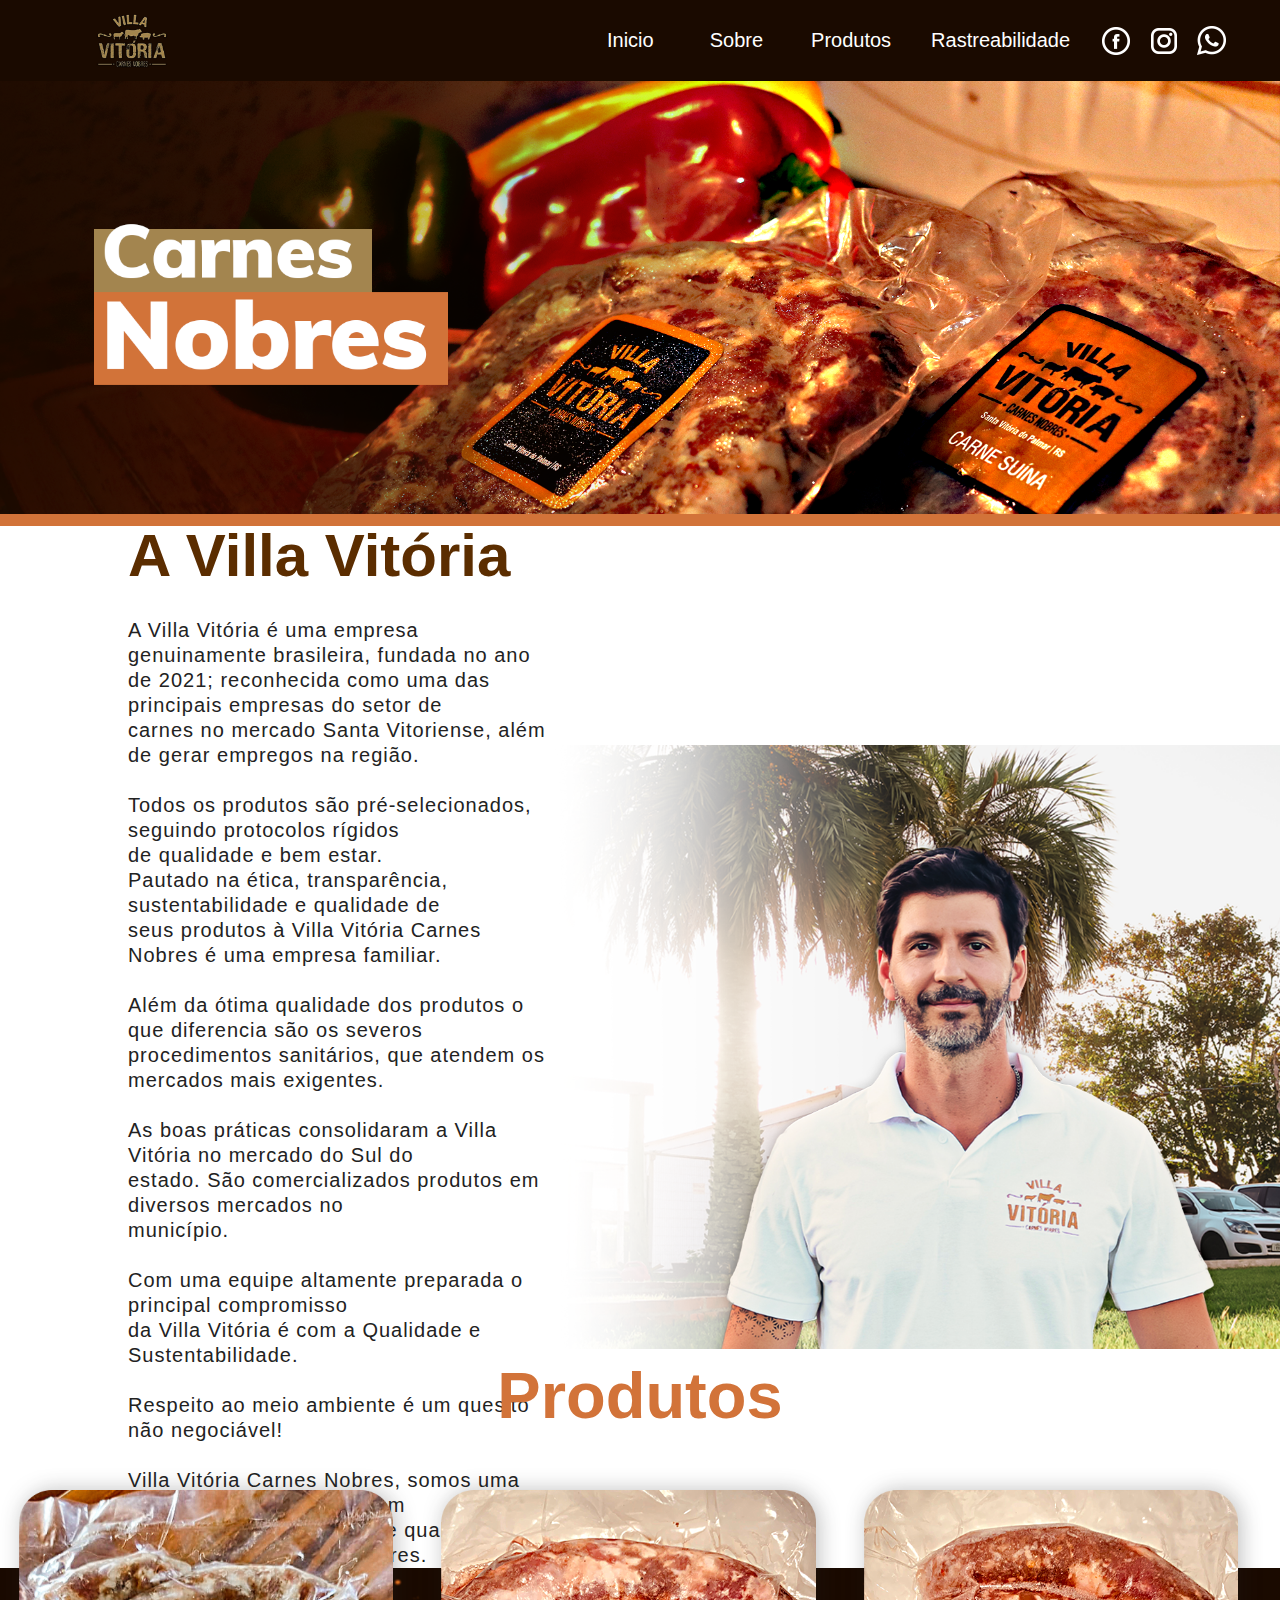
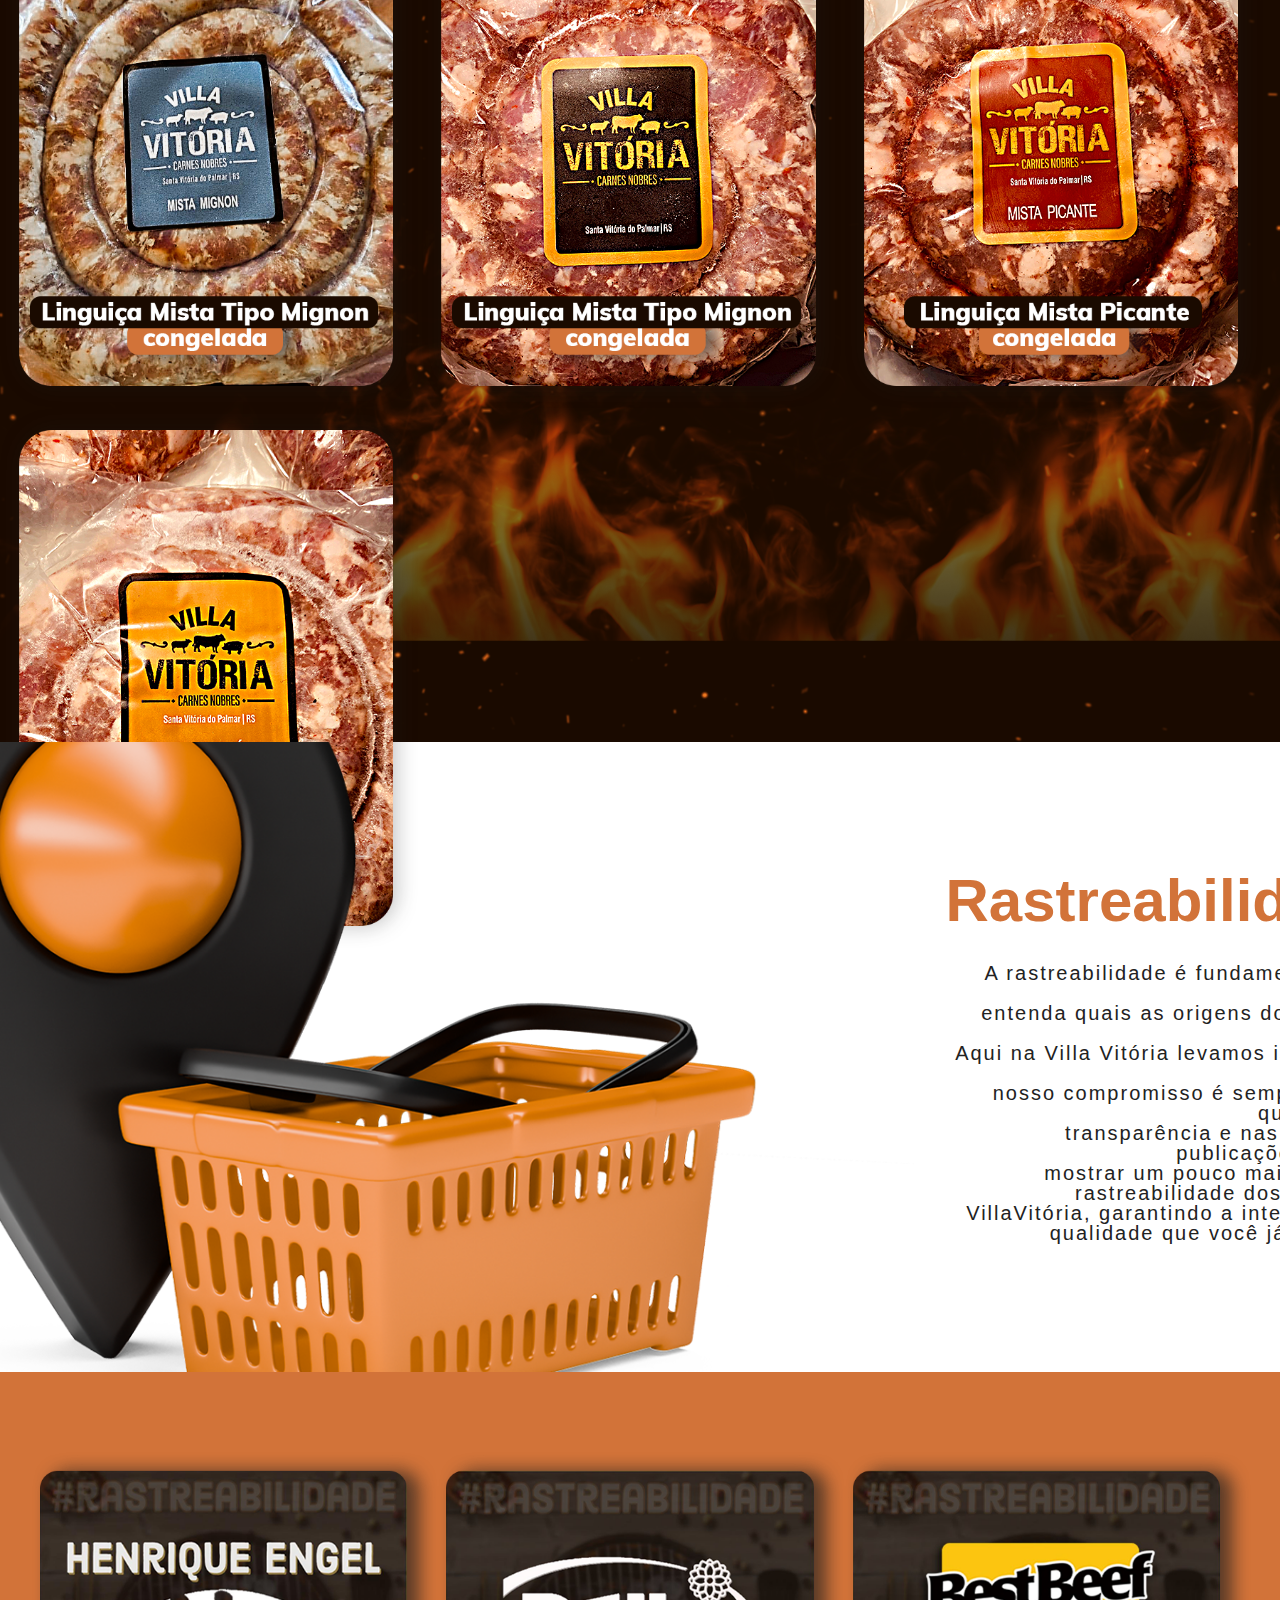
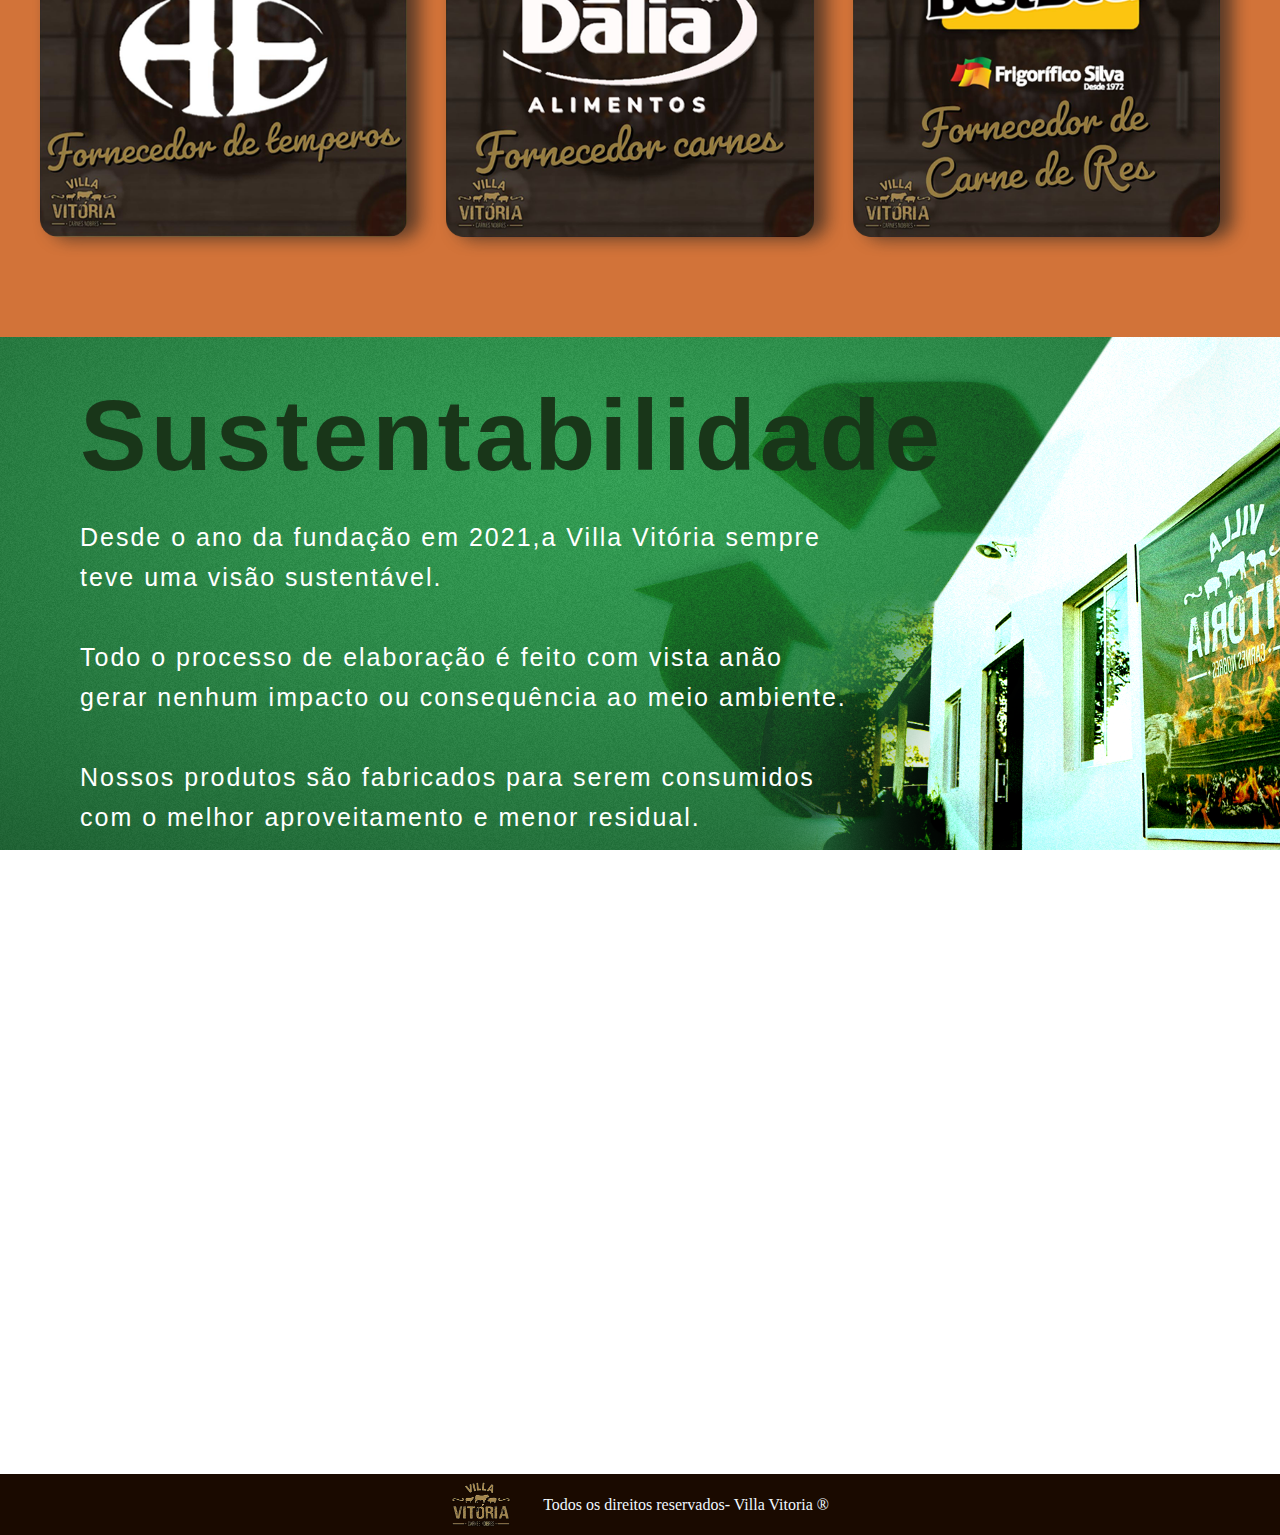
==== index.html @ c1ab0f98 "mobile 375px" ====
<!DOCTYPE html>
<html lang="en">
<head>
    <meta name="viewport" content="width=device-width initial-scale=1.0">
    <meta charset="UTF-8">
    <meta http-equiv="X-UA-Compatible" content="IE=edge">
    <meta name="viewport" content="width=device-width, initial-scale=1.0, user-scalable=yes">
    <title>Villa Vitoria </title>
    <link rel="stylesheet" href="assets/reset.css">
    <link rel="stylesheet" href="assets/style.css">
    <link rel="stylesheet" href="assets/responsivo.css">
    <link rel="stylesheet" type="text/css" href="bootstrap/css/bootstrap.min.css">
</head>
<body>
    <header>
        <div class="cabecalho">
            <img class="logovilla" src="assets/Logo Villa Vitoria-header.png" alt="">
                <button class="botoes">
                    <div class="head">
                        <a class="iniciobutton" href="">Inicio</a>
                        <a class="sobrebutton" href="#villatextoid">Sobre</a>
                        <a class="Produtosbutton"href="#products">Produtos</a>
                        <a class="contatobutton" href="#rastreioid">Rastreabilidade</a>
                        <div class="icones">
                            <a class="Buttonface" href="https://www.facebook.com/VillaVitoriaCarnesNobres" ><img class='buttonface'src="assets/facebook.png" alt=""></a>
                            <a class="Buttoninsta" href="https://www.instagram.com/villavitoriacarnesnobres/"><img class='buttoninsta'src="assets/instagram.png" alt=""></a>
                            <a class="Buttonzap" href="https://web.whatsapp.com/send?phone=55539933-4471"><img class="buttonwhats" src="assets/whatsapp.png" alt=""></a>
                        </div>
                    </div>
                </button>
        </div>
    </header>
    <section class="banner">
        <img class="banner01" src="assets/banner 1.png" alt="">
        <img class="banner1080" src="assets/banner1080.png" alt="">
    </section> 
    <section id="Sobrenos" class="sobrevilla">
        <div class="Felipe"> 
            <div id="villatextoid"class="textosVilla">
                <h1 class="tittleVilla">A Villa Vitória</h1>
                <p class="textVilla">A Villa Vitória é uma empresa genuinamente brasileira, fundada no ano <br> de 2021; reconhecida como uma das principais empresas do setor de  <br> carnes no mercado Santa Vitoriense, além de gerar empregos na região. <br>
                    <br>
                    Todos os produtos são pré-selecionados, seguindo protocolos rígidos <br> de qualidade e bem estar. <br>
                    Pautado na ética, transparência, sustentabilidade e qualidade de <br> seus produtos à Villa Vitória Carnes Nobres é uma empresa familiar. <br>
                    <br>
                    Além da ótima qualidade dos produtos o que diferencia são os severos <br> procedimentos sanitários, que atendem os mercados mais exigentes. <br>
                    <br>
                    As boas práticas consolidaram a Villa Vitória no mercado do Sul do <br> estado. São comercializados produtos em diversos mercados no <br> município. <br>
                    <br>
                    Com uma equipe altamente preparada o principal compromisso <br> da Villa Vitória é com a Qualidade e Sustentabilidade.  <br>
                    <br>
                    Respeito ao meio ambiente é um quesito não negociável! <br>
                    <br>
                    Villa Vitória Carnes Nobres, somos uma empresa comprometida com <br> a entrega de uma Carne de qualidade para os nossos consumidores.</p>
            </div>
            <img class="fotoFelipe" src="assets/fotoFelipe.png" alt="">
        </div> 
    </section>
    <section>
        <div id="products"class="Produtos">
            <h1 class="tittleprodutos">Produtos</h1>
            <div class="imgling">
                <img class="ling4" src="assets/linguiça4.png" alt="">
                <img class="ling1" src="assets/linguiças 1.png" alt="">
                <img class="ling2" src="assets/linguiças 2.png" alt="">
                <img class="ling3" src="assets/linguiças 3.png" alt="">
            </div>
        </div>
    </section>
    <section>
        <div id="rastreioid" class="rastreio">
            <img class="imgrastreio"src="assets/Cesta.png" alt="">
            <div class="inforastreio">
                <h1 class="tittlerastreabilidade">Rastreabilidade</h1>
                <p class="textrastreio">A rastreabilidade é fundamental para que você
                    <br> entenda quais as origens do produto. <br>
                    <br>
                    Aqui na Villa Vitória levamos isso muito a sério, <br> nosso
                    compromisso é sempre com a qualidade e <br>
                    transparência e nas próximas publicações iremos <br>
                    mostrar um pouco mais sobre  a rastreabilidade dos
                    produtos <br> VillaVitória, garantindo a integridade e <br>
                    qualidade que você já conhece</p>
            </div>
        </div>
    </section>
    <section>
        <div class="fornecedores">
            <div class="iconesrastreio">
                <img class="fornecedor01"src="./assets/Henrique.png" alt="">
                <img class="fornecedor02"src="./assets/Dalia.png" alt="">
                <img class="fornecedor03"src="./assets/Best.png" alt="">
            </div>
        </div>
    </section>
    <section>
        <div class="sustentabilidade">
            <h1 class="tittlesustentabilidade">Sustentabilidade</h1>
            <p class="textsustentabilidade">Desde o ano da fundação em 2021,a Villa Vitória sempre <br>
                teve uma visão sustentável. <br>
                <br>
                Todo o processo de elaboração é feito com vista anão <br>
                gerar nenhum impacto ou consequência ao meio ambiente. <br>
                <br>
                Nossos produtos são fabricados para serem consumidos <br>
                com o melhor aproveitamento e menor residual. <br>
                <br>
                Na Villa Vitória Carnes Nobres, não trabalhamos <br>
                simplesmente para alimentar nossos clientes,mas sim, <br>
                para que estes tenham a melhor satisfação ao <br>
                desfrutarem de nossos produtos.</p>
        </div>
    </section>
    <section>
        <div class="mapbox">
            <iframe class="mapa" src="https://www.google.com/maps/embed?pb=!1m18!1m12!1m3!1d4704.122300693104!2d-53.36936871300066!3d-33.5191486277764!2m3!1f0!2f0!3f0!3m2!1i1024!2i768!4f13.1!3m3!1m2!1s0x950d1d6f70dce65f%3A0xe1972fa3eb244361!2sVilla%20Vit%C3%B3ria%20Carnes%20Nobres!5e0!3m2!1spt-BR!2sbr!4v1664330591114!5m2!1spt-BR!2sbr" width="600" height="450" style="border:0;" allowfullscreen="" loading="lazy" referrerpolicy="no-referrer-when-downgrade"></iframe>
        </div>
    </section>
    <footer class="foot">
        <img class="logofooter" src="assets/Logo Villa Vitoria-header.png" alt="">
        <h4 class="textfoot">Todos os direitos reservados- Villa Vitoria ® </h4>
    </footer>
    
</body>
</html>
---- assets/style.css ----
@font-face {
    font-family:Muli-Black ;
    src: url('Muli-Black');
}


.cabecalho{
    display: flex;
    justify-content: space-between;
    background-color: #1a0a00;
    height: 9vh;
    min-width: 600px;
    align-items: center;
    width: 100%;
}

.banner1080{
    display: none;
}

.Buttonface{
    margin-right: 1rem;
}

.Buttoninsta{
    margin-right: 1rem;
}
.head{
    display: flex;
    align-items: center;
    text-decoration: none;
    border: none;
}
.botoes a{
    text-decoration: none;
    color: rgb(255, 255, 255);
    
}
.botoes{
    background-color: #1a0a00;
    border: none;
    margin-right: 3rem;
}

header a{
    position: relative;
    text-decoration: none;
    font-family: 'Poppins',sans-serif;
    color: #a0a0a0;

}
header a:after{
    content: "";
    position: absolute;
    background-color: #8f522c;
    height: 1px;
    width: 0;
    left: 0;
    bottom: -5px;
    transition: 0.4s;
}

header a:hover:after{
    width: 60%;
}

.logovilla{
    padding-left: 6rem;
    height: 6vh;
    
}


.iniciobutton{
    font-size: 20px;
    padding-right: 3.5rem;
}

.sobrebutton{
    font-size: 20px;
    padding-right: 3rem;
}

.Produtosbutton{
    font-size: 20px;
    padding-right: 2.5rem;

}
.contatobutton{
    font-size: 20px;
    padding-right: 2rem;
}

.banner01{
    width:100%;
    border-bottom:12px solid #d27339;
}


.whatsimg{
    
    height: 1vh;

}


.instaimg{
    width: 2vw;
    height: 2vh;

}

html{
    scroll-behavior: smooth;
}

.faceimg{
    width: 2vw;
    height: 2vh;
}

.Felipe{
    display: flex;
    justify-content: space-between;
    width: 100%;
    align-items: center;
    
}




.fotoFelipe{
    width: 57%;
    height: 40%;
}





.textVilla{
    margin-top: 2rem;
    font-size: 20px;
    font-family: 'Muli', sans-serif;
    letter-spacing: 1px;
    line-height: 25px;
    margin-left: 5rem;

}

.tittleVilla{
  
    font-size: 60px;
    color: #5b2d00;
    font-family: 'Muli', sans-serif;
    font-weight:900;
    margin-left: 5rem;
    
}

.textosVilla{
    margin-left: 3rem;
}




.Produtos{
    display: flex;
    background-image: url(bkg\ linguiças.png);
    background-size: 100vw;
    height: 86vh;
    justify-content: center;
    align-items: center;
    flex-direction: column;
    
}
.tittleprodutos{
    color: #d27339;
    font-size: 65px;
    font-family: 'Muli', sans-serif;
    font-weight: 800;
    margin-bottom: 2.5rem;
    
}

.ling1{
    height: 60vh;
}

.ling2{
    height: 60vh;
}


.ling3{
    height: 60vh;
}

.ling4{
    height: 60vh;
}



.rastreio{
    display: flex;
    height: 70vh;
    justify-content: center;   
    align-items: center; 



}
.inforastreio{
    display: flex;
    justify-content: flex-end;
    flex-direction: column;
    
    
    
}

.imgrastreio{
    height: 70vh;
    margin-right: 2rem;
    
}

.tittlerastreabilidade{
    font-size: 60px;
    font-family: 'Muli-Black', sans-serif;
    font-weight: bolder;
    color: #d27339;
    text-align: right;
   
    
    

}

.textrastreio{
    font-size: 20px;
    margin-right: 2%;
    margin-top: 2rem;
    font-family: 'Muli',sans-serif;
    text-align: right;
    letter-spacing: 2px;
   
}

.fornecedores{
    background-image: url(./bkg.png);
    

}
.inforastreio{
    display: flex;
    justify-content: flex-end;
    padding-right: 4rem;
}

.fornecedor01{
    height: 45vh;
}

.fornecedor02{
    height: 45vh ;

}

.fornecedor03{
    height: 45vh;
}
.iconesrastreio{
    display: flex;
    justify-content: space-around;
    padding-top: 5rem;
    padding-bottom: 5rem;
    margin-left: 2rem;
    margin-right: 2rem;
}

.sustentabilidade{
    height: 66vh;
    background-image: url(./IMAGEMSUSTENTABILIDADED.png);
    background-size: 100%;
    background-repeat: no-repeat;
    
}


.textsustentabilidade{
    color: white;
    font-size: 25px;
    margin-top: 2rem;
    font-family: 'Muli', sans-serif;
    font-weight:initial;
    letter-spacing: 2px;
    margin-left: 5rem;
    line-height: 40px;
}


.tittlesustentabilidade{
    font-size: 100px;
    font-family: 'Muli-Black', sans-serif;
    font-weight: 900;
    color: rgb(25, 54, 25);
    margin-left: 5rem;
    padding-top: 3rem;
    letter-spacing: 4px;
    

}

.mapa{
    width: 99vw;
    height: 60vh;
}

.foot{
    display: flex;
    justify-content: center;
    align-items: center;
    background-color: #1a0a00;
}

.logofooter{
    margin-top: 0.5rem;
    height: 5vh;
    margin-right: 2rem;
    margin-bottom: 0.5rem;
    
}
.textfoot{
    color: aliceblue;
}


/*SCROLL*/
    
body::-webkit-scrollbar {
    width: 12px;               /* width of the entire scrollbar */
  }
  
  body::-webkit-scrollbar-track {
    background: #8f522c;       /* color of the tracking area */
  }
  
  body::-webkit-scrollbar-thumb {
    background-color: #1a0a00;   /* color of the scroll thumb */
    border-radius: 20px;       /* roundness of the scroll thumb */
    border: 1px solid #a3854f;  /* creates padding around scroll thumb */
  }
---- assets/responsivo.css ----
@media(max-width: 1920px){
    .banner1080{
        display: none;
    }
}


@media(max-width: 1200px){
    .cabecalho{
        width: 100%;
    }
    .banner1080{
        display: NONE;
    }
    .banner01{
        width: 100%;
    }
    .header .container{
        width: 100%;
    }
    .fotoFelipe{
        display: none;
    }
    .tittleVilla{
        font-size: 30px;
    }
    .Felipe{
        width: 100%;
    }
    .textVilla{
        font-size: 15px;
    }

    .Produtos{
        width: 100%;
        background-size: 150vw;
        background-size: cover;
        background-repeat: no-repeat;

    }

    .ling1{
        height: 30vh;
    }
    .ling2{
        height: 30vh;
    }
    .ling3{
        height: 30vh;
    }
    .ling4{
        height: 30vh;
    }
    
    .rastreio{
        width: 100%;
        height: 50vh;
    }
    .textrastreio{
        margin-right: 2rem;
        font-size: 12px;
    }
    .tittlerastreabilidade{
        font-size: 45px;
    }
    .imgrastreio{
        height: 50vh;

    }

    .fornecedores{
        width: 100%;
    }

    .fornecedor01{
        height: 40vh;
    }

    .fornecedor02{
        height: 40vh;
    }

    .fornecedor03{
        height: 40vh;
    }
    .tittlesustentabilidade{
        padding-top: 5rem;
        font-size: 30px;
        
    }
    .textsustentabilidade{
        font-size: 15px;
        
    }
    .sustentabilidade{
        width: 100%;
        height: 45vh;
    
        background-size: 100%;
    }

    .mapa{
        width: 100%;
        height: 52vh;
    }
}

@media(max-width: 1024px){
    .cabecalho{
        width: 100%;
    }
    .banner01{
        width: 100%;
    }
    .rastreio{
        width: 100%;
    }
    .tittlerastreabilidade{
        font-size: 20px;
    }

    .textrastreio{
        font-size: 15px;
    }
    .fornecedores{
        width: 100%;
    }
    .fornecedor01{
        height: 35vh;

    }
    .fornecedor02{
        height: 35vh;

    }
    .fornecedor03{
        height: 35vh;

    }
    
}


@media(max-width: 768px){
    
    .banner01{
        width: 100%;
    }
    .textVilla{
        font-size: 10px;
    }

    .Produtos{
        background-size: 100vw;
        height: 45vh;
    }
    .tittleprodutos{
        font-size: 30px;
    }
    .ling1{
        height: 30vh;
    }

    .ling2{
        height: 30vh;

    }
    .ling3{
        height: 30vh;
    }
    .sustentabilidade{
        width:100%;
    }
    .tittlerastreabilidade{
        font-size: 20px;
    }
   
    .rastreio{
        height: 41vh;
        
        
    }
    .textrastreio{
        font-size: 10px;
        margin-right: 3rem;
    }

    .imgrastreio{
        height: 30vh;
    }

    .fornecedores{
        width: 100%;
    }
    .fornecedor01{
        height: 25vh;

    }
    .fornecedor02{
        height: 25vh;
    }
    .fornecedor03{
        height: 25vh;

    }
}



/*
@media(max-width: 1080px){
    .logovilla{
        height: 4vh;
        margin-left: 2rem;
    }
    .container{
        width: 100%;
    }
    
    
    
    .cabecalho{
        display: flex;
        background-color: #1a0a00;
        height: 8vh;
        width: 100%;
        align-items: center;
        justify-content: none;

        
    }
    .imgling{
        margin-left: 4rem;
    }

    .banner01{
        display: none;
        width: 100%;
        height: 23vh;
    }
    
    .botoes a{
        text-decoration: none;
        color: rgb(255, 255, 255);
        
    }
    .botoes{
        background-color: #1a0a00;
        border: none;
    }
    
    
    .iniciobutton{
        font-size: 15px;
        margin-left: 1rem;
        margin-right: 1rem;
    }
    
    .sobrebutton{
        font-size: 20px;
        margin-right: 1rem;
    }
    
    .Produtosbutton{
        font-size: 15px;
        margin-right: 1rem;
        
    
    }
    .contatobutton{
        font-size: 15px;
        margin-right: 1rem;
    }
    
    .Buttonface{
        height: 2vh;
    }
    .textrastreio{
        margin-left: 6rem;
    }
    .fornecedores{
        width: 100%;
    }
    
    .tittleVilla{
        font-size: 70px;
        font-family: 'Muli', sans-serif;
        color: #1a0a00;
        font-weight: bolder;
       
    }
    .textVilla{
        font-size: 35px;
        font-family: 'Muli', sans-serif;
        margin-left: 3rem;
        margin-right: 3rem;
        
    }
    
    .textosVilla{
        display: flex;
        justify-content: center;
        flex-direction: column;
        align-items: center;
    }
    
    
    .fornecedores{
        width: 100%;
    }

    .fornecedor01{
        height: 17vh;
    }

    .fornecedor02{
        height: 17vh;
    }

    .fornecedor03{
        height: 17vh;
    }
    .imgrastreio{
        height:20vh
    }
    .rastreio{
        height: 30vh;
        width: 100%;
        align-items: center;
        
    }
    .sustentabilidade{
        height: 28vh;
        background-size:120%;
        width: 100%;
       
    }

    .textsustentabilidade{
        font-size: 19px;
    }
    .banner01{
        height: 50vh;
    }
}
*/

@media(max-width: 375px){
    
   .cabecalho{
    width: 10vh;
    height: 10vh;
    justify-content: flex-start;
    min-width: 375px
   }

   .logovilla{
    height: 5vh;
    padding-left: 1rem
   }

   .iniciobutton{
    font-size: 10px;
    margin-right: 1rem;
    padding-right: 0;
    margin-left: 0.3rem;

    }
    .sobrebutton{
        font-size: 10px;
        padding-right: 0;
        margin-right: 1rem;
    }    
    
    .Produtosbutton{
        font-size: 10px;
        padding-right: 0;
        margin-right: 1rem;
    
    }
    .contatobutton{
        font-size: 10px;
        padding-right: 0rem;
        margin-right: 1rem;
    }
    .icones{
        display: flex;
    
    }
    
    
    .Buttonface{
        height: 0.7vh;
    }
    .Buttoninsta{
        height: 1vh;
    }
    .buttoninsta{
        height: 2vh;
    }
    .buttonface{
        height: 2vh;
    }
    .buttonwhats{
        height: 2vh;
    }
    .textrastreio{
        margin-left: 6rem;
    }

    
    .banner01{
        height: 27vh;
    }
    /*.textosVilla{
        
    }
    */
    .textVilla{
        margin-left: 0;
        line-height: 15px;
        margin-right: 3rem;
    }
    .tittleVilla{
        margin-left: 0;
    }

    .Produtos{
    display: none;
    }

    
    
    .rastreio{
        display: none;
        width: 100%;
        height: 50vh;
    }
    .textrastreio{
        margin-right: 2rem;
        font-size: 12px;
    }
    .tittlerastreabilidade{
        font-size: 45px;
    }
    .fornecedores{
        display: none;
    }
    
    .sustentabilidade{
        display: none;
    }
    .mapbox{
        display: none;
    }

    .foot{
        display: none;
    }

}
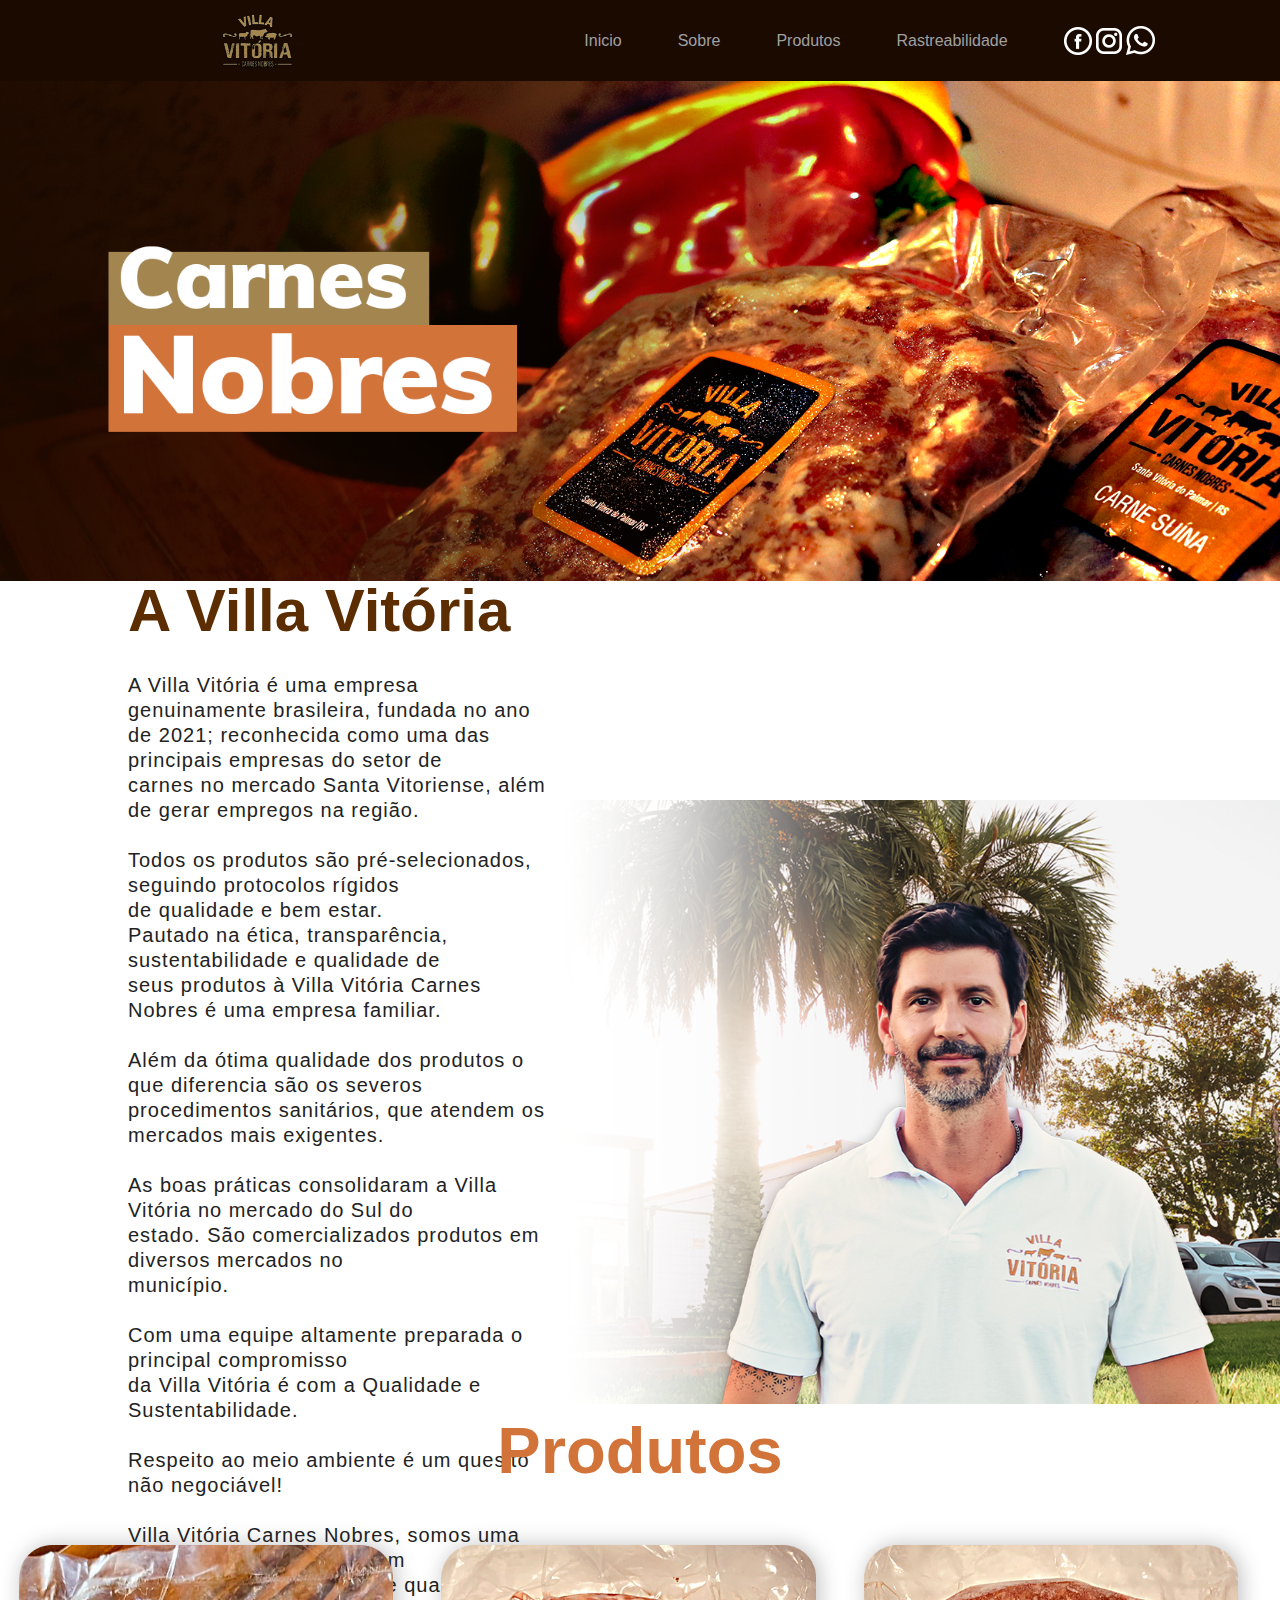
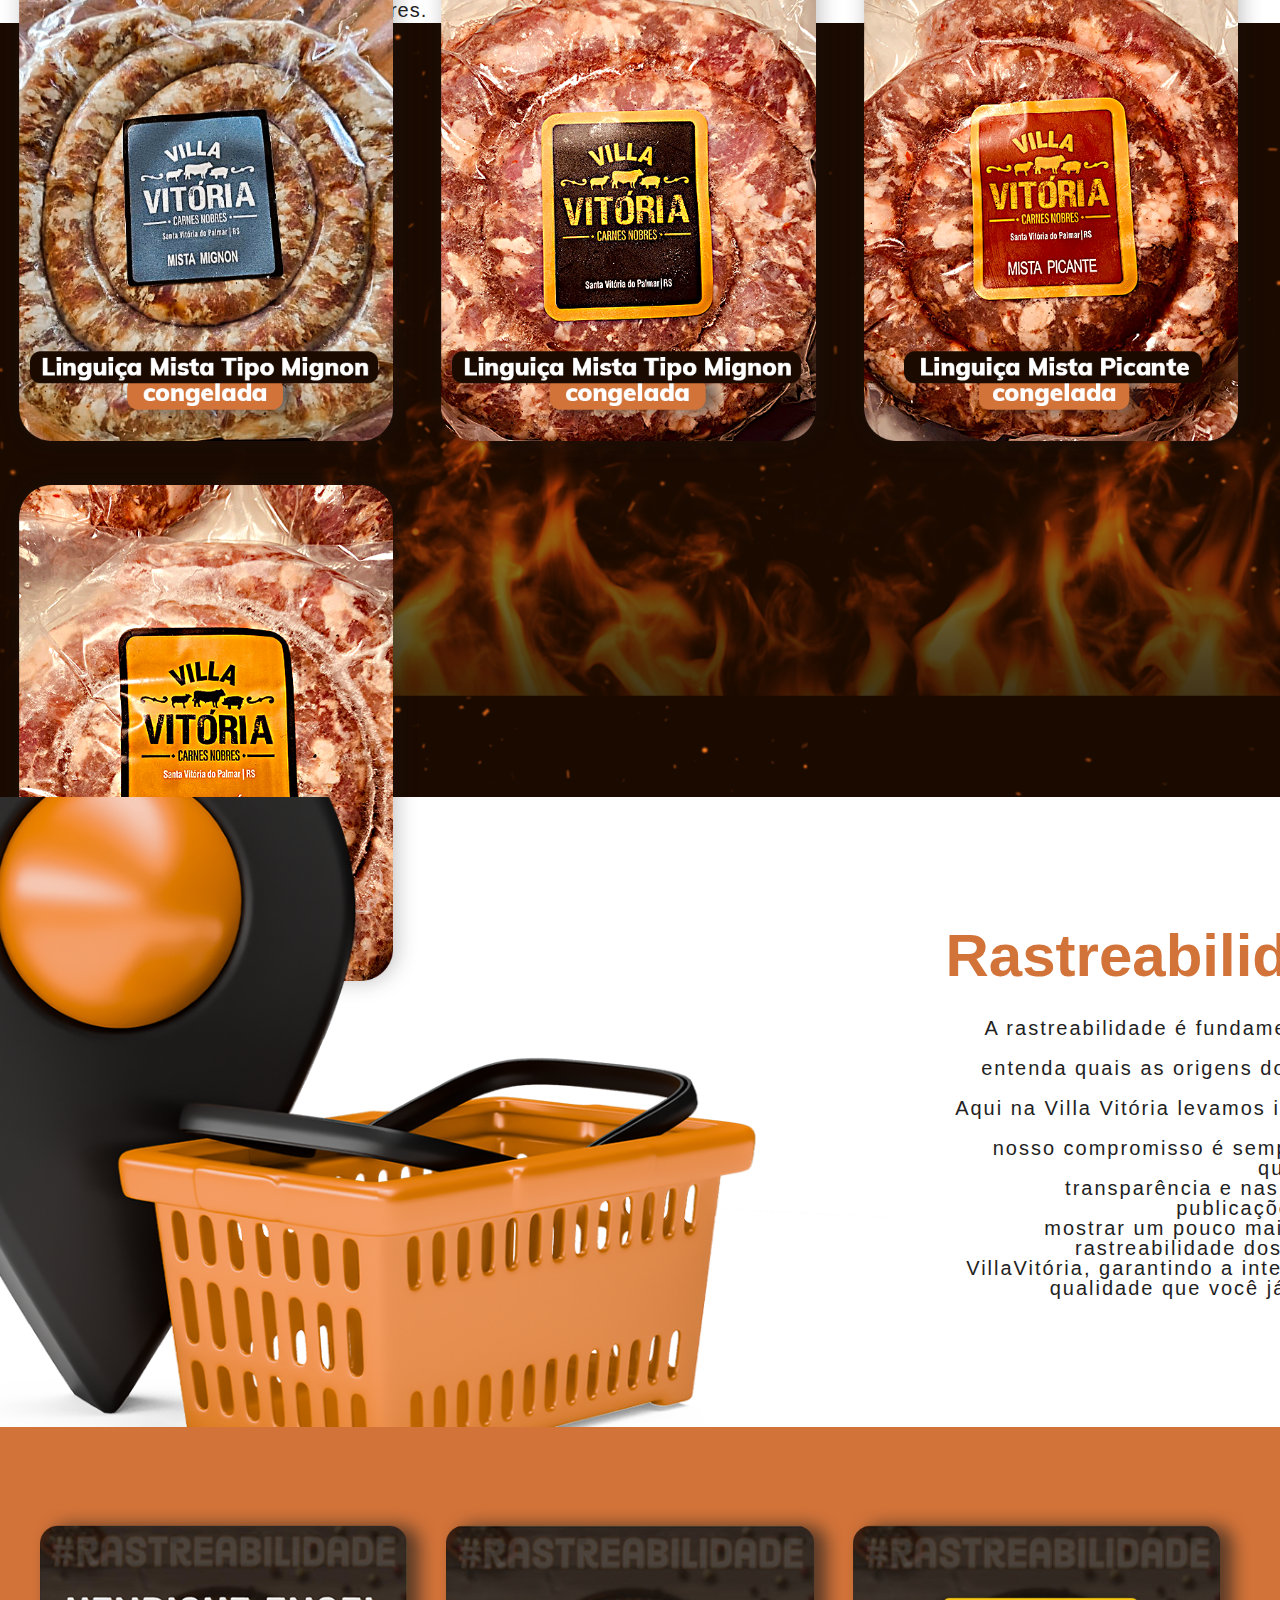
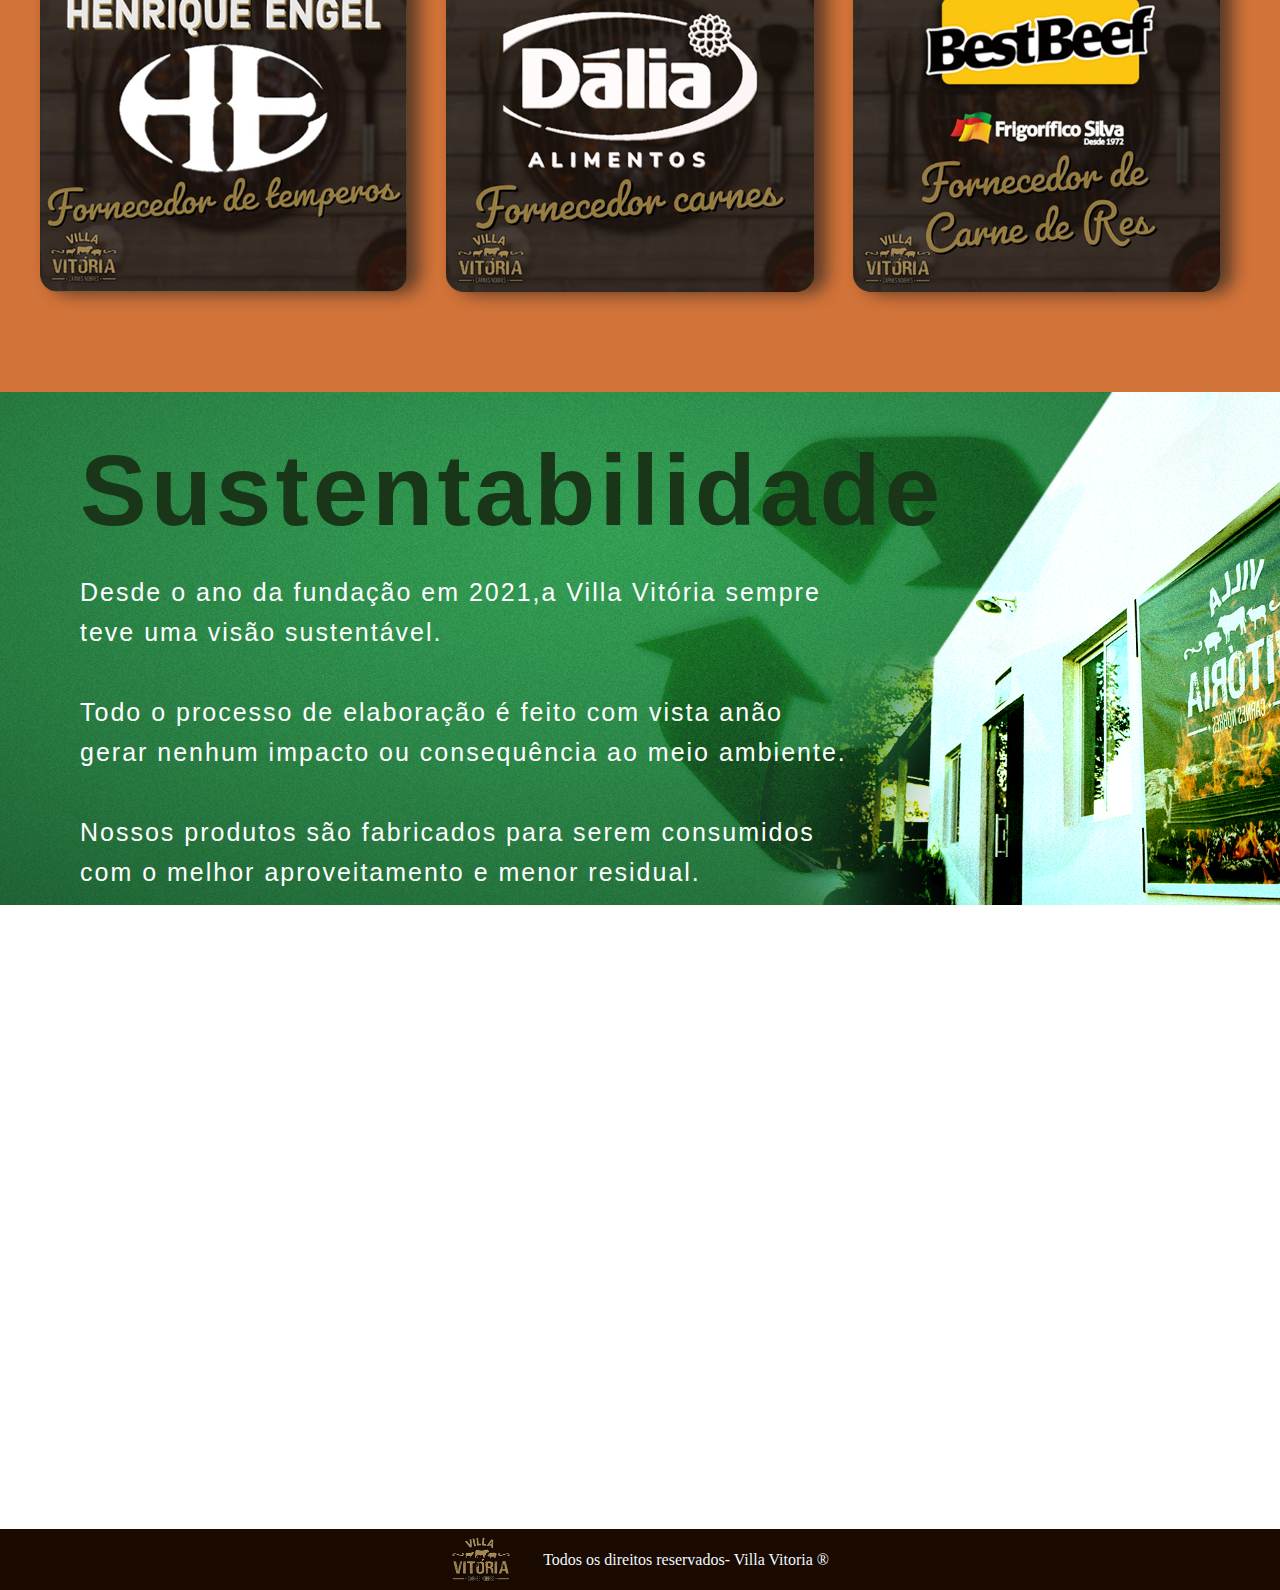
==== commit a3d13d67: "header mobile" ====
--- a/index.html
+++ b/index.html
@@ -15,24 +15,20 @@
     <header>
         <div class="cabecalho">
             <img class="logovilla" src="assets/Logo Villa Vitoria-header.png" alt="">
-                <button class="botoes">
-                    <div class="head">
-                        <a class="iniciobutton" href="">Inicio</a>
-                        <a class="sobrebutton" href="#villatextoid">Sobre</a>
-                        <a class="Produtosbutton"href="#products">Produtos</a>
-                        <a class="contatobutton" href="#rastreioid">Rastreabilidade</a>
-                        <div class="icones">
-                            <a class="Buttonface" href="https://www.facebook.com/VillaVitoriaCarnesNobres" ><img class='buttonface'src="assets/facebook.png" alt=""></a>
-                            <a class="Buttoninsta" href="https://www.instagram.com/villavitoriacarnesnobres/"><img class='buttoninsta'src="assets/instagram.png" alt=""></a>
-                            <a class="Buttonzap" href="https://web.whatsapp.com/send?phone=55539933-4471"><img class="buttonwhats" src="assets/whatsapp.png" alt=""></a>
-                        </div>
+                <div class="head">
+                    <a class="nav-item" href="">Inicio</a>
+                    <a class="nav-item" href="#villatextoid">Sobre</a>
+                    <a class="nav-item"href="#products">Produtos</a>
+                    <a class="nav-item" href="#rastreioid">Rastreabilidade</a>
+                    <div class="icones">
+                        <a class="ButtonImg" href="https://www.facebook.com/VillaVitoriaCarnesNobres" ><img class='buttonface'src="assets/facebook.png" alt=""></a>
+                        <a class="ButtonImg" href="https://www.instagram.com/villavitoriacarnesnobres/"><img class='buttoninsta'src="assets/instagram.png" alt=""></a>
+                        <a class="ButtonImg" href="https://web.whatsapp.com/send?phone=55539933-4471"><img class="buttonwhats" src="assets/whatsapp.png" alt=""></a>
                     </div>
-                </button>
+                </div>
         </div>
     </header>
     <section class="banner">
-        <img class="banner01" src="assets/banner 1.png" alt="">
-        <img class="banner1080" src="assets/banner1080.png" alt="">
     </section> 
     <section id="Sobrenos" class="sobrevilla">
         <div class="Felipe"> 
--- a/assets/style.css
+++ b/assets/style.css
@@ -3,10 +3,16 @@
     src: url('Muli-Black');
 }
 
+.banner {
+    width: 100%;
+    height: 500px;
+    background: url(./banner\ 1.png) no-repeat;
+    background-size: cover;
+}
 
 .cabecalho{
     display: flex;
-    justify-content: space-between;
+    justify-content: space-around;
     background-color: #1a0a00;
     height: 9vh;
     min-width: 600px;
@@ -67,7 +73,12 @@
 .logovilla{
     padding-left: 6rem;
     height: 6vh;
-    
+    margin-right: 40px;
+    
+}
+
+.nav-item {
+    margin-right: 3.5rem;
 }
 
 
@@ -94,6 +105,7 @@
 .banner01{
     width:100%;
     border-bottom:12px solid #d27339;
+    display: none;
 }
 
 
--- a/assets/responsivo.css
+++ b/assets/responsivo.css
@@ -1,11 +1,27 @@
-@media(max-width: 1920px){
-    .banner1080{
-        display: none;
-    }
-}
-
+@media(max-width: 768px){
+    .banner{
+        background-image: url(./banner1080.png);
+        height: 300px;
+    }
+    .nav-item {
+        font-size: 12px;
+        margin-right: 2rem;
+    }
+    .icones img {
+        width: 20px;
+    }
+}
 
 @media(max-width: 1200px){
+    .Buttonface {
+        margin-right: 0px;
+    }
+    .Buttoninsta {
+        margin-right: 0px;
+    }
+    .Buttonwhats {
+        margin-right: 0px;
+    }
     .cabecalho{
         width: 100%;
     }
@@ -106,6 +122,9 @@
 }
 
 @media(max-width: 1024px){
+    .botoes {
+        margin-right: 0px;
+    }
     .cabecalho{
         width: 100%;
     }
@@ -177,8 +196,7 @@
    
     .rastreio{
         height: 41vh;
-        
-        
+              
     }
     .textrastreio{
         font-size: 10px;
@@ -345,18 +363,33 @@
 }
 */
 
-@media(max-width: 375px){
+@media(max-width: 400px){
     
    .cabecalho{
     width: 10vh;
-    height: 10vh;
+    height: auto;
     justify-content: flex-start;
-    min-width: 375px
+    min-width: 100%;
+    flex-direction: column;
    }
 
+   .ButtonImg img {
+    height: auto;
+    margin: 10px 5px 20px 5px;
+   }
+
+   .head{
+    flex-direction: column;
+   }
+
    .logovilla{
-    height: 5vh;
-    padding-left: 1rem
+    margin-top: 20px;
+    padding-left: 0;
+    margin-right: 0;
+   }
+
+   .nav-item {
+    margin-right: 0;
    }
 
    .iniciobutton{
@@ -420,6 +453,7 @@
         margin-left: 0;
         line-height: 15px;
         margin-right: 3rem;
+        letter-spacing: 0.5px;
     }
     .tittleVilla{
         margin-left: 0;
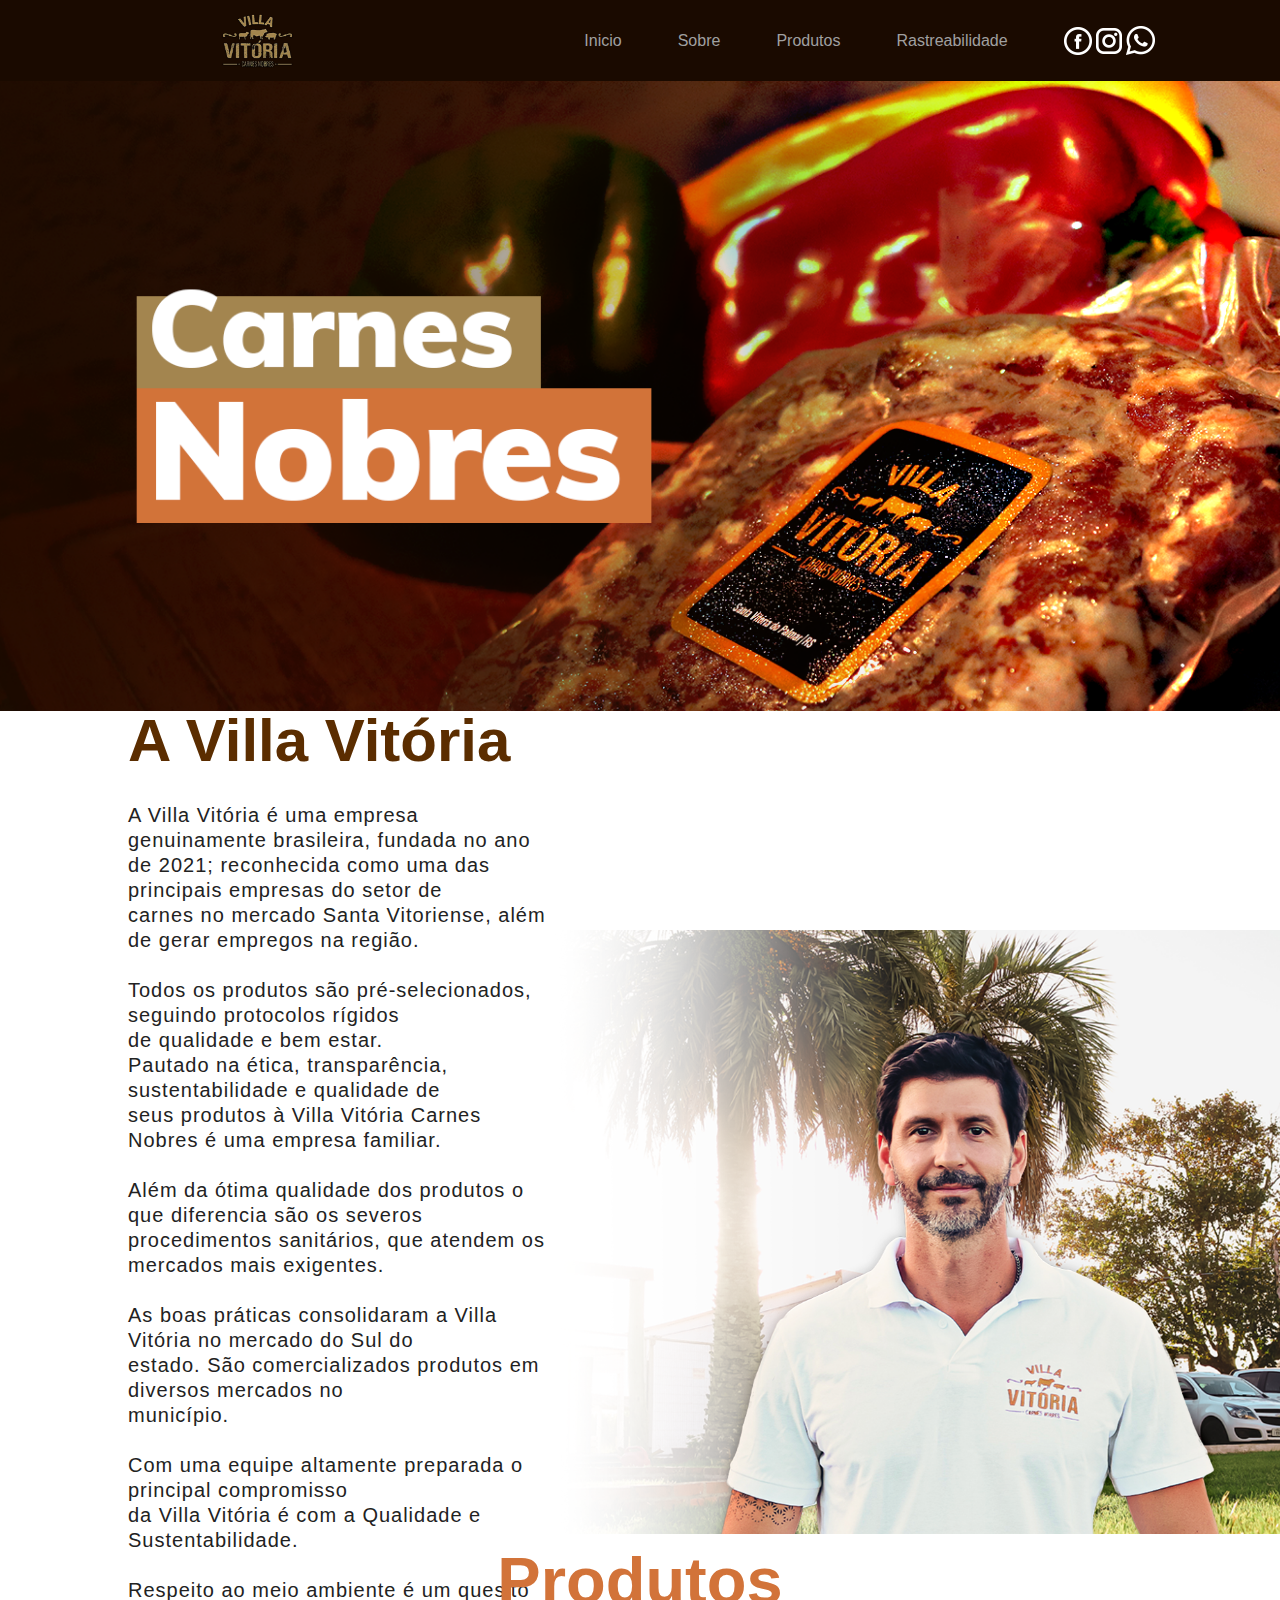
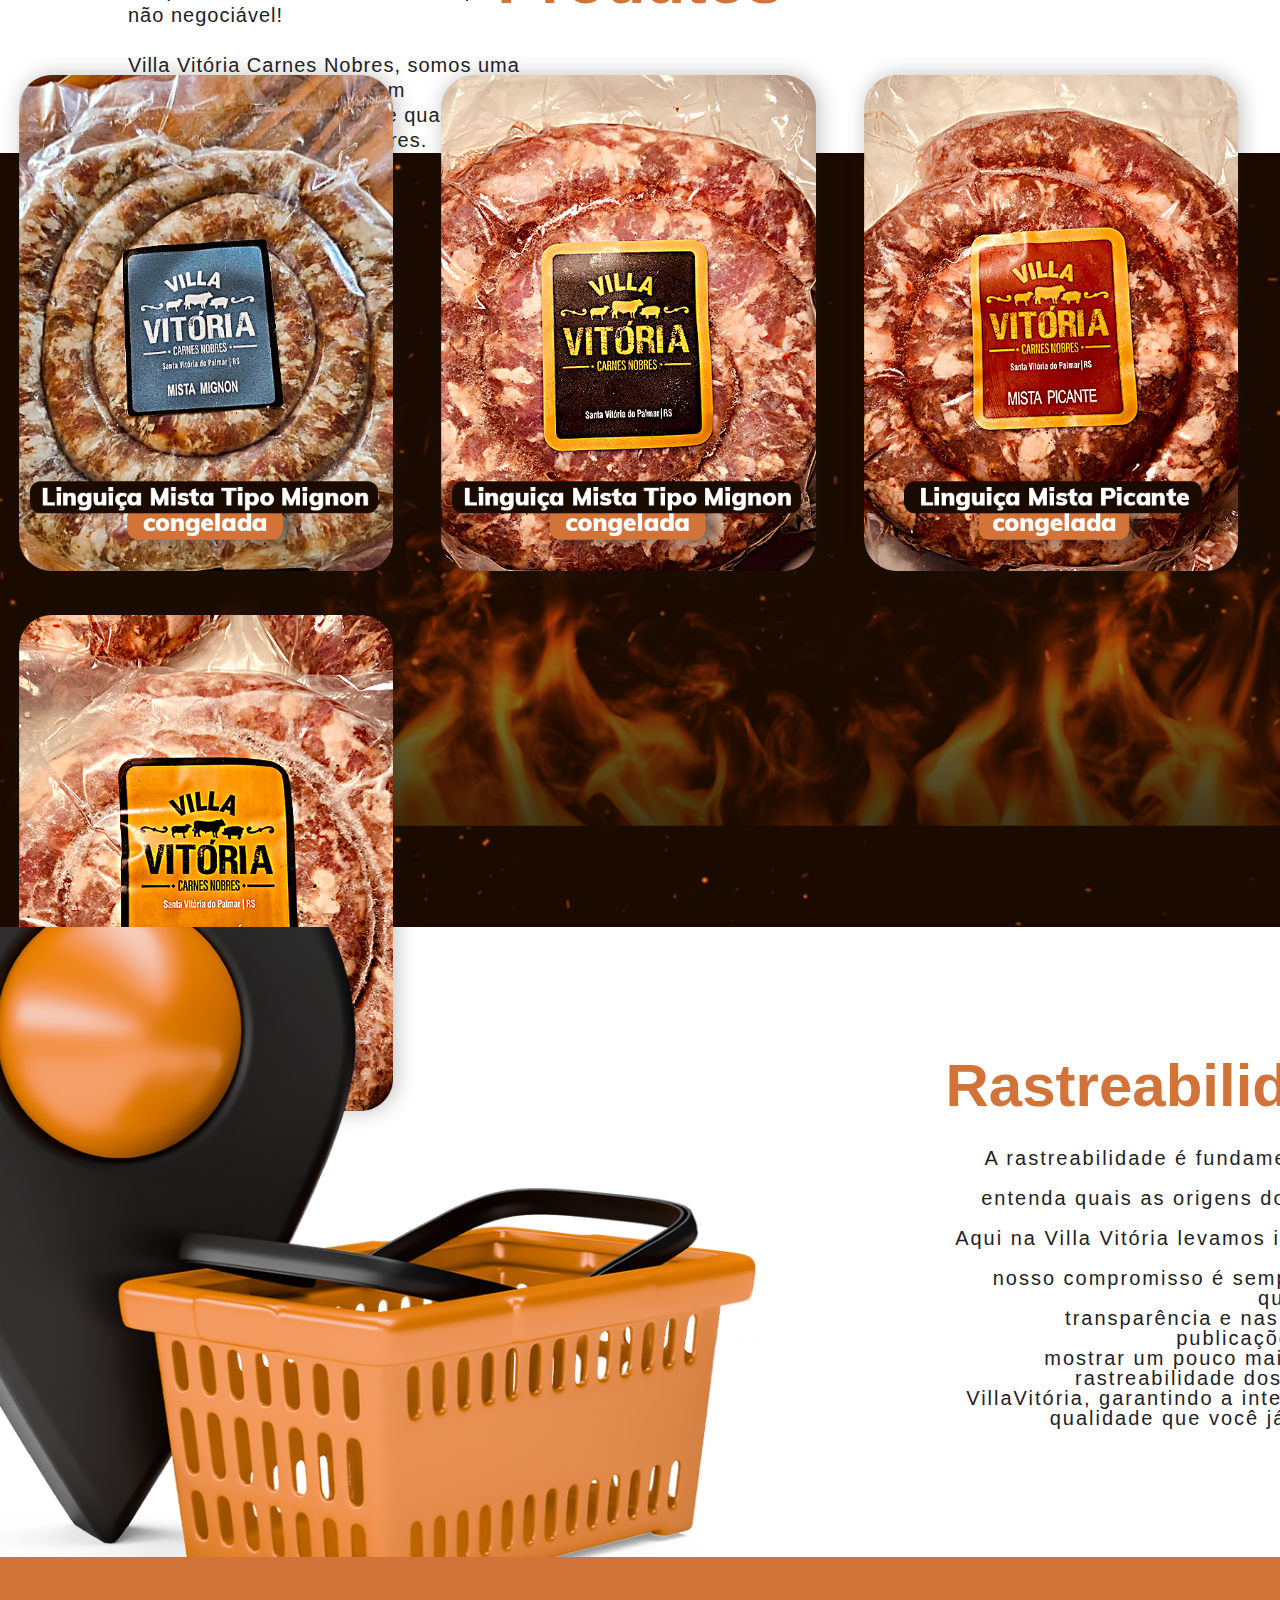
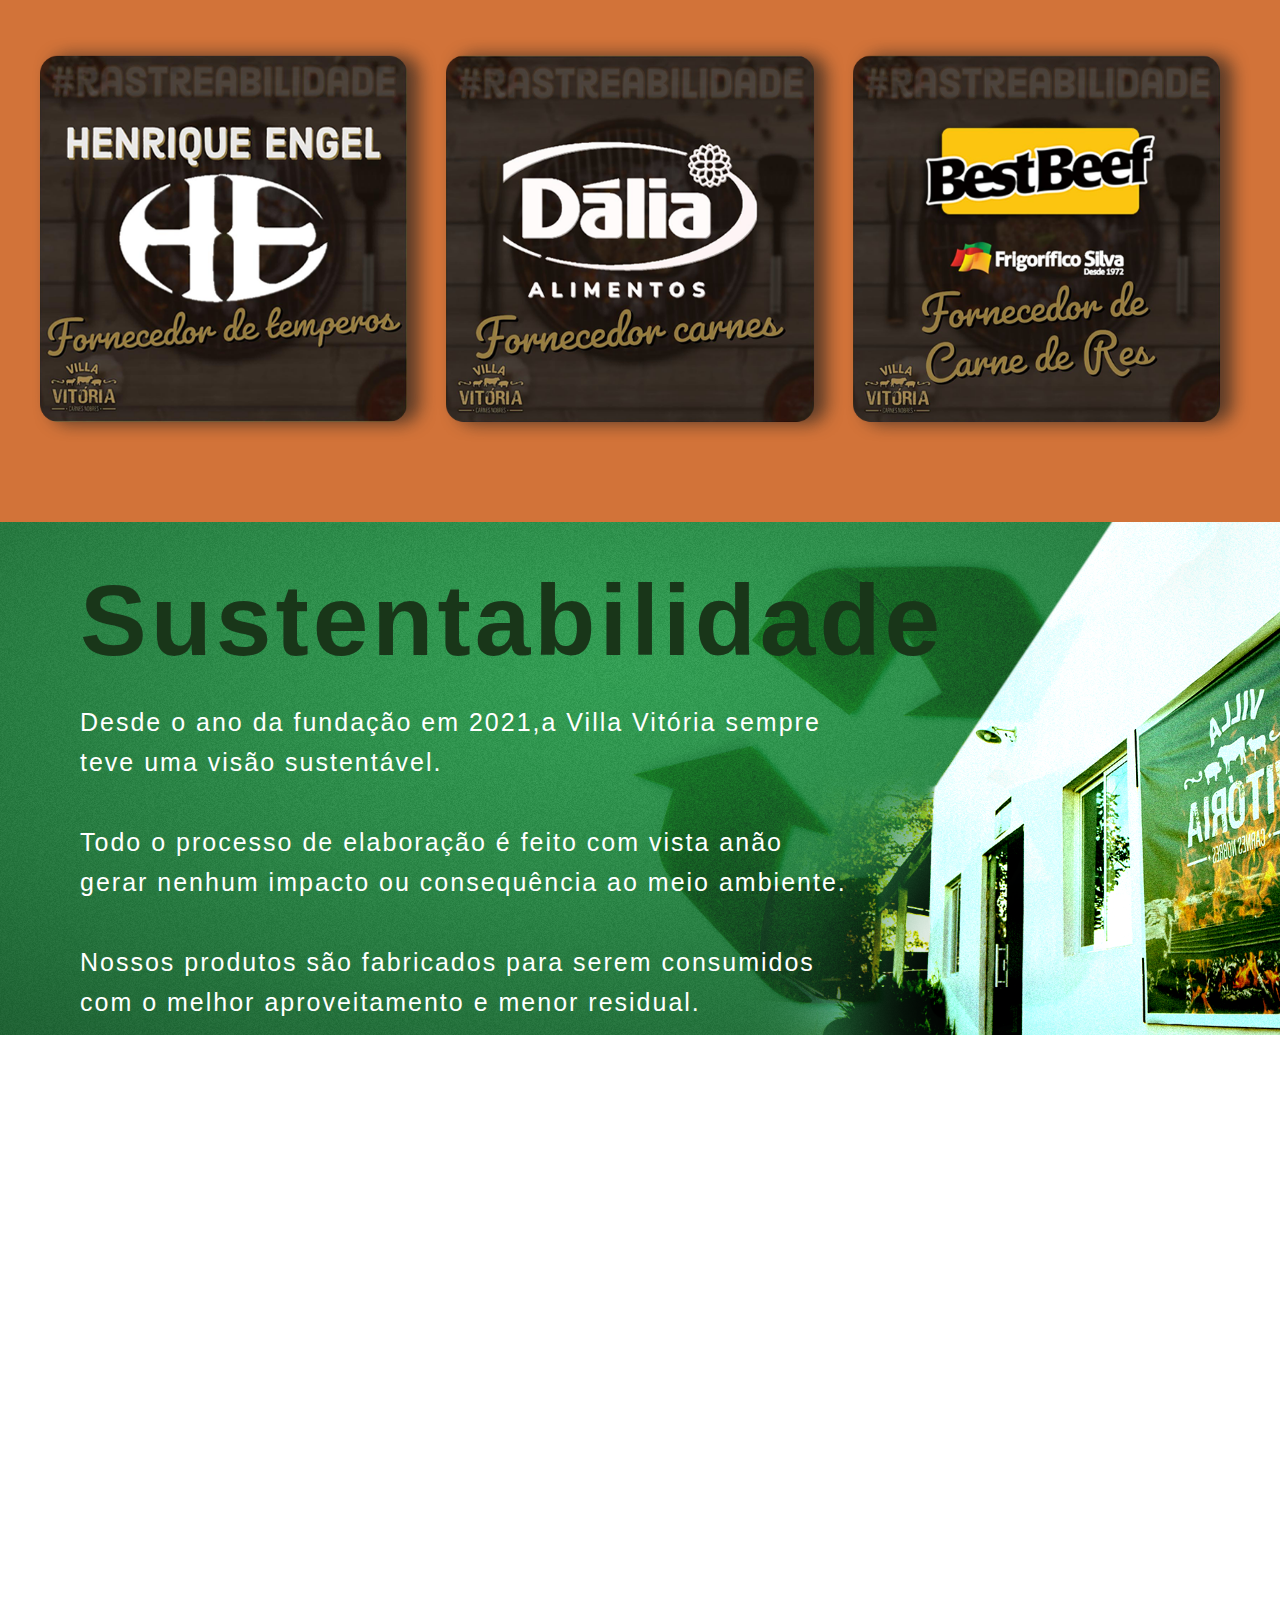
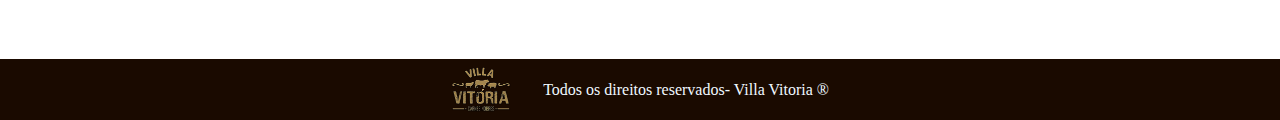
==== commit ac2aa99e: "ajustes mobile" ====
--- a/index.html
+++ b/index.html
@@ -50,6 +50,7 @@
                     Villa Vitória Carnes Nobres, somos uma empresa comprometida com <br> a entrega de uma Carne de qualidade para os nossos consumidores.</p>
             </div>
             <img class="fotoFelipe" src="assets/fotoFelipe.png" alt="">
+            <img class="fotosobrenos" src="assets/foto_sobrenos1080.png" alt="">
         </div> 
     </section>
     <section>
--- a/assets/style.css
+++ b/assets/style.css
@@ -5,7 +5,7 @@
 
 .banner {
     width: 100%;
-    height: 500px;
+    height: 70vh;
     background: url(./banner\ 1.png) no-repeat;
     background-size: cover;
 }
@@ -173,6 +173,9 @@
 
 .textosVilla{
     margin-left: 3rem;
+}
+.fotosobrenos{
+    display: none;
 }
 
 
--- a/assets/responsivo.css
+++ b/assets/responsivo.css
@@ -133,13 +133,18 @@
     }
     .rastreio{
         width: 100%;
+        justify-content: center;
     }
     .tittlerastreabilidade{
-        font-size: 20px;
+        font-size: 30px;
+        margin-right: 2rem;
     }
 
     .textrastreio{
+        margin-top: 0;
         font-size: 15px;
+        letter-spacing: 0;
+        
     }
     .fornecedores{
         width: 100%;
@@ -155,6 +160,30 @@
     .fornecedor03{
         height: 35vh;
 
+    }
+    .ling1{
+        height: 45vh;
+    }
+
+    .ling2{
+        height: 45vh;
+    }
+
+    .ling3{
+        height: 45vh;
+    }
+    .ling4{
+        height: 45vh;
+    }
+    .sustentabilidade{
+        height: 60vh;
+    }
+    .textsustentabilidade{
+        letter-spacing: 0;
+        line-height: 17px;
+    }
+    .tittlesustentabilidade{
+        margin-top: 0rem;
     }
     
 }
@@ -437,6 +466,15 @@
     .buttonwhats{
         height: 2vh;
     }
+    .Felipe{
+        display: flex;
+        justify-content: center;
+        flex-direction: column;
+    }
+    .fotosobrenos{
+        display: block;
+        height: 38vh;
+    }
     .textrastreio{
         margin-left: 6rem;
     }
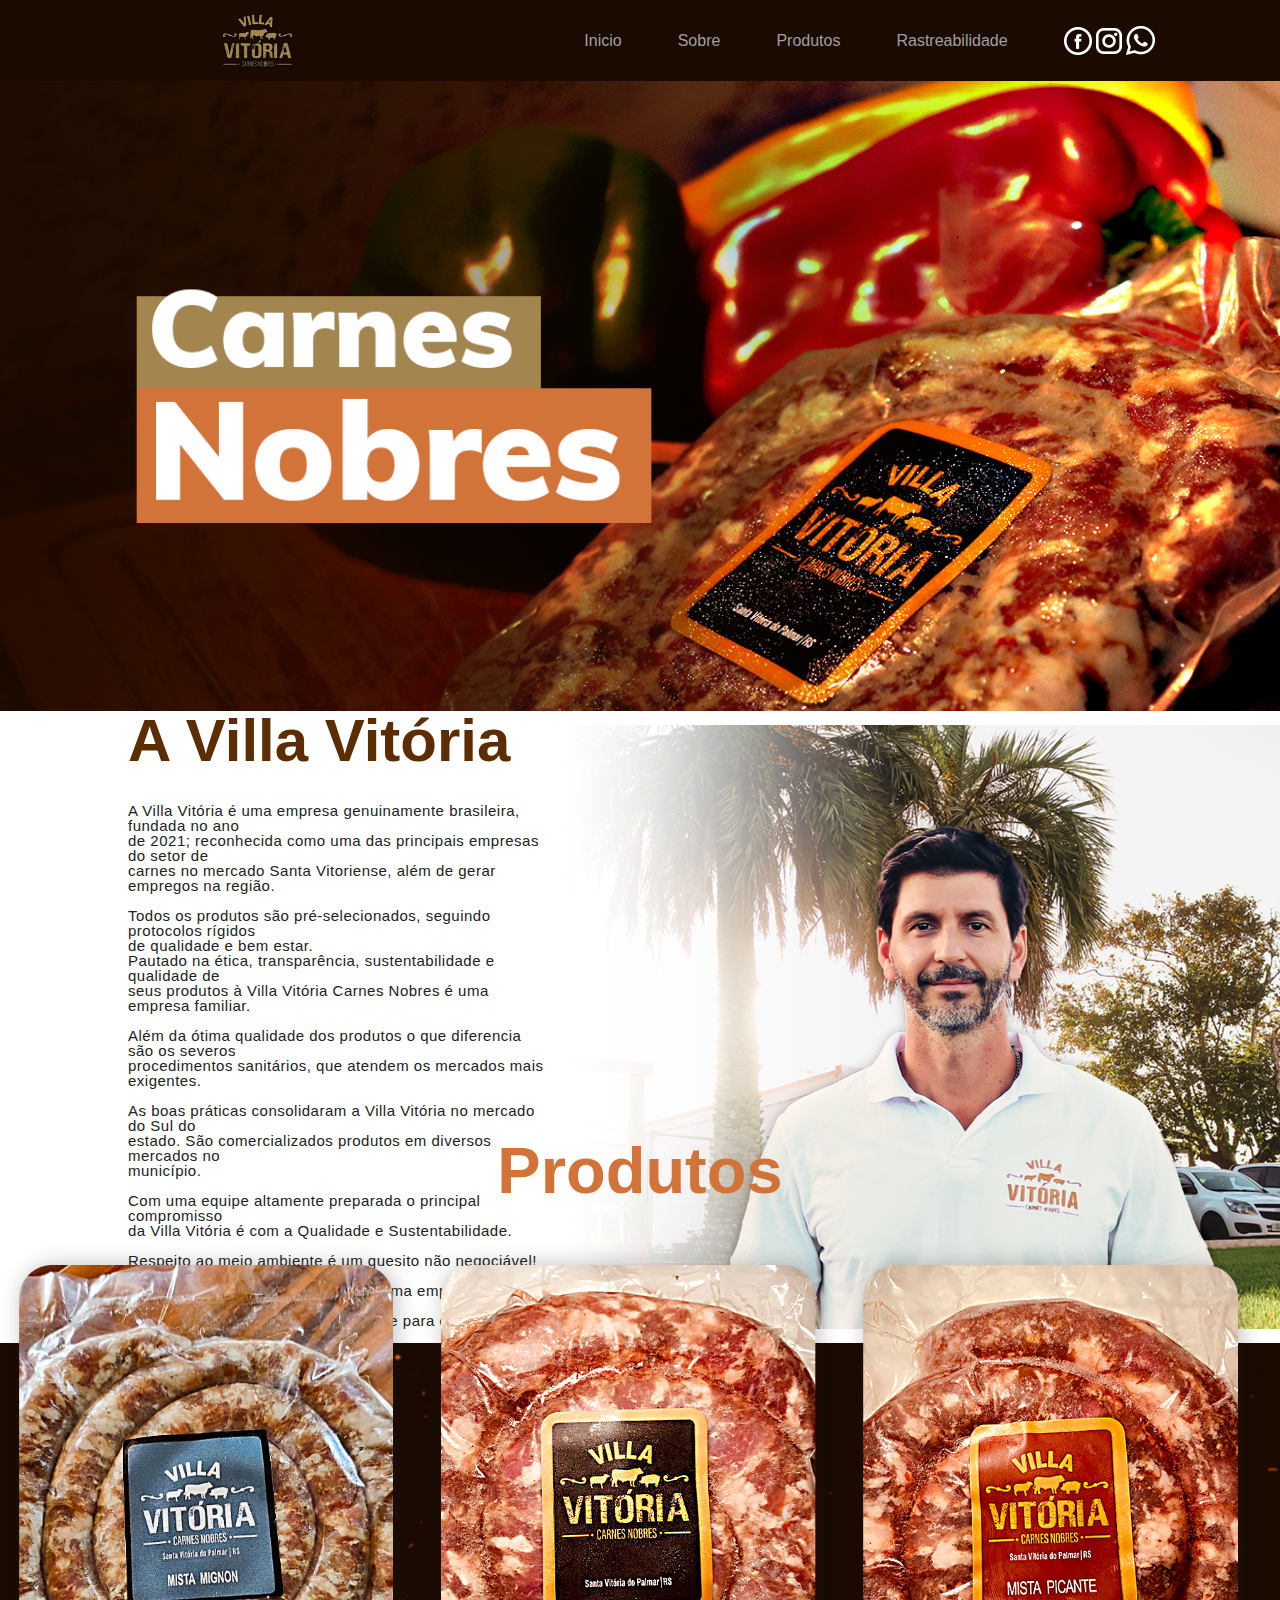
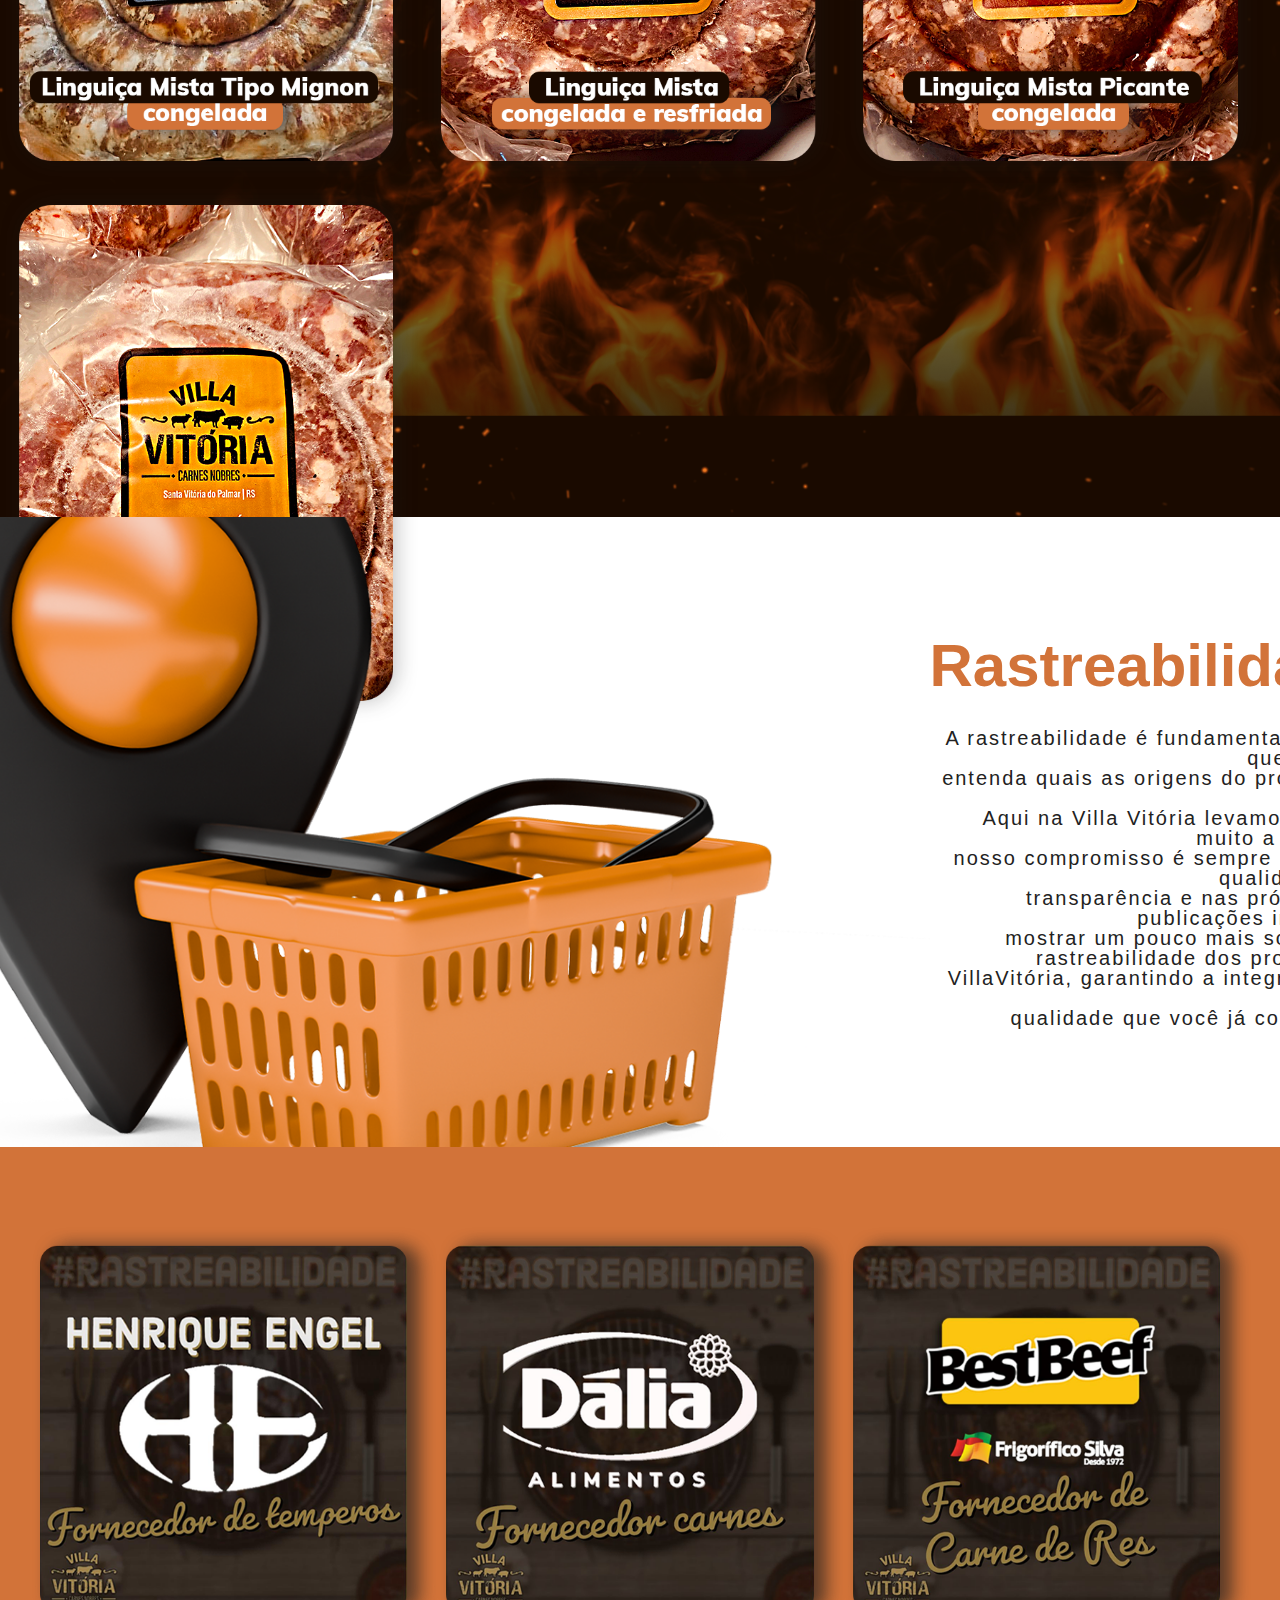
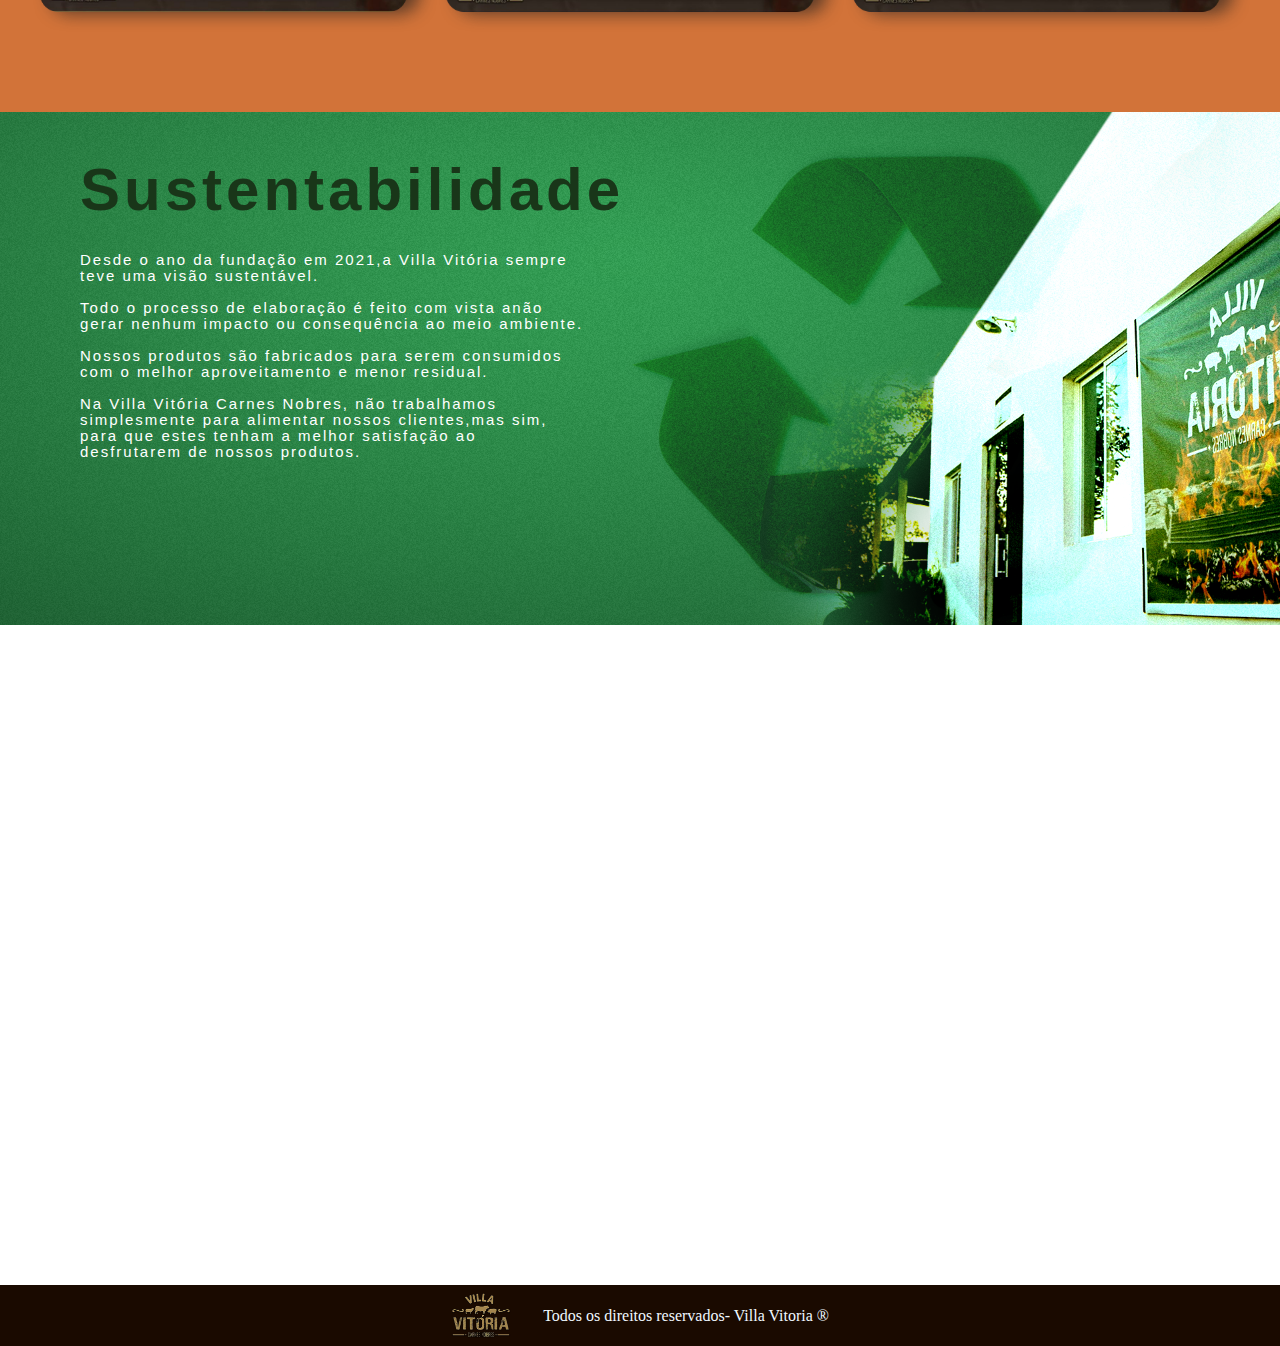
==== commit 3c085c08: "Mobile changes" ====
--- a/index.html
+++ b/index.html
@@ -58,7 +58,7 @@
             <h1 class="tittleprodutos">Produtos</h1>
             <div class="imgling">
                 <img class="ling4" src="assets/linguiça4.png" alt="">
-                <img class="ling1" src="assets/linguiças 1.png" alt="">
+                <img class="ling1" src="assets/linguiçasmista.png" alt="">
                 <img class="ling2" src="assets/linguiças 2.png" alt="">
                 <img class="ling3" src="assets/linguiças 3.png" alt="">
             </div>
@@ -67,6 +67,7 @@
     <section>
         <div id="rastreioid" class="rastreio">
             <img class="imgrastreio"src="assets/Cesta.png" alt="">
+            <img class="cestafull"src="assets/cesta2.png" alt="">
             <div class="inforastreio">
                 <h1 class="tittlerastreabilidade">Rastreabilidade</h1>
                 <p class="textrastreio">A rastreabilidade é fundamental para que você
--- a/assets/style.css
+++ b/assets/style.css
@@ -230,16 +230,19 @@
 }
 .inforastreio{
     display: flex;
-    justify-content: flex-end;
+    
     flex-direction: column;
     
     
-    
+}
+.cestafull{
+    display: none;
 }
 
 .imgrastreio{
+    
     height: 70vh;
-    margin-right: 2rem;
+    
     
 }
 
@@ -257,7 +260,7 @@
 
 .textrastreio{
     font-size: 20px;
-    margin-right: 2%;
+    margin-right: 2rem;
     margin-top: 2rem;
     font-family: 'Muli',sans-serif;
     text-align: right;
--- a/assets/responsivo.css
+++ b/assets/responsivo.css
@@ -1,7 +1,204 @@
+
+
+@media(max-width:1440px){
+    .textVilla{
+        font-size: 15px;
+        letter-spacing: 0.5px;
+        line-height: 15px;
+    }
+    .textsustentabilidade{
+        font-size: 15px;
+        line-height: 16px;
+    }
+    .tittlesustentabilidade{
+        font-size:60px;
+    }
+    .sustentabilidade{
+        height: 70vh;
+    }
+}
+
+@media(max-width: 1200px){
+    .Buttonface {
+        margin-right: 0px;
+    }
+    .Buttoninsta {
+        margin-right: 0px;
+    }
+    .Buttonwhats {
+        margin-right: 0px;
+    }
+    .cabecalho{
+        width: 100%;
+    }
+    .banner1080{
+        display: NONE;
+    }
+    .banner01{
+        width: 100%;
+    }
+    .header .container{
+        width: 100%;
+    }
+    .fotoFelipe{
+        display: none;
+    }
+    .tittleVilla{
+        font-size: 30px;
+    }
+    .Felipe{
+        width: 100%;
+    }
+    .textVilla{
+        font-size: 15px;
+    }
+
+    .Produtos{
+        width: 100%;
+        background-size: 150vw;
+        background-size: cover;
+        background-repeat: no-repeat;
+
+    }
+
+    .ling1{
+        height: 30vh;
+    }
+    .ling2{
+        height: 30vh;
+    }
+    .ling3{
+        height: 30vh;
+    }
+    .ling4{
+        height: 30vh;
+    }
+    
+    .rastreio{
+        width: 100%;
+        height: 50vh;
+    }
+    .textrastreio{
+        margin-right: 2rem;
+        font-size: 12px;
+    }
+    .tittlerastreabilidade{
+        font-size: 45px;
+    }
+    .imgrastreio{
+        height: 50vh;
+
+    }
+
+    .fornecedores{
+        width: 100%;
+    }
+
+    .fornecedor01{
+        height: 40vh;
+    }
+
+    .fornecedor02{
+        height: 40vh;
+    }
+
+    .fornecedor03{
+        height: 40vh;
+    }
+    .tittlesustentabilidade{
+        padding-top: 5rem;
+        font-size: 30px;
+        
+    }
+    .textsustentabilidade{
+        font-size: 15px;
+        
+    }
+    .sustentabilidade{
+        width: 100%;
+        height: 45vh;
+    
+        background-size: 100%;
+    }
+
+    .mapa{
+        width: 100%;
+        height: 52vh;
+    }
+}
+
+@media(max-width: 1024px){
+    .botoes {
+        margin-right: 0px;
+    }
+    .cabecalho{
+        width: 100%;
+    }
+    .banner01{
+        width: 100%;
+    }
+    .rastreio{
+        width: 100%;
+        justify-content: center;
+    }
+    .tittlerastreabilidade{
+        font-size: 30px;
+        margin-right: 2rem;
+    }
+
+    .textrastreio{
+        margin-top: 0;
+        font-size: 15px;
+        letter-spacing: 0;
+        
+    }
+    .fornecedores{
+        width: 100%;
+    }
+    .fornecedor01{
+        height: 35vh;
+
+    }
+    .fornecedor02{
+        height: 35vh;
+
+    }
+    .fornecedor03{
+        height: 35vh;
+
+    }
+    .ling1{
+        height: 45vh;
+    }
+
+    .ling2{
+        height: 45vh;
+    }
+
+    .ling3{
+        height: 45vh;
+    }
+    .ling4{
+        height: 45vh;
+    }
+    .sustentabilidade{
+        height: 60vh;
+    }
+    .textsustentabilidade{
+        letter-spacing: 0;
+        line-height: 17px;
+    }
+    .tittlesustentabilidade{
+        margin-top: 0rem;
+    }
+    
+}
+
+
 @media(max-width: 768px){
     .banner{
         background-image: url(./banner1080.png);
-        height: 300px;
+        height: 400px;
     }
     .nav-item {
         font-size: 12px;
@@ -10,229 +207,71 @@
     .icones img {
         width: 20px;
     }
-}
-
-@media(max-width: 1200px){
-    .Buttonface {
-        margin-right: 0px;
-    }
-    .Buttoninsta {
-        margin-right: 0px;
-    }
-    .Buttonwhats {
-        margin-right: 0px;
-    }
-    .cabecalho{
-        width: 100%;
-    }
-    .banner1080{
-        display: NONE;
-    }
-    .banner01{
-        width: 100%;
-    }
-    .header .container{
-        width: 100%;
-    }
-    .fotoFelipe{
-        display: none;
-    }
     .tittleVilla{
+        font-size: 40px;
+    }
+    
+    .textVilla{
+        font-size: 18px;
+        line-height: 20px;
+    }
+    .Felipe{
+        display: flex;
+        justify-content: center;
+        flex-direction: column;
+    }
+
+    .fotosobrenos{
+        display: block;
+        height: 92vh;
+    }
+
+    .Produtos{
+        background-size: cover;
+        height: 70vh;
+    }
+    .tittleprodutos{
         font-size: 30px;
     }
-    .Felipe{
-        width: 100%;
-    }
-    .textVilla{
-        font-size: 15px;
-    }
-
-    .Produtos{
-        width: 100%;
-        background-size: 150vw;
-        background-size: cover;
-        background-repeat: no-repeat;
-
-    }
-
     .ling1{
-        height: 30vh;
-    }
+        height: 35vh;
+    }
+
     .ling2{
-        height: 30vh;
+        height: 35vh;
+
     }
     .ling3{
-        height: 30vh;
+        height: 35vh;
     }
     .ling4{
-        height: 30vh;
-    }
-    
-    .rastreio{
-        width: 100%;
-        height: 50vh;
-    }
-    .textrastreio{
-        margin-right: 2rem;
-        font-size: 12px;
-    }
-    .tittlerastreabilidade{
-        font-size: 45px;
-    }
-    .imgrastreio{
-        height: 50vh;
-
-    }
-
-    .fornecedores{
-        width: 100%;
-    }
-
-    .fornecedor01{
-        height: 40vh;
-    }
-
-    .fornecedor02{
-        height: 40vh;
-    }
-
-    .fornecedor03{
-        height: 40vh;
-    }
-    .tittlesustentabilidade{
-        padding-top: 5rem;
-        font-size: 30px;
-        
-    }
-    .textsustentabilidade{
-        font-size: 15px;
-        
+        height: 35vh;
     }
     .sustentabilidade{
-        width: 100%;
-        height: 45vh;
-    
-        background-size: 100%;
-    }
-
-    .mapa{
-        width: 100%;
-        height: 52vh;
-    }
-}
-
-@media(max-width: 1024px){
-    .botoes {
-        margin-right: 0px;
-    }
-    .cabecalho{
-        width: 100%;
-    }
-    .banner01{
-        width: 100%;
-    }
-    .rastreio{
-        width: 100%;
-        justify-content: center;
+        width:100%;
     }
     .tittlerastreabilidade{
         font-size: 30px;
-        margin-right: 2rem;
-    }
-
-    .textrastreio{
-        margin-top: 0;
-        font-size: 15px;
-        letter-spacing: 0;
-        
-    }
-    .fornecedores{
-        width: 100%;
-    }
-    .fornecedor01{
-        height: 35vh;
-
-    }
-    .fornecedor02{
-        height: 35vh;
-
-    }
-    .fornecedor03{
-        height: 35vh;
-
-    }
-    .ling1{
-        height: 45vh;
-    }
-
-    .ling2{
-        height: 45vh;
-    }
-
-    .ling3{
-        height: 45vh;
-    }
-    .ling4{
-        height: 45vh;
-    }
-    .sustentabilidade{
-        height: 60vh;
-    }
-    .textsustentabilidade{
-        letter-spacing: 0;
-        line-height: 17px;
-    }
-    .tittlesustentabilidade{
-        margin-top: 0rem;
-    }
-    
-}
-
-
-@media(max-width: 768px){
-    
-    .banner01{
-        width: 100%;
-    }
-    .textVilla{
-        font-size: 10px;
-    }
-
-    .Produtos{
-        background-size: 100vw;
-        height: 45vh;
-    }
-    .tittleprodutos{
-        font-size: 30px;
-    }
-    .ling1{
-        height: 30vh;
-    }
-
-    .ling2{
-        height: 30vh;
-
-    }
-    .ling3{
-        height: 30vh;
-    }
-    .sustentabilidade{
-        width:100%;
-    }
-    .tittlerastreabilidade{
-        font-size: 20px;
+       
     }
    
     .rastreio{
-        height: 41vh;
+        height: 60vh;
               
     }
     .textrastreio{
-        font-size: 10px;
+        font-size: 15px;
         margin-right: 3rem;
+        line-height: 20px;
+        text-align:start;
+    }
+    .cestafull{
+        display: block;
+        height: 50vh;
     }
 
     .imgrastreio{
+        display: none;
         height: 30vh;
     }
 
@@ -249,6 +288,23 @@
     .fornecedor03{
         height: 25vh;
 
+    }
+    .sustentabilidade{
+        height: 50vh;
+        background-size: cover;
+        background-position: center;
+    }
+    .tittlesustentabilidade{
+        padding-top: 2rem;
+        font-size: 37px;
+    }
+    .textsustentabilidade{
+        margin-top: 1rem;
+        font-size: 12px;
+        padding-bottom: 2rem;
+    }
+    .textfoot{
+        font-size: 15px;
     }
 }
 
@@ -391,8 +447,250 @@
     }
 }
 */
-
+@media(max-width: 425px){
+    .banner{
+        background-size: cover;
+        width: 90vh;
+    }
+
+
+
+
+    .Produtos{
+        background-size: cover;
+        width: 90vh;
+    }
+}
+ 
+ 
+ 
+        
 @media(max-width: 400px){
+    
+    .cabecalho{
+     width: 10vh;
+     height: auto;
+     justify-content: flex-start;
+     min-width: 100%;
+     flex-direction: column;
+    }
+ 
+    .ButtonImg img {
+     height: auto;
+     margin: 10px 5px 20px 5px;
+    }
+ 
+    .head{
+     flex-direction: column;
+    }
+ 
+    .logovilla{
+     margin-top: 20px;
+     padding-left: 0;
+     margin-right: 0;
+    }
+ 
+    .nav-item {
+     margin-right: 0;
+    }
+ 
+    .iniciobutton{
+     font-size: 10px;
+     margin-right: 1rem;
+     padding-right: 0;
+     margin-left: 0.3rem;
+ 
+     }
+     .sobrebutton{
+         font-size: 10px;
+         padding-right: 0;
+         margin-right: 1rem;
+     }    
+     
+     .Produtosbutton{
+         font-size: 10px;
+         padding-right: 0;
+         margin-right: 1rem;
+     
+     }
+     .contatobutton{
+         font-size: 10px;
+         padding-right: 0rem;
+         margin-right: 1rem;
+     }
+     .icones{
+         display: flex;
+     
+     }
+     
+     
+     .Buttonface{
+         height: 0.7vh;
+     }
+     .Buttoninsta{
+         height: 1vh;
+     }
+     .buttoninsta{
+         height: 2vh;
+     }
+     .buttonface{
+         height: 2vh;
+     }
+     .buttonwhats{
+         height: 2vh;
+     }
+     .Felipe{
+         display: flex;
+         justify-content: center;
+         flex-direction: column;
+     }
+     .fotosobrenos{
+         display: block;
+         width: 100%;
+         height: 45vh;
+     }
+ 
+     
+     .banner01{
+         height: 27vh;
+     }
+     /*.textosVilla{
+         
+     }
+     */
+     .textVilla{
+         margin-left: 0;
+         line-height: 20px;
+         margin-right: 3rem;
+         letter-spacing: 0.5px;
+         font-size: 15px;
+     }
+     .tittleVilla{
+         margin-left: 0;
+     }
+ 
+     .Produtos{
+         background-size: cover;
+         height: 50vh;
+         display: flex;
+         align-items: center;
+         justify-content: center;
+     }
+ 
+     .ling1{
+         height: 18vh;
+         margin-right: 2rem;
+        
+     }
+     .ling2{
+         height: 18vh;
+         margin-left: 6rem;
+     }
+     .ling3{
+         height: 18vh;
+     }
+     .ling4{
+         height: 18vh;
+         margin-left: 6rem;
+     }
+ 
+     .tittleprodutos{
+         font-size: 20px;
+         padding-top: 1rem;
+         margin-bottom: 0.5rem;
+     }
+ 
+ 
+     .rastreio{
+         width: 100%;
+         height: 40vh;
+         margin-right: 1rem;
+ 
+     }
+     
+     .textrastreio{
+         font-size: 10px;
+         text-align:right;
+         width: 100%;
+         line-height: 10px;
+         
+         
+     }
+     .tittlerastreabilidade{
+         font-size: 15px;
+         width: 100%;
+         margin-right: 0;
+         padding-right: 0;
+         margin-left: 0;
+         padding-left: 0;
+         padding-top: 2rem;
+        
+         
+     }
+     .cestafull{
+         display: block;
+         height: 30vh;
+         margin-left: 3rem;
+     }
+     
+     .inforastreio{
+        width: 100%;
+         margin-right: 4rem;
+         margin-left: 0;
+         padding-left: 0;
+         padding-right: 0;
+     }
+ 
+     .iconesrastreio{
+         margin-bottom: 0;
+         margin-top: 2rem;
+         padding-top: 3.5rem;
+     }
+     .fornecedores{
+         height: 30vh;
+     }
+     .fornecedor01{
+         height: 15vh;
+     }
+     .fornecedor02{
+         height: 15vh;
+     }
+     .fornecedor03{
+         height: 15vh;
+     }
+     .imgrastreio{
+         display: none;
+     }
+     
+     .sustentabilidade{
+         display: none;
+     }
+     .mapbox{
+         display: none;
+     }
+ 
+     .foot{
+         display: none;
+     }
+ 
+ }
+ 
+@media(max-width:390px){
+    .fotosobrenos{
+        height: 40vh;
+    }
+    .cestafull{
+        height: 25vh;
+    }
+    .textrastreio{
+        font-size: 10px;
+    }
+}
+ 
+ 
+        
+
+@media(max-width: 375px){
     
    .cabecalho{
     width: 10vh;
@@ -473,10 +771,8 @@
     }
     .fotosobrenos{
         display: block;
-        height: 38vh;
-    }
-    .textrastreio{
-        margin-left: 6rem;
+        width: 100%;
+        height: 45vh;
     }
 
     
@@ -489,33 +785,102 @@
     */
     .textVilla{
         margin-left: 0;
-        line-height: 15px;
+        line-height: 20px;
         margin-right: 3rem;
         letter-spacing: 0.5px;
+        font-size: 15px;
     }
     .tittleVilla{
         margin-left: 0;
     }
 
     .Produtos{
-    display: none;
-    }
-
-    
-    
+        background-size: cover;
+        height: 50vh;
+        display: flex;
+        align-items: center;
+        justify-content: center;
+    }
+
+    .ling1{
+        height: 17vh;
+        margin-right: 2rem;
+    }
+    .ling2{
+        height: 17vh;
+        margin-left: 5rem;
+    }
+    .ling3{
+        height: 17vh;
+    }
+    .ling4{
+        height: 17vh;
+        margin-left: 5rem;
+    }
+
+    .tittleprodutos{
+        font-size: 20px;
+        padding-top: 1rem;
+        margin-bottom: 0.5rem;
+    }
+
+
     .rastreio{
-        display: none;
-        width: 100%;
-        height: 50vh;
+        width: 100%;
+        height: 30vh;
+        margin-right: 0rem;
+
     }
     .textrastreio{
-        margin-right: 2rem;
-        font-size: 12px;
+        font-size: 7px;
+        text-align:right;
+        width: 100%;
+        line-height: 10px;
+        
+        
     }
     .tittlerastreabilidade{
-        font-size: 45px;
+        font-size: 15px;
+        width: 100%;
+        margin-right: 0;
+        padding-right: 0;
+        margin-left: 0;
+        padding-left: 0;
+        padding-top: 2rem;
+       
+        
+    }
+    .cestafull{
+        display: block;
+        height: 30vh;
+        margin-left: 3rem;
+    }
+    
+    .inforastreio{
+        margin-right: 4rem;
+        margin-left: 0;
+        padding-left: 0;
+        padding-right: 0;
+    }
+
+    .iconesrastreio{
+        margin-bottom: 0;
+        margin-top: 2rem;
+        padding-top: 3.5rem;
     }
     .fornecedores{
+        height: 30vh;
+    }
+    .fornecedor01{
+        height: 15vh;
+    }
+    .fornecedor02{
+        height: 15vh;
+    }
+    .fornecedor03{
+        height: 15vh;
+    }
+    .imgrastreio{
         display: none;
     }
     
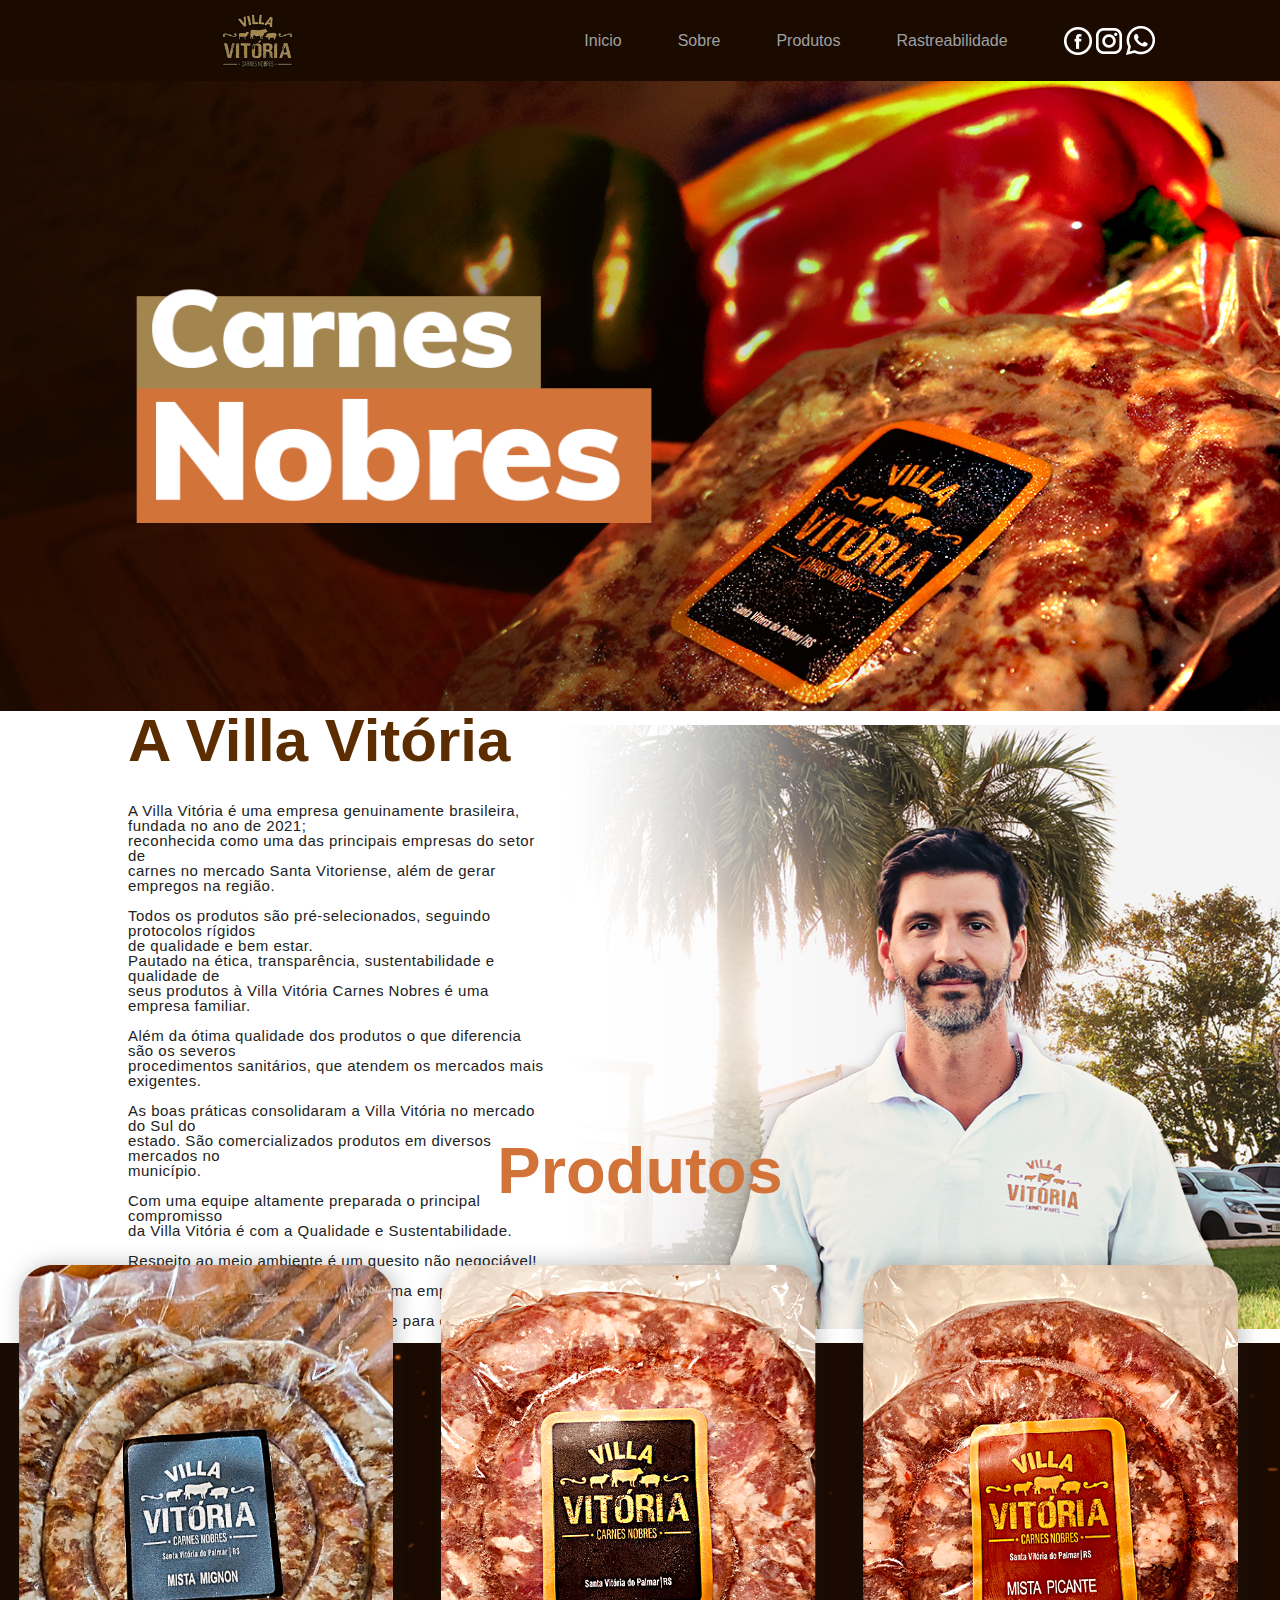
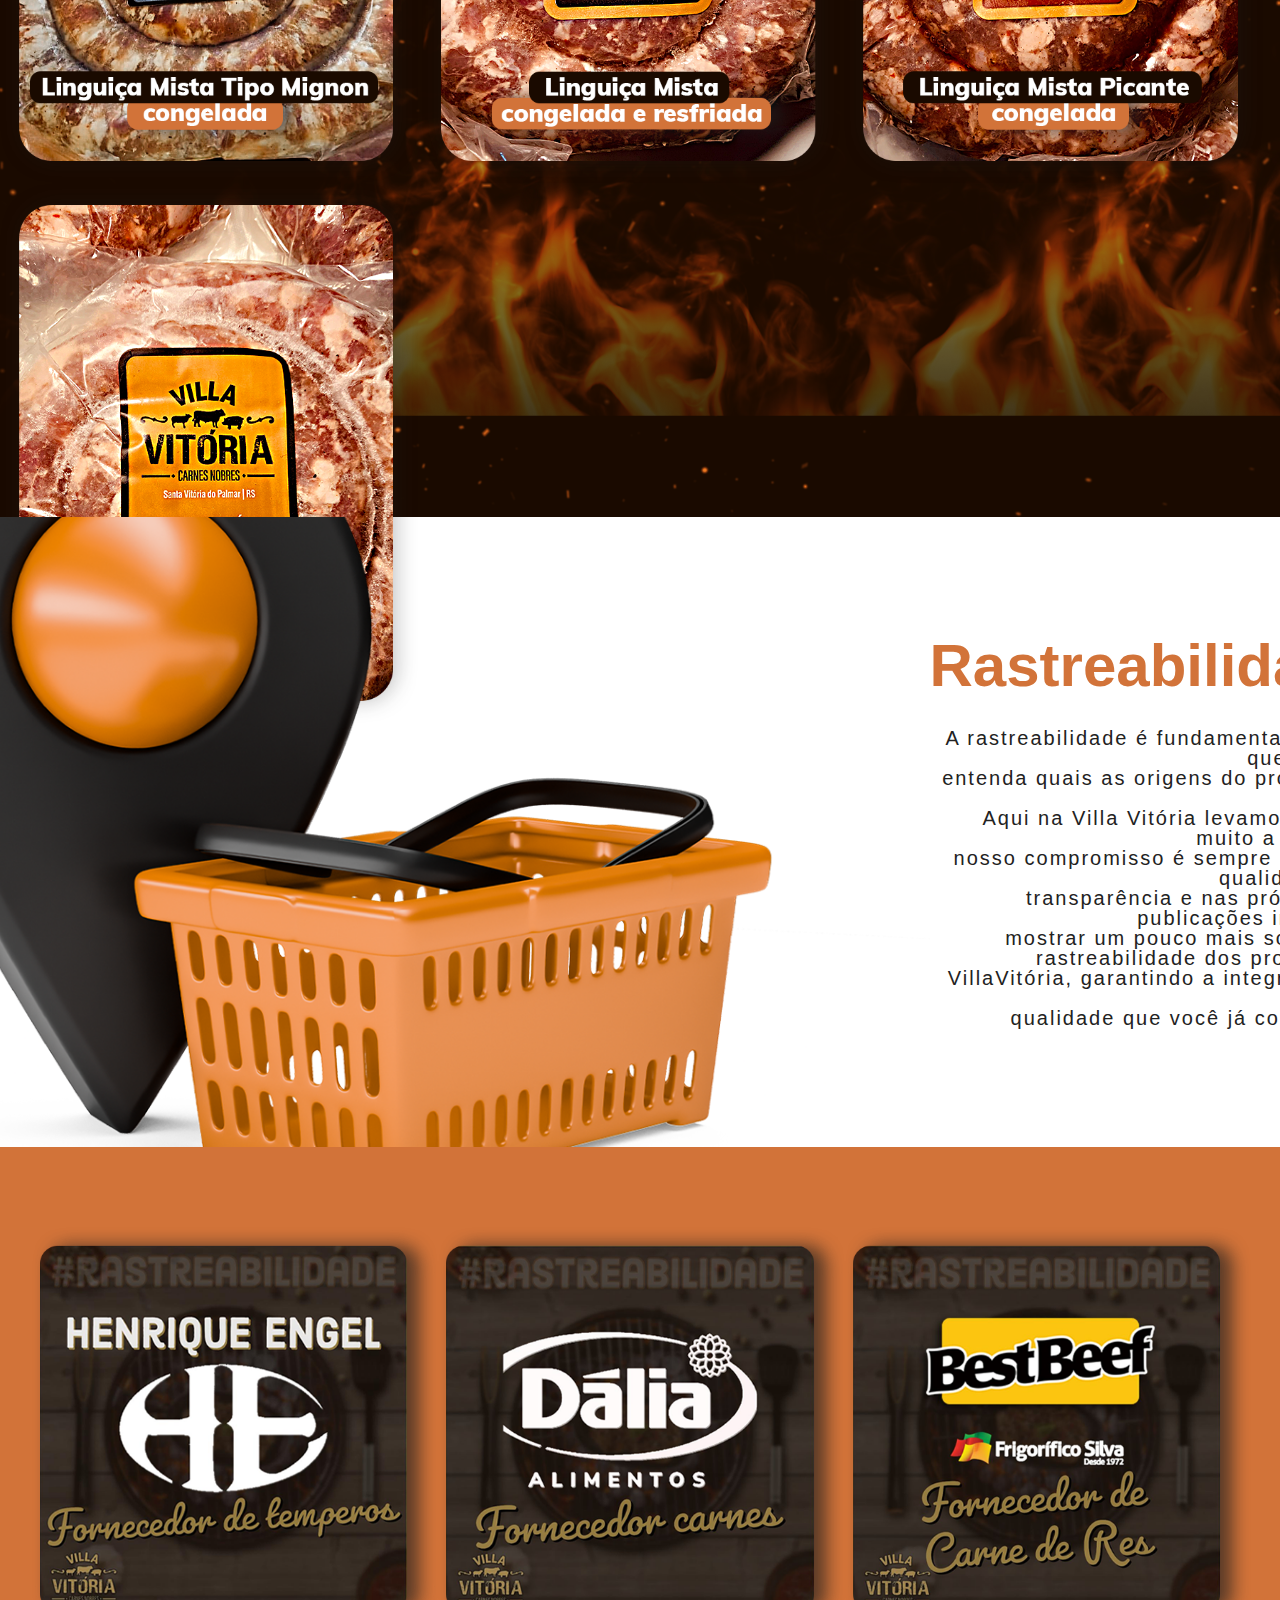
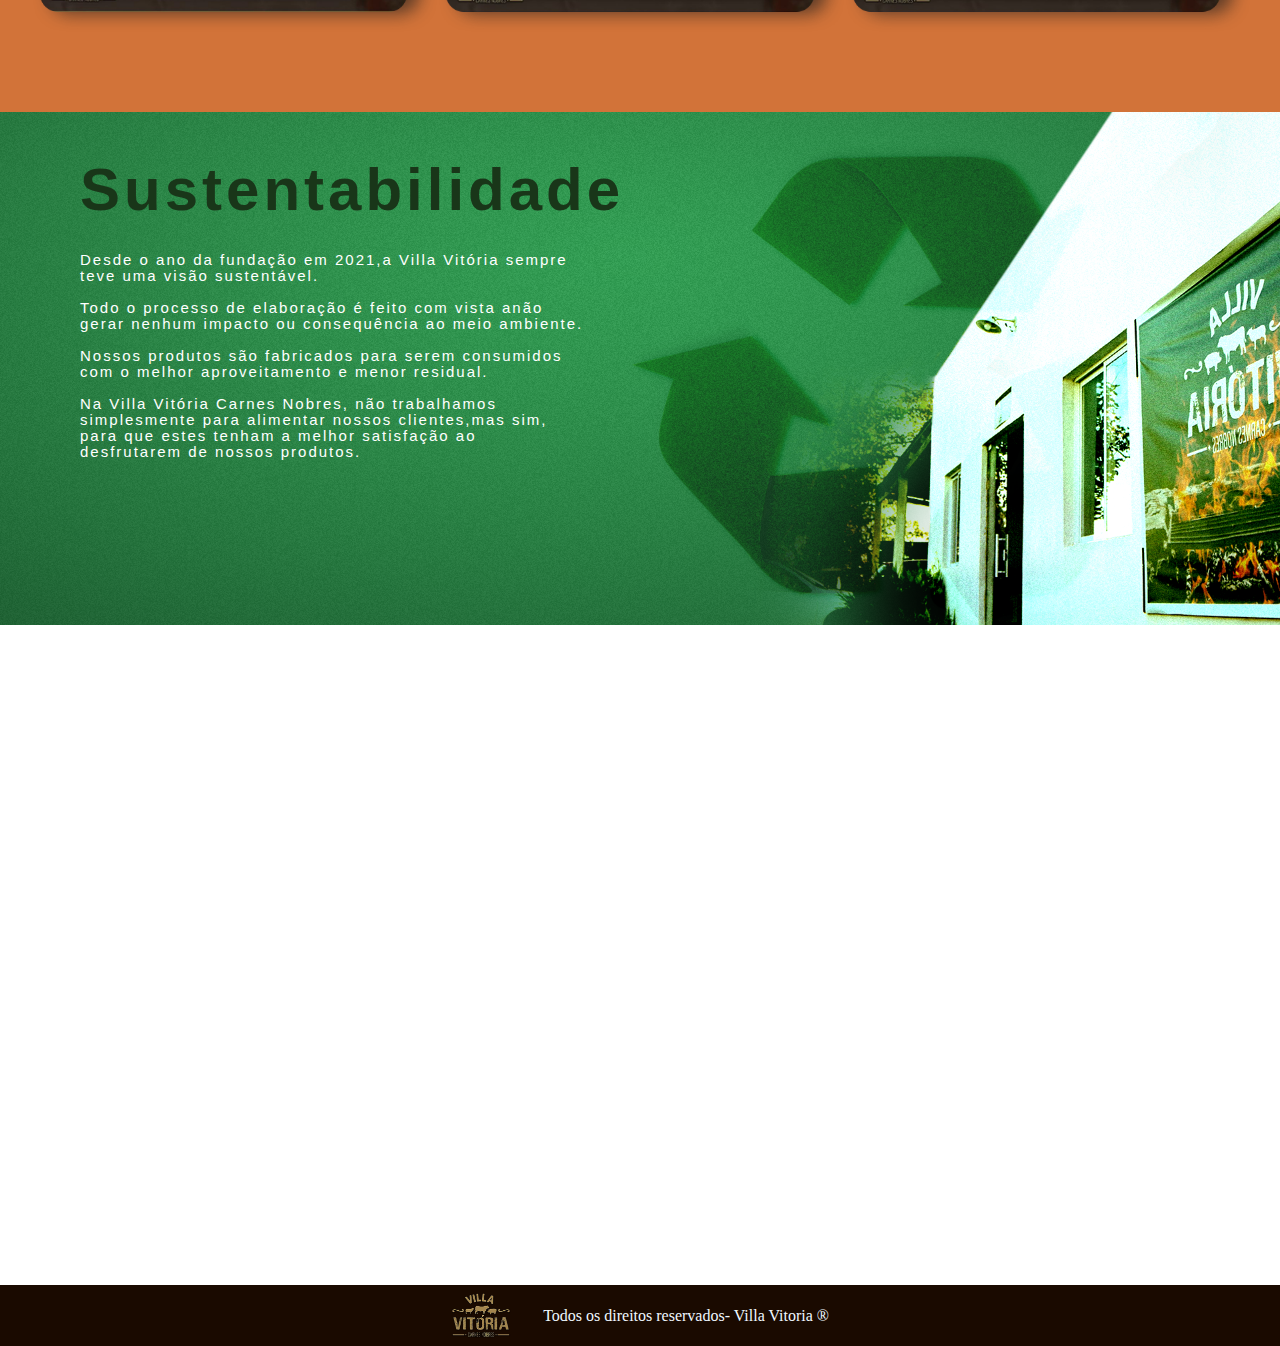
==== commit 067a522c: "ajustes 425px" ====
--- a/index.html
+++ b/index.html
@@ -34,7 +34,7 @@
         <div class="Felipe"> 
             <div id="villatextoid"class="textosVilla">
                 <h1 class="tittleVilla">A Villa Vitória</h1>
-                <p class="textVilla">A Villa Vitória é uma empresa genuinamente brasileira, fundada no ano <br> de 2021; reconhecida como uma das principais empresas do setor de  <br> carnes no mercado Santa Vitoriense, além de gerar empregos na região. <br>
+                <p class="textVilla">A Villa Vitória é uma empresa genuinamente brasileira, fundada no ano de 2021; <br> reconhecida como uma das principais empresas do setor de  <br> carnes no mercado Santa Vitoriense, além de gerar empregos na região. <br>
                     <br>
                     Todos os produtos são pré-selecionados, seguindo protocolos rígidos <br> de qualidade e bem estar. <br>
                     Pautado na ética, transparência, sustentabilidade e qualidade de <br> seus produtos à Villa Vitória Carnes Nobres é uma empresa familiar. <br>
--- a/assets/responsivo.css
+++ b/assets/responsivo.css
@@ -448,19 +448,53 @@
 }
 */
 @media(max-width: 425px){
+    .cabecalho{
+        width: auto;
+    }
     .banner{
         background-size: cover;
-        width: 90vh;
-    }
-
-
-
+        width: 89.6vh;
+    }
+    .tittleVilla{
+        width: 100%;
+    }
+    .textVilla{
+        font-size: 15px;
+    }
+    .fotosobrenos{
+        height: 50vh;
+        width: 100%;
+        
+    }
+    .Felipe{
+        display: flex;
+        justify-content: center;
+        flex-direction: column;
+    }
 
     .Produtos{
         background-size: cover;
-        width: 90vh;
+        width: 100%;
+
+    }
+    .tittleprodutos{
+        margin-bottom: 0;
+        margin-top: 0;
+    }
+    .ling1{
+        height: 30vh;
+    }
+    .ling2{
+        height: 30vh;
+    }
+    .ling3{
+        height: 30vh;
+    }
+    .ling4{
+        height: 30vh;
     }
 }
+
  
  
  
@@ -776,8 +810,8 @@
     }
 
     
-    .banner01{
-        height: 27vh;
+    .banner{
+        width: auto;
     }
     /*.textosVilla{
         
@@ -791,31 +825,34 @@
         font-size: 15px;
     }
     .tittleVilla{
+        margin-top: 1rem;
         margin-left: 0;
     }
 
     .Produtos{
+        
         background-size: cover;
         height: 50vh;
+        width: auto;
         display: flex;
         align-items: center;
         justify-content: center;
     }
 
     .ling1{
-        height: 17vh;
-        margin-right: 2rem;
+        height: 19vh;
+        margin-right: 0rem;
     }
     .ling2{
-        height: 17vh;
-        margin-left: 5rem;
+        height: 19vh;
+        margin-left: 6rem;
     }
     .ling3{
-        height: 17vh;
+        height: 19vh;
     }
     .ling4{
-        height: 17vh;
-        margin-left: 5rem;
+        height: 19vh;
+        
     }
 
     .tittleprodutos{
@@ -823,6 +860,7 @@
         padding-top: 1rem;
         margin-bottom: 0.5rem;
     }
+    
 
 
     .rastreio{
@@ -832,7 +870,7 @@
 
     }
     .textrastreio{
-        font-size: 7px;
+        font-size: 9px;
         text-align:right;
         width: 100%;
         line-height: 10px;
@@ -885,18 +923,41 @@
     }
     
     .sustentabilidade{
-        display: none;
+        display: block;
+        background-size: cover;
+        width: auto;
+        background-position: right 26% bottom 20%;
+        height: 60vh;
+        
+    }
+    .tittlesustentabilidade{
+        font-size: 30px;
+        margin-left: 1rem;
+    }
+    .textsustentabilidade{
+        font-size: 9px;
+        margin-left: 1rem;
     }
     .mapbox{
-        display: none;
+        display:flex;
     }
 
     .foot{
-        display: none;
+        display: flex;
+       
+    }
+    .textfoot{
+        color: aliceblue;
+        font-size: 13px;
     }
 
 }
 
+@media(max-width: 320px){
+    .cabecalho{
+        width: 100%;
+    }
+}
 
 
        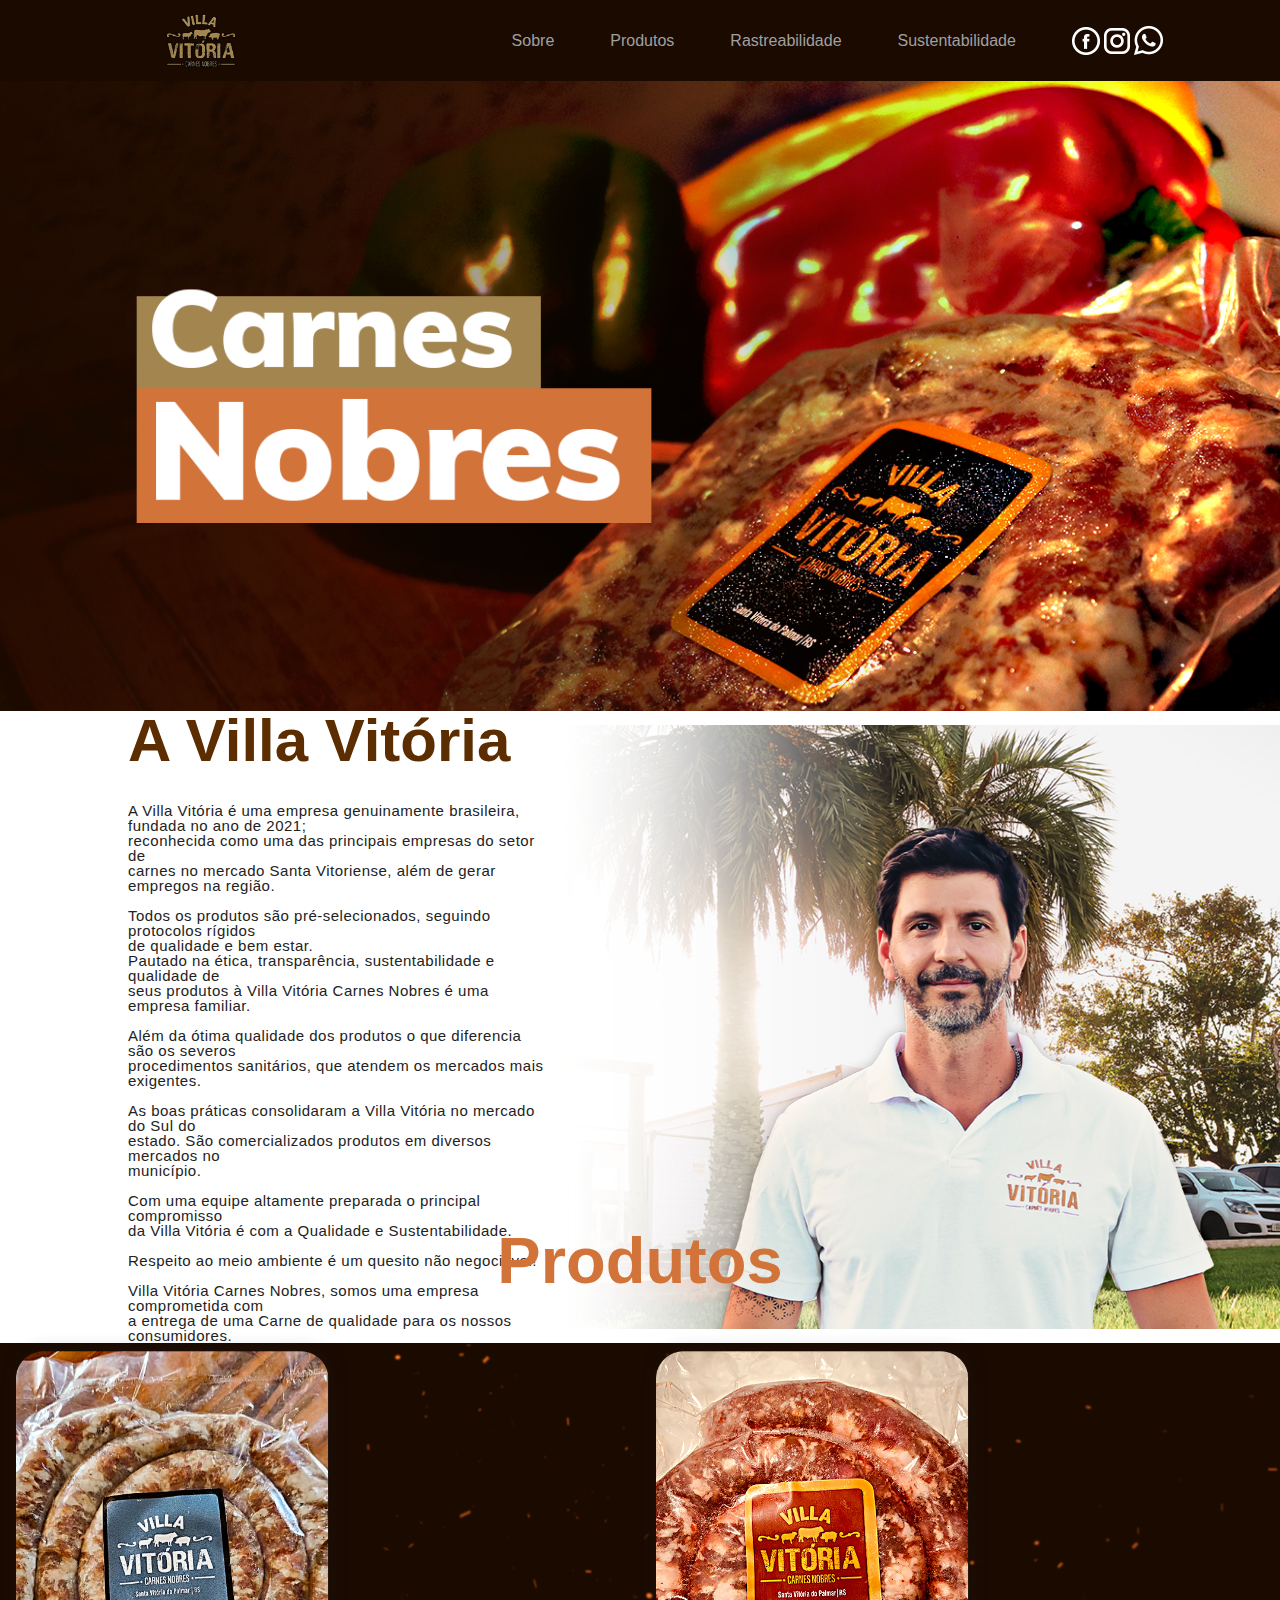
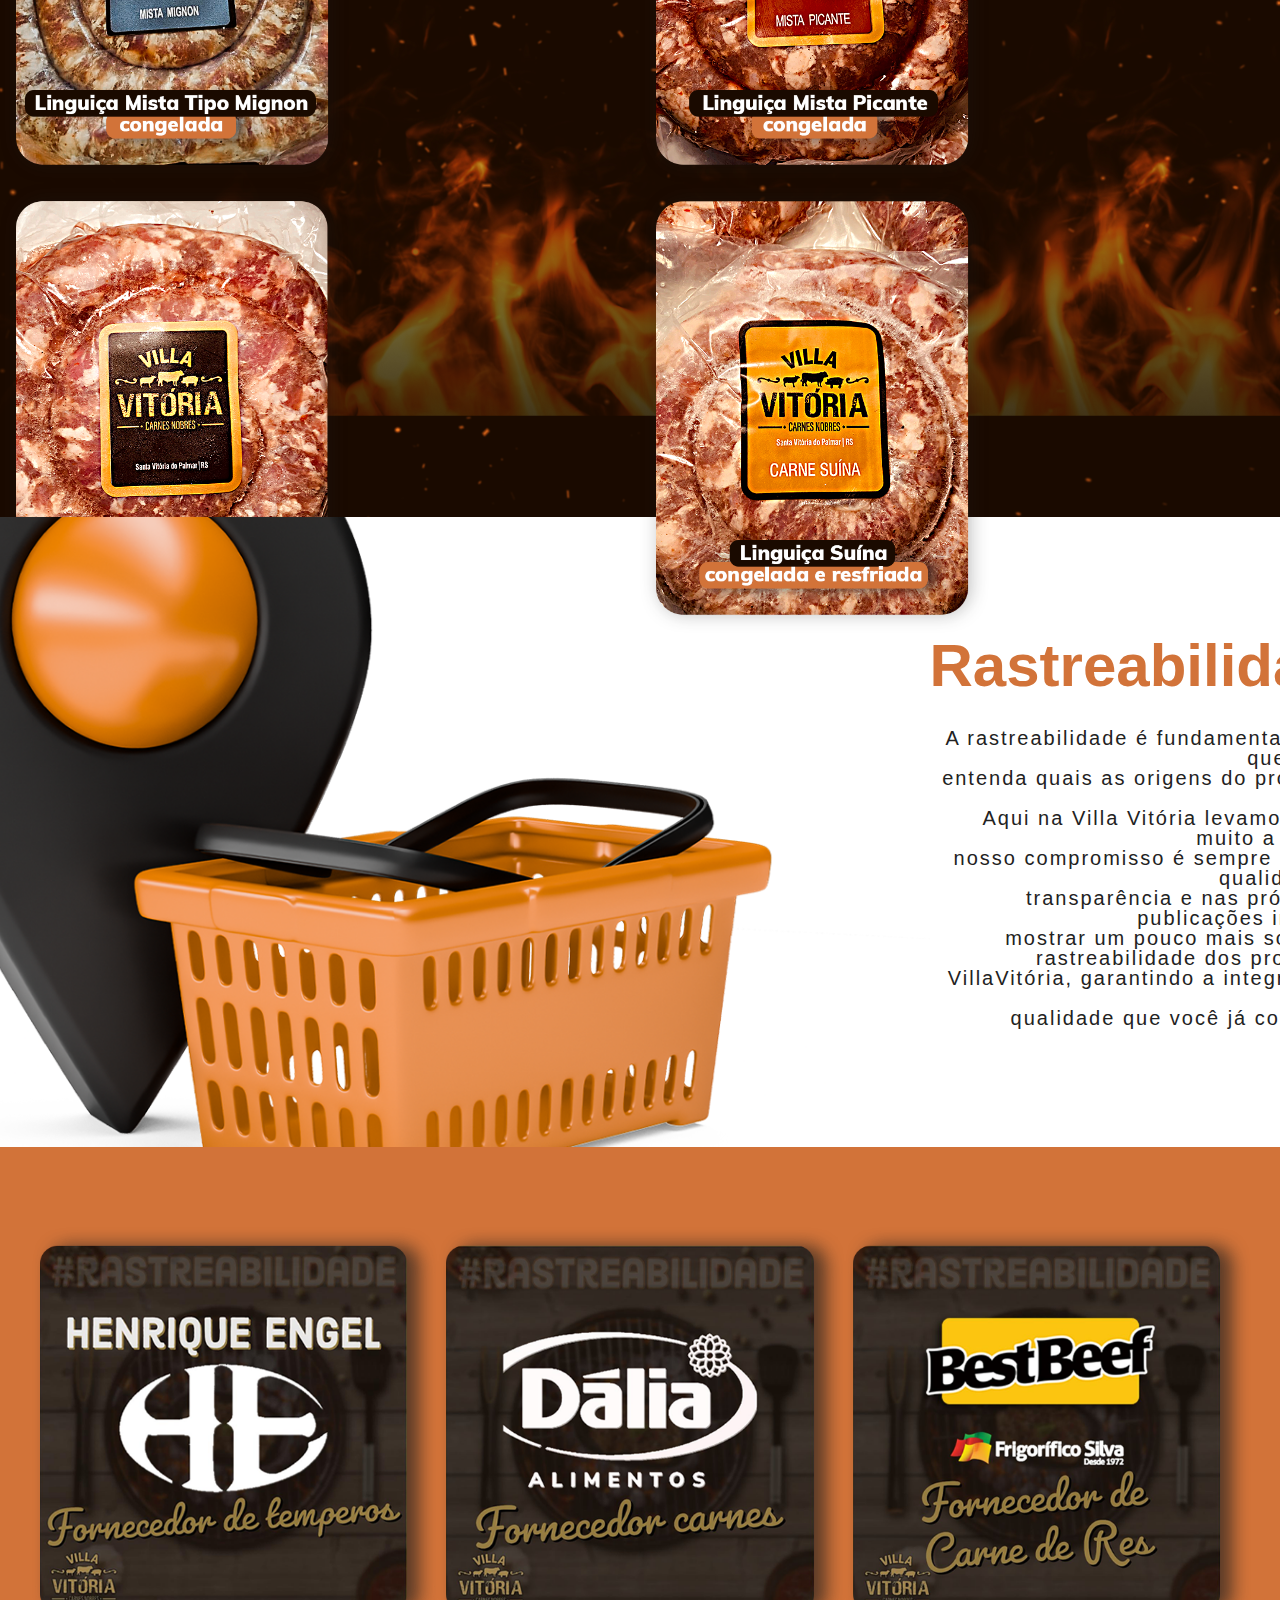
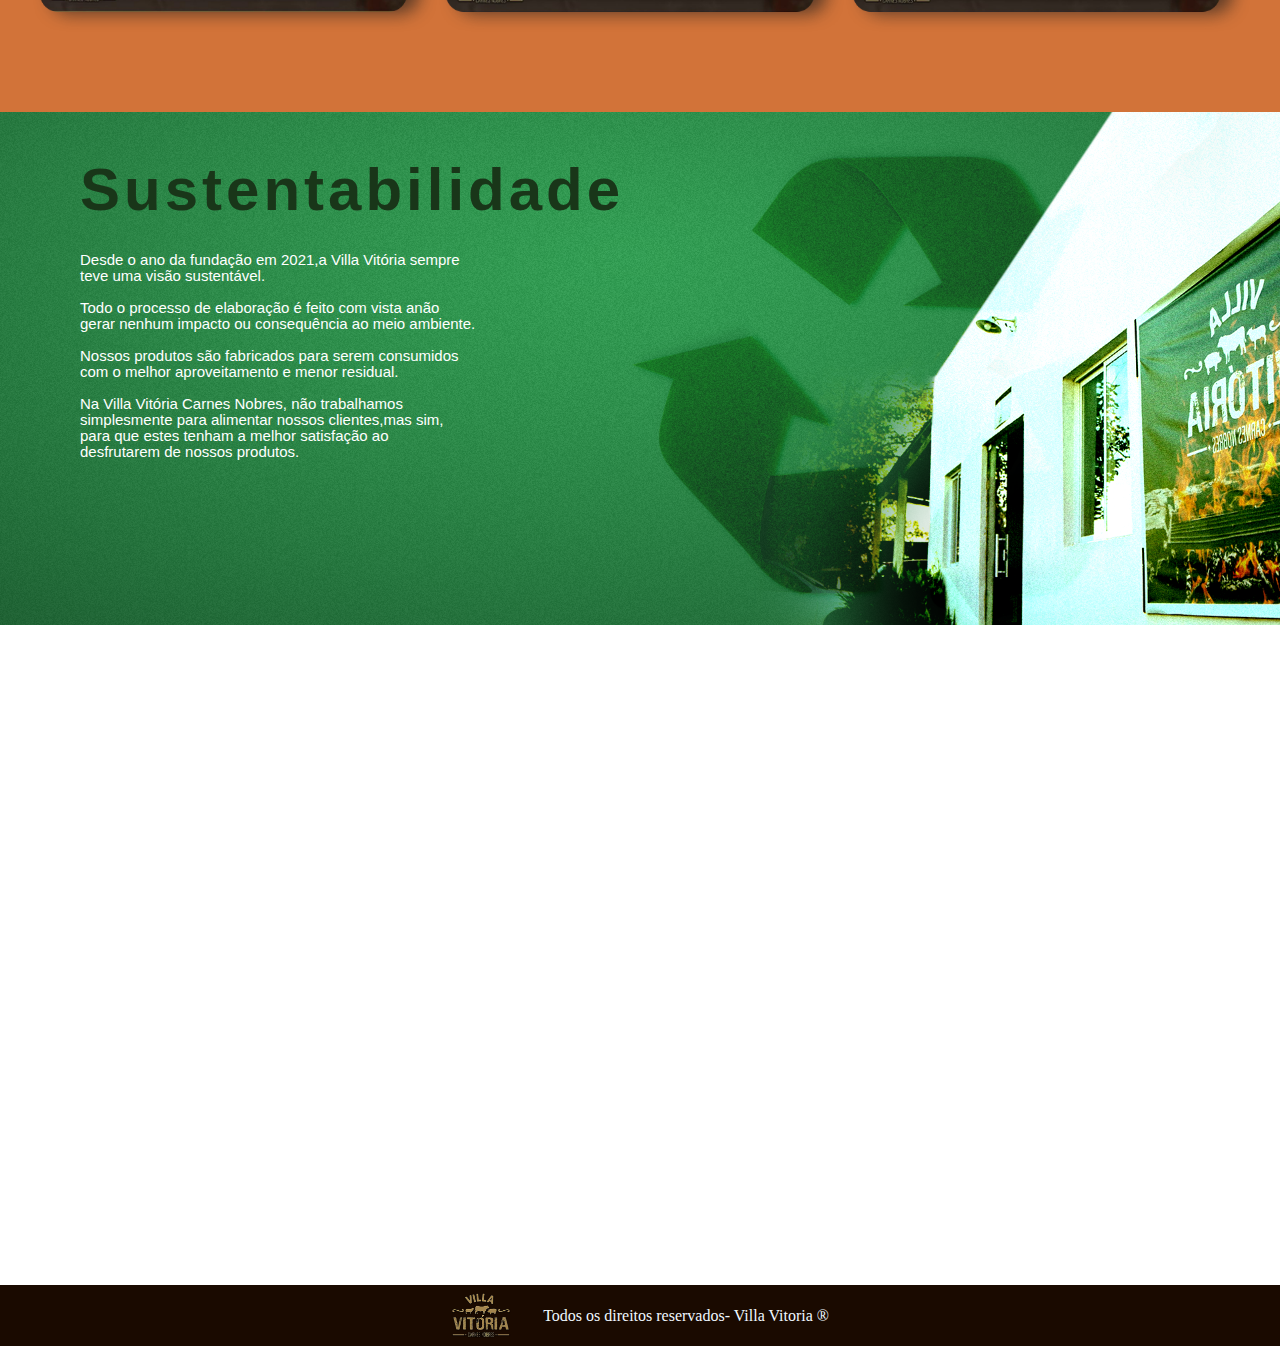
==== commit 50bdcf2f: "375px done" ====
--- a/index.html
+++ b/index.html
@@ -12,14 +12,14 @@
     <link rel="stylesheet" type="text/css" href="bootstrap/css/bootstrap.min.css">
 </head>
 <body>
-    <header>
+    <header id="container">
         <div class="cabecalho">
             <img class="logovilla" src="assets/Logo Villa Vitoria-header.png" alt="">
                 <div class="head">
-                    <a class="nav-item" href="">Inicio</a>
                     <a class="nav-item" href="#villatextoid">Sobre</a>
                     <a class="nav-item"href="#products">Produtos</a>
                     <a class="nav-item" href="#rastreioid">Rastreabilidade</a>
+                    <a class="nav-item" href="#sustentavel">Sustentabilidade</a>
                     <div class="icones">
                         <a class="ButtonImg" href="https://www.facebook.com/VillaVitoriaCarnesNobres" ><img class='buttonface'src="assets/facebook.png" alt=""></a>
                         <a class="ButtonImg" href="https://www.instagram.com/villavitoriacarnesnobres/"><img class='buttoninsta'src="assets/instagram.png" alt=""></a>
@@ -57,14 +57,18 @@
         <div id="products"class="Produtos">
             <h1 class="tittleprodutos">Produtos</h1>
             <div class="imgling">
+                <div class="linguica1">
                 <img class="ling4" src="assets/linguiça4.png" alt="">
                 <img class="ling1" src="assets/linguiçasmista.png" alt="">
-                <img class="ling2" src="assets/linguiças 2.png" alt="">
-                <img class="ling3" src="assets/linguiças 3.png" alt="">
+                </div>
+                <div class="linguica2">
+                    <img class="ling2" src="assets/linguiças 2.png" alt="">
+                    <img class="ling3" src="assets/linguiças 3.png" alt="">
+                </div>  
             </div>
         </div>
     </section>
-    <section>
+    <section class="secrastreio">
         <div id="rastreioid" class="rastreio">
             <img class="imgrastreio"src="assets/Cesta.png" alt="">
             <img class="cestafull"src="assets/cesta2.png" alt="">
@@ -82,7 +86,7 @@
             </div>
         </div>
     </section>
-    <section>
+    <section class="secforn">
         <div class="fornecedores">
             <div class="iconesrastreio">
                 <img class="fornecedor01"src="./assets/Henrique.png" alt="">
@@ -92,7 +96,7 @@
         </div>
     </section>
     <section>
-        <div class="sustentabilidade">
+        <div class="sustentabilidade"  id="sustentavel">
             <h1 class="tittlesustentabilidade">Sustentabilidade</h1>
             <p class="textsustentabilidade">Desde o ano da fundação em 2021,a Villa Vitória sempre <br>
                 teve uma visão sustentável. <br>
--- a/assets/style.css
+++ b/assets/style.css
@@ -71,7 +71,7 @@
 }
 
 .logovilla{
-    padding-left: 6rem;
+    padding-left: 3rem;
     height: 6vh;
     margin-right: 40px;
     
@@ -217,6 +217,11 @@
     height: 60vh;
 }
 
+.imgling{
+    display: flex;
+    justify-content: center;
+    align-items: center;
+}
 
 
 .rastreio{
--- a/assets/responsivo.css
+++ b/assets/responsivo.css
@@ -1,3 +1,13 @@
+
+@media(max-width:1920px){
+    .textsustentabilidade{
+        letter-spacing: 0px;
+        font-size: 20px;
+    }
+    .sustentabilidade{
+        height: 80vh;
+    }
+}
 
 
 @media(max-width:1440px){
@@ -9,6 +19,18 @@
     .textsustentabilidade{
         font-size: 15px;
         line-height: 16px;
+    }
+    .ling1{
+        height: 50vh;
+    }
+    .ling2{
+        height: 50vh;
+    }
+    .ling3{
+        height: 50vh;
+    }
+    .ling4{
+        height: 50vh;
     }
     .tittlesustentabilidade{
         font-size:60px;
@@ -447,54 +469,205 @@
     }
 }
 */
+
 @media(max-width: 425px){
-    .cabecalho{
-        width: auto;
-    }
+    .cabecalho{ 
+        display: flex;
+        justify-content: center;
+        width: 100%;
+        
+
+
+    }
+    .container{
+        width: 100%;
+    }
+    .logovilla{
+        margin-left: 0;
+        padding-left: 0;
+        margin-right: 2rem;
+    }
+
+   
+    .nav-item{
+        margin-right: 1rem;
+    }
+   
     .banner{
         background-size: cover;
-        width: 89.6vh;
+        width: 599px;
     }
     .tittleVilla{
-        width: 100%;
+        width: 70%;
     }
     .textVilla{
-        font-size: 15px;
-    }
+        font-size: 12px;
+    }
+    .sobrevilla{
+        width: 520px;
+    }
+    
+    
     .fotosobrenos{
-        height: 50vh;
-        width: 100%;
+        height: 75vh;
+        width: auto;
+
+        
         
     }
     .Felipe{
         display: flex;
         justify-content: center;
         flex-direction: column;
+        
     }
 
     .Produtos{
         background-size: cover;
-        width: 100%;
-
-    }
+        width: 599px;
+        display: flex;
+        height:70vh;
+        justify-content: center;
+        align-items: center;
+
+    }
+
     .tittleprodutos{
         margin-bottom: 0;
         margin-top: 0;
     }
+    .imgling{
+        display: flex;
+        justify-content: center;
+        flex-direction: column;
+        
+
+    }
     .ling1{
         height: 30vh;
     }
     .ling2{
         height: 30vh;
+       
     }
     .ling3{
         height: 30vh;
     }
     .ling4{
         height: 30vh;
+        
+    }
+    .inforastreio{
+        padding-right: 0rem;
+        
+    }
+    .textrastreio{
+        text-align: right;
+        margin-right: 0;
+        font-size: 14px;
+        line-height: 19px;
+        width: 100%;
+    }
+    .tittlerastreabilidade{
+        margin-right: 0;
+        font-size: 35px;
+    }
+    .cestafull{
+        padding-left: 3rem;
+        height: 40vh;
+    }
+    .fornecedores{
+        width: 599px;
+    }
+    .secforn{
+        width: 599px;
+    }
+
+    .sustentabilidade{
+        width: 599px;
+    }
+    .mapa{
+        width: 599px;
+    }
+    .foot{
+        width: 599px;
     }
 }
 
+
+
+@media(max-width: 412px){
+    .cabecalho{
+        display: flex;
+        height: auto;
+        width: 400px;
+        
+       }
+    .logovilla{
+        height: 5vh;
+        margin-left: 0;
+    }
+
+    .banner{
+        width: 100%;
+    }
+    .sobrevilla{
+        width: 100%;
+    }
+    .secforn{
+        width: 400px;
+    }
+
+    .Felipe{
+        width: 100%;
+    }
+    .tittleVilla{
+        margin-left: 0;
+        width: 100%;
+
+    }
+    .textosvilla{
+        margin-left: 1rem;
+        
+        width: 30%;
+        font-size: 14px;
+    }
+    .textVilla{
+        letter-spacing: 0px;
+        height: 60vh;
+        margin-left: 2rem;
+        font-size: 10px;
+        width: 100vw;
+        margin-left: 0;
+        padding-left: 0;
+    }
+    .fotosobrenos{
+        height: 50vh;
+        
+    }
+    
+
+    .Produtos{
+        
+        width: 100%;
+    }
+    .rastreio{
+        width: 100%;
+    }
+    .fornecedores{
+        width: 100%;
+    }
+    .sustentabilidade{
+        width: 100%;
+    }
+    .mapa{
+        width: 100%;
+    }
+    .foot{
+        width: 100%;
+    }
+}
+
  
  
  
@@ -502,11 +675,12 @@
 @media(max-width: 400px){
     
     .cabecalho{
-     width: 10vh;
+     
      height: auto;
      justify-content: flex-start;
-     min-width: 100%;
+     width:auto;
      flex-direction: column;
+     
     }
  
     .ButtonImg img {
@@ -556,6 +730,9 @@
          display: flex;
      
      }
+     .banner{
+        width: 600px;
+     }
      
      
      .Buttonface{
@@ -572,16 +749,21 @@
      }
      .buttonwhats{
          height: 2vh;
+     }
+
+     .sobrevilla{
+        height: 100vh;
      }
      .Felipe{
          display: flex;
          justify-content: center;
          flex-direction: column;
+         height: 100vh;
      }
      .fotosobrenos{
-         display: block;
-         width: 100%;
-         height: 45vh;
+       
+         width: 600px;
+         height: 70vh;
      }
  
      
@@ -594,39 +776,51 @@
      */
      .textVilla{
          margin-left: 0;
-         line-height: 20px;
-         margin-right: 3rem;
+         line-height: 15px;
+         margin-right: 0rem;
          letter-spacing: 0.5px;
          font-size: 15px;
      }
      .tittleVilla{
          margin-left: 0;
      }
+     .textosvilla{
+        margin-left: 0rem;
+     }
+     
  
      .Produtos{
          background-size: cover;
-         height: 50vh;
+         height: 65vh;
          display: flex;
          align-items: center;
          justify-content: center;
+         width: 600px;
+         
      }
  
      .ling1{
-         height: 18vh;
-         margin-right: 2rem;
+         height: 27vh;
+         
         
      }
      .ling2{
-         height: 18vh;
-         margin-left: 6rem;
+         height: 27vh;
+         
      }
      .ling3{
-         height: 18vh;
+         height: 27vh;
      }
      .ling4{
-         height: 18vh;
-         margin-left: 6rem;
-     }
+         height: 27vh;
+         
+     }
+     .imgling{
+        display: flex;
+      
+        flex-direction: column;
+     }
+     
  
      .tittleprodutos{
          font-size: 20px;
@@ -636,7 +830,7 @@
  
  
      .rastreio{
-         width: 100%;
+         width: 600px;
          height: 40vh;
          margin-right: 1rem;
  
@@ -646,12 +840,12 @@
          font-size: 10px;
          text-align:right;
          width: 100%;
-         line-height: 10px;
+         line-height: 15px;
          
          
      }
      .tittlerastreabilidade{
-         font-size: 15px;
+         font-size: 20px;
          width: 100%;
          margin-right: 0;
          padding-right: 0;
@@ -668,8 +862,8 @@
      }
      
      .inforastreio{
-        width: 100%;
-         margin-right: 4rem;
+        width: 50%;
+         margin-right: 1rem;
          margin-left: 0;
          padding-left: 0;
          padding-right: 0;
@@ -681,7 +875,8 @@
          padding-top: 3.5rem;
      }
      .fornecedores{
-         height: 30vh;
+        height: 30vh;
+        width: 600px;
      }
      .fornecedor01{
          height: 15vh;
@@ -695,23 +890,29 @@
      .imgrastreio{
          display: none;
      }
-     
-     .sustentabilidade{
-         display: none;
-     }
-     .mapbox{
-         display: none;
-     }
- 
-     .foot{
-         display: none;
-     }
+     .secforn{
+        width: 100%;
+    }
+
+    .sustentabilidade{
+        width: 600px;
+    }
+
+    .mapa{
+        width: 600px;
+    }
+    .foot{
+        width: 600px;
+    }
+     
+     
+     
  
  }
  
 @media(max-width:390px){
     .fotosobrenos{
-        height: 40vh;
+        height: 600px;
     }
     .cestafull{
         height: 25vh;
@@ -719,6 +920,7 @@
     .textrastreio{
         font-size: 10px;
     }
+    
 }
  
  
@@ -727,11 +929,12 @@
 @media(max-width: 375px){
     
    .cabecalho{
-    width: 10vh;
+    
     height: auto;
     justify-content: flex-start;
     min-width: 100%;
     flex-direction: column;
+    width: 100%;
    }
 
    .ButtonImg img {
@@ -798,20 +1001,28 @@
     .buttonwhats{
         height: 2vh;
     }
+    
     .Felipe{
+        width: 100%;
         display: flex;
         justify-content: center;
         flex-direction: column;
-    }
-    .fotosobrenos{
-        display: block;
-        width: 100%;
+        height: 125vh;
+    }
+    .fotosobrenos{ 
         height: 45vh;
+        width: 100%;
+        
+    }
+    .sobrevilla{
+        height: 120vh;
+        width: 100%;        
     }
 
     
     .banner{
-        width: auto;
+        
+        width: 100%;
     }
     /*.textosVilla{
         
@@ -819,39 +1030,53 @@
     */
     .textVilla{
         margin-left: 0;
-        line-height: 20px;
-        margin-right: 3rem;
+        line-height: 10px;
+        width: 60%;
         letter-spacing: 0.5px;
-        font-size: 15px;
-    }
+        font-size: 10px;
+        
+    }
+
+
     .tittleVilla{
+        width: auto;
         margin-top: 1rem;
         margin-left: 0;
+        margin-right: 0rem;
     }
 
     .Produtos{
         
         background-size: cover;
-        height: 50vh;
-        width: auto;
+        height: 60vh;
+        width: 100%;
         display: flex;
         align-items: center;
         justify-content: center;
+        
+        
+    }
+    .textosvilla{
+        height: 300vh;
     }
 
     .ling1{
-        height: 19vh;
-        margin-right: 0rem;
+        height: 25vh;
+        margin-left:0rem;
     }
     .ling2{
-        height: 19vh;
-        margin-left: 6rem;
+        height: 25vh;
+        margin-left: 0rem;
     }
     .ling3{
-        height: 19vh;
+        height: 25vh;
+        margin-left: 0rem;
+        padding-left: 0rem;
+    
     }
     .ling4{
-        height: 19vh;
+        height: 25vh;
+        
         
     }
 
@@ -860,20 +1085,26 @@
         padding-top: 1rem;
         margin-bottom: 0.5rem;
     }
+    .secrastreio{
+        width: 70%;
+    }
     
 
 
     .rastreio{
-        width: 100%;
-        height: 30vh;
+        
+        width: 100%;
+        height: 40vh;
         margin-right: 0rem;
+        
 
     }
     .textrastreio{
         font-size: 9px;
-        text-align:right;
+        text-align:center;
         width: 100%;
         line-height: 10px;
+        
         
         
     }
@@ -884,21 +1115,25 @@
         padding-right: 0;
         margin-left: 0;
         padding-left: 0;
-        padding-top: 2rem;
+        margin-top: 0rem;
        
         
     }
     .cestafull{
         display: block;
         height: 30vh;
-        margin-left: 3rem;
+        margin-left: 2rem;
+        margin-top: 3rem;
     }
     
     .inforastreio{
-        margin-right: 4rem;
+        display: flex;
+        justify-content: center;
+        margin-right: 1rem;
         margin-left: 0;
         padding-left: 0;
         padding-right: 0;
+        padding-top: 0rem;
     }
 
     .iconesrastreio{
@@ -907,7 +1142,9 @@
         padding-top: 3.5rem;
     }
     .fornecedores{
+        display: none;
         height: 30vh;
+        width: 100%;
     }
     .fornecedor01{
         height: 15vh;
@@ -925,14 +1162,17 @@
     .sustentabilidade{
         display: block;
         background-size: cover;
-        width: auto;
+        width: 100%;
         background-position: right 26% bottom 20%;
         height: 60vh;
+
         
     }
     .tittlesustentabilidade{
         font-size: 30px;
         margin-left: 1rem;
+        margin-top: 0rem;
+        padding-top: 0rem;
     }
     .textsustentabilidade{
         font-size: 9px;
@@ -941,9 +1181,17 @@
     .mapbox{
         display:flex;
     }
+    .mapa{
+        
+        width: 100%;
+    }
 
     .foot{
-        display: flex;
+    
+        display: flex;
+        width: 100%;
+    
+        
        
     }
     .textfoot{
@@ -957,6 +1205,16 @@
     .cabecalho{
         width: 100%;
     }
+    .banner{
+        width: 100vw;
+    }
+    .sobrevilla{
+        height: 90vh;
+    }
+    .tittleVilla{
+        width: 100%;
+        font-size: 30px;
+    }
 }
 
 
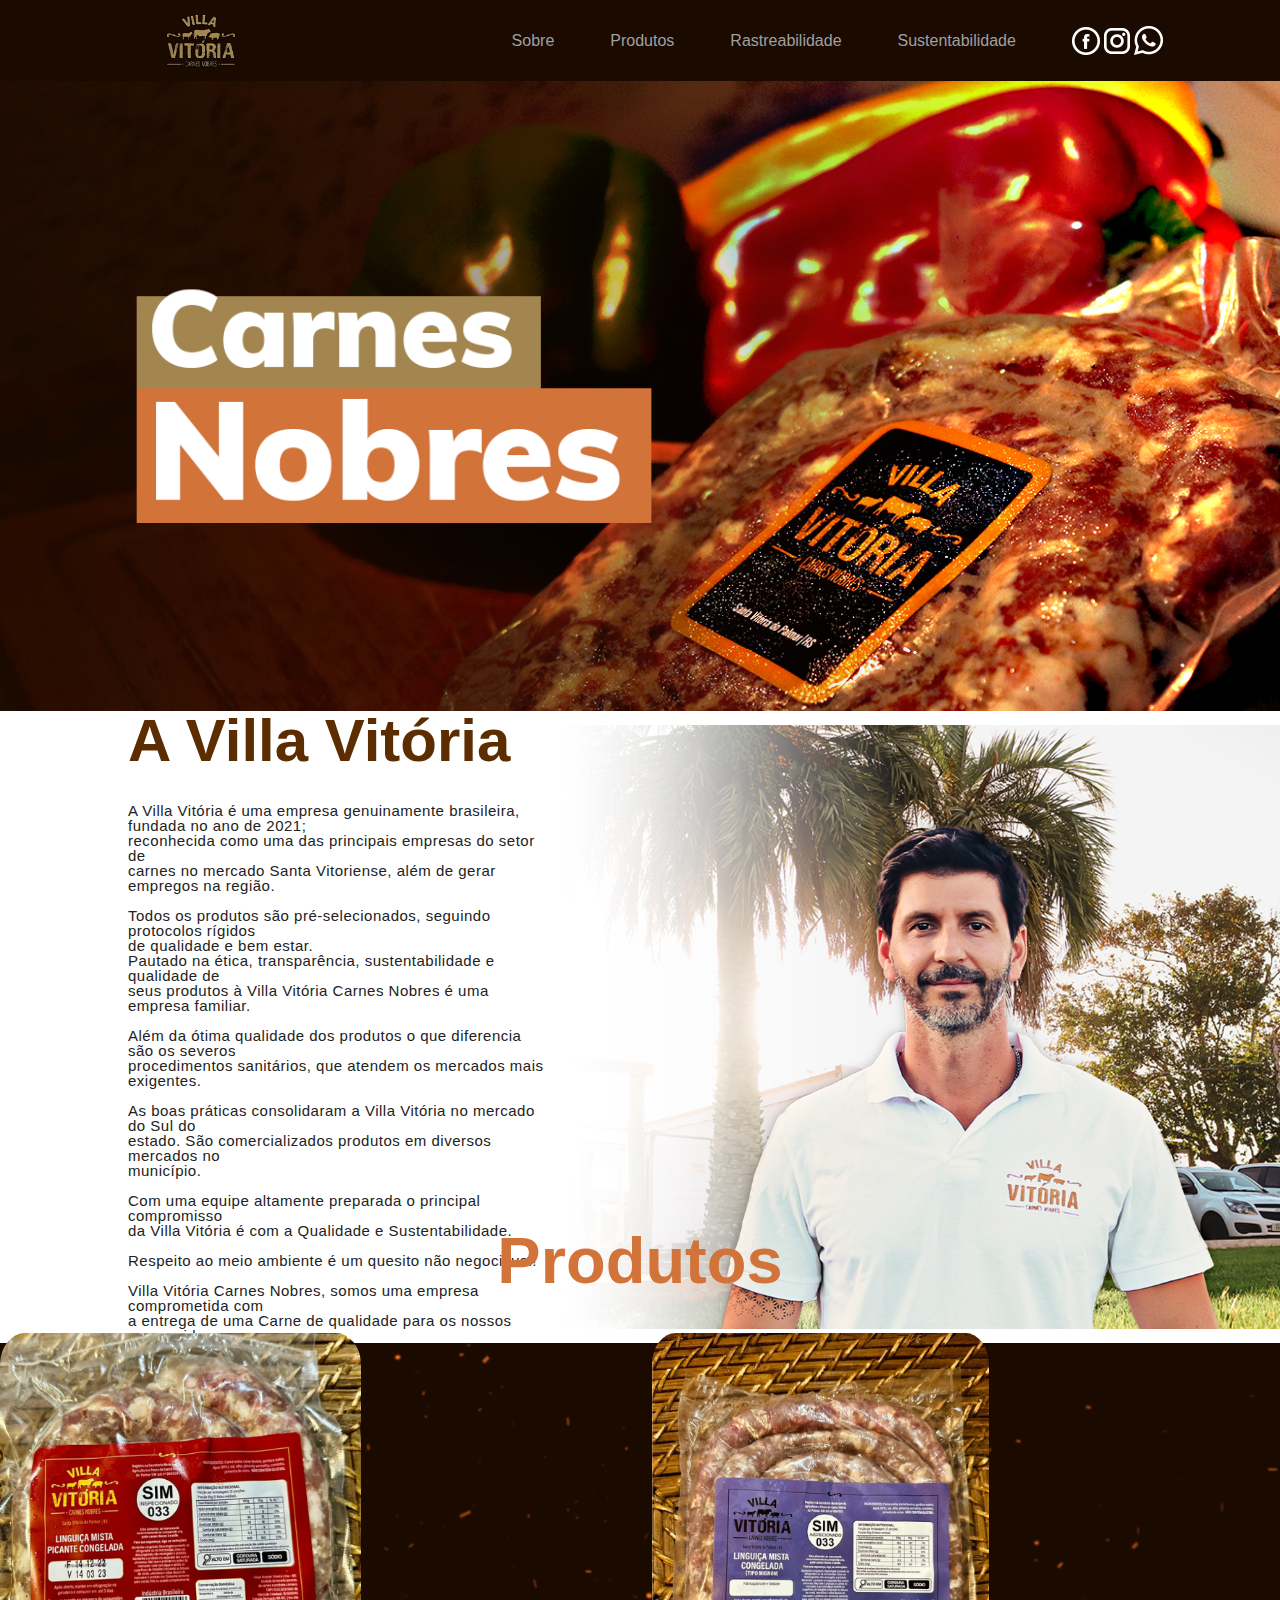
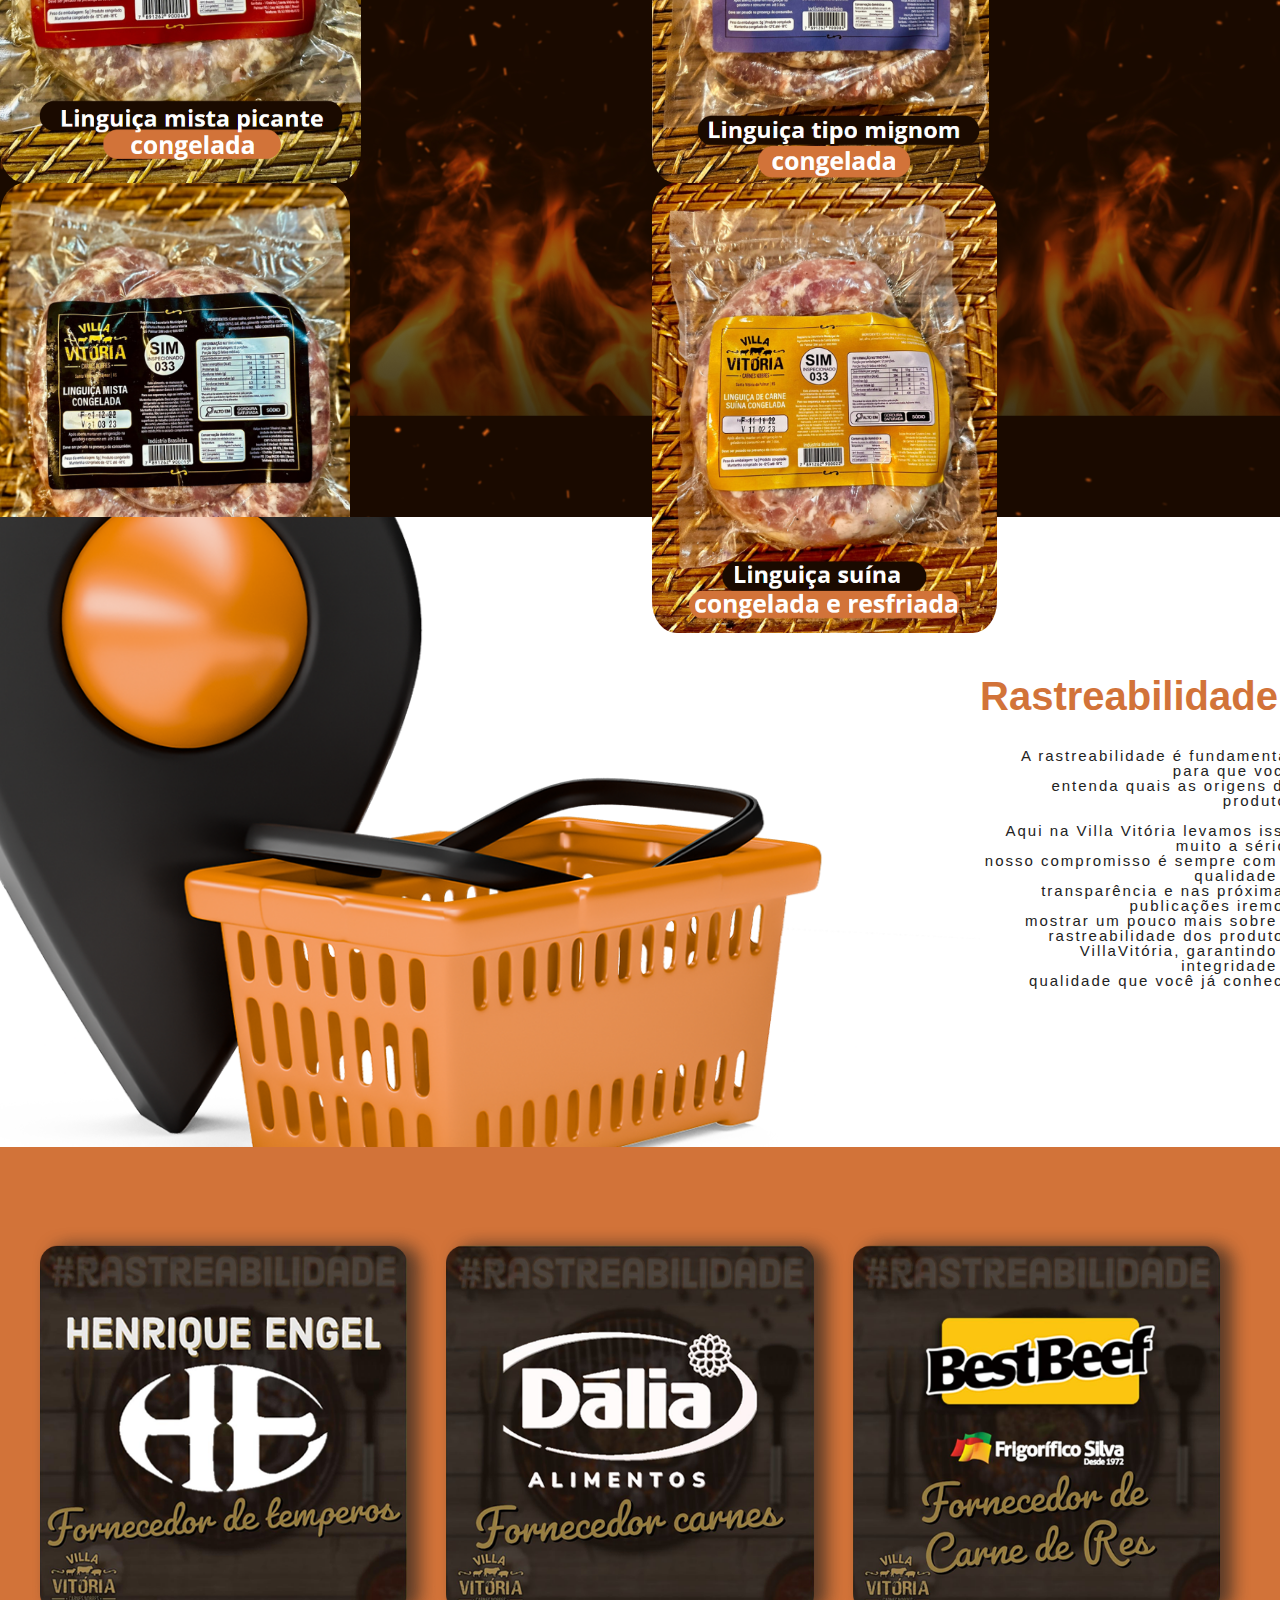
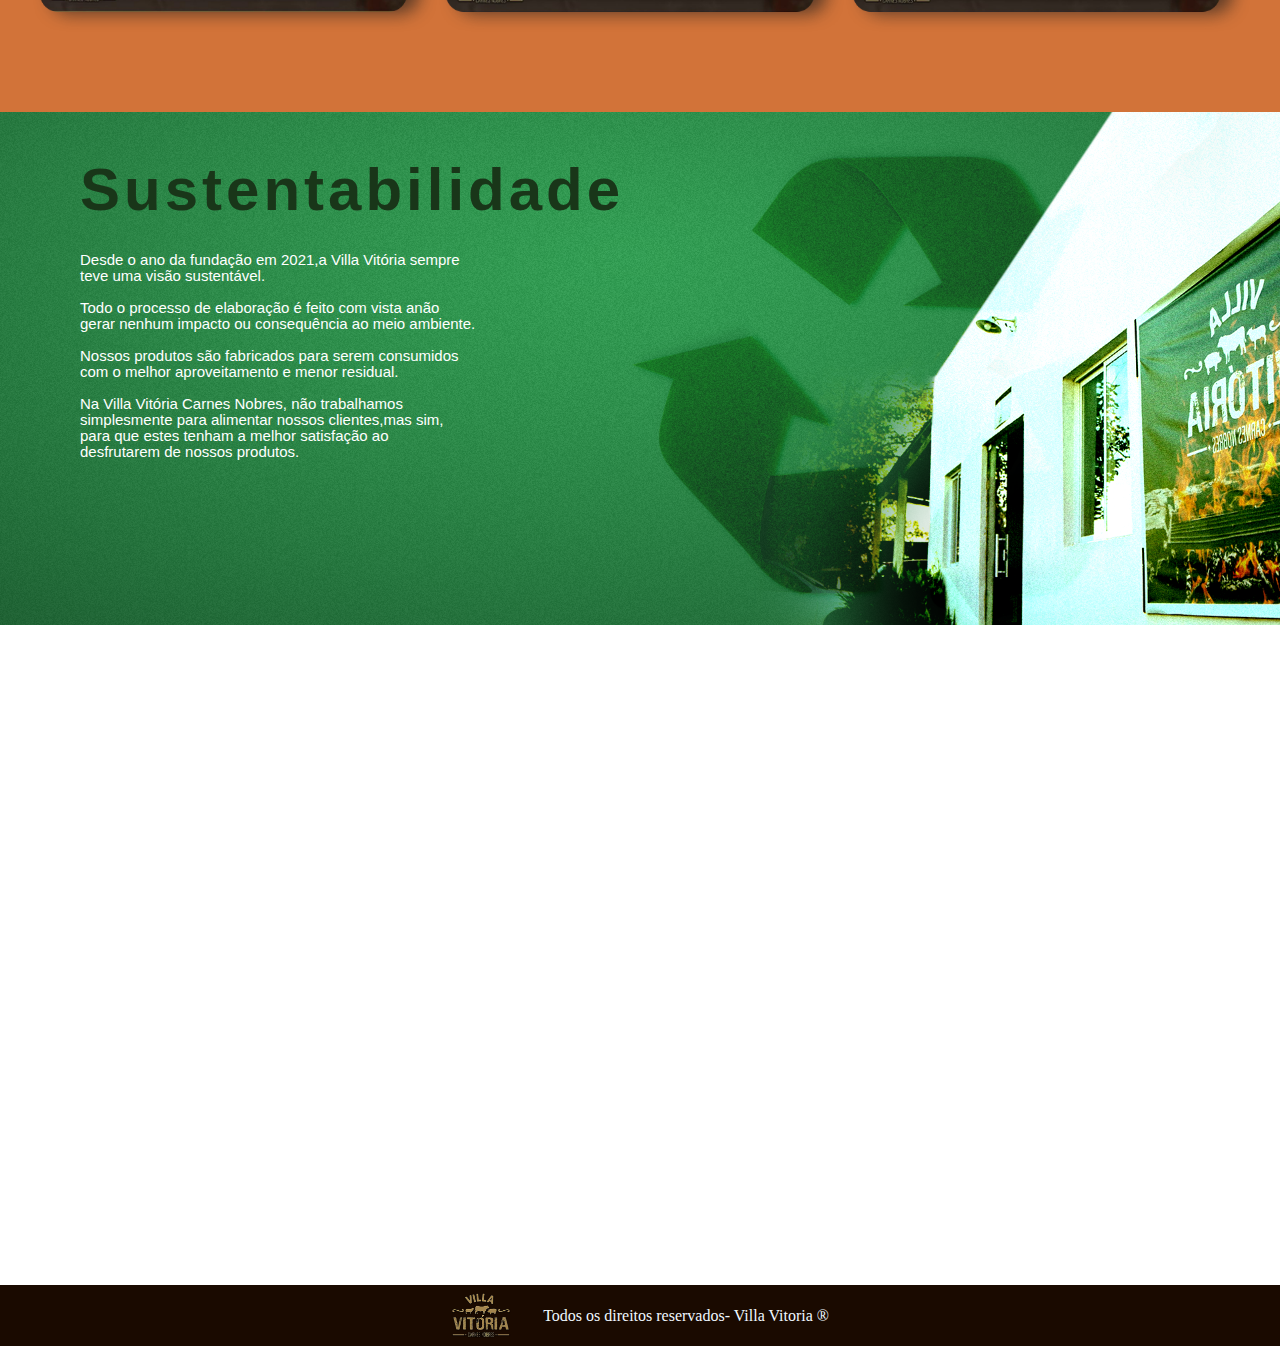
==== commit 7c46a844: "update villa imgs" ====
--- a/index.html
+++ b/index.html
@@ -21,9 +21,9 @@
                     <a class="nav-item" href="#rastreioid">Rastreabilidade</a>
                     <a class="nav-item" href="#sustentavel">Sustentabilidade</a>
                     <div class="icones">
-                        <a class="ButtonImg" href="https://www.facebook.com/VillaVitoriaCarnesNobres" ><img class='buttonface'src="assets/facebook.png" alt=""></a>
-                        <a class="ButtonImg" href="https://www.instagram.com/villavitoriacarnesnobres/"><img class='buttoninsta'src="assets/instagram.png" alt=""></a>
-                        <a class="ButtonImg" href="https://web.whatsapp.com/send?phone=55539933-4471"><img class="buttonwhats" src="assets/whatsapp.png" alt=""></a>
+                        <a target="_blank" class="ButtonImg" href="https://www.facebook.com/VillaVitoriaCarnesNobres" ><img class='buttonface'src="assets/facebook.png" alt=""></a>
+                        <a target="_blank" class="ButtonImg" href="https://www.instagram.com/villavitoriacarnesnobres/"><img class='buttoninsta'src="assets/instagram.png" alt=""></a>
+                        <a target="_blank" class="ButtonImg" href="https://web.whatsapp.com/send?phone=55539933-4471"><img class="buttonwhats" src="assets/whatsapp.png" alt=""></a>
                     </div>
                 </div>
         </div>
@@ -58,12 +58,12 @@
             <h1 class="tittleprodutos">Produtos</h1>
             <div class="imgling">
                 <div class="linguica1">
-                <img class="ling4" src="assets/linguiça4.png" alt="">
-                <img class="ling1" src="assets/linguiçasmista.png" alt="">
+                <img class="ling" src="assets/picante.png" alt="">
+                <img class="ling" src="assets/linguiças 1.png" alt="">
                 </div>
                 <div class="linguica2">
-                    <img class="ling2" src="assets/linguiças 2.png" alt="">
-                    <img class="ling3" src="assets/linguiças 3.png" alt="">
+                    <img class="ling" src="assets/linguiça4.png" alt="">
+                    <img class="ling" src="assets/linguiças 3.png" alt="">
                 </div>  
             </div>
         </div>
--- a/assets/style.css
+++ b/assets/style.css
@@ -200,22 +200,17 @@
     
 }
 
-.ling1{
-    height: 60vh;
-}
-
-.ling2{
-    height: 60vh;
-}
-
-
-.ling3{
-    height: 60vh;
-}
-
-.ling4{
-    height: 60vh;
-}
+.ling{
+    height: 48vh;
+    border-radius: 7%;
+    margin-right: 2rem;
+}
+.ling:hover{
+    height: 52vh;
+    opacity:0.8;
+}
+
+
 
 .imgling{
     display: flex;
@@ -257,6 +252,7 @@
     font-weight: bolder;
     color: #d27339;
     text-align: right;
+    margin-right: 2rem;
    
     
     
--- a/assets/responsivo.css
+++ b/assets/responsivo.css
@@ -20,16 +20,7 @@
         font-size: 15px;
         line-height: 16px;
     }
-    .ling1{
-        height: 50vh;
-    }
-    .ling2{
-        height: 50vh;
-    }
-    .ling3{
-        height: 50vh;
-    }
-    .ling4{
+    .ling{
         height: 50vh;
     }
     .tittlesustentabilidade{
@@ -37,6 +28,13 @@
     }
     .sustentabilidade{
         height: 70vh;
+    }
+    .tittlerastreabilidade{
+        font-size: 40px;
+        margin-right: 3rem;
+    }
+    .textrastreio{
+        font-size: 15px;
     }
 }
 
@@ -83,17 +81,11 @@
 
     }
 
-    .ling1{
+    .ling{
         height: 30vh;
     }
-    .ling2{
-        height: 30vh;
-    }
-    .ling3{
-        height: 30vh;
-    }
-    .ling4{
-        height: 30vh;
+    .ling:hover{
+        height: 35vh;
     }
     
     .rastreio{
@@ -105,7 +97,7 @@
         font-size: 12px;
     }
     .tittlerastreabilidade{
-        font-size: 45px;
+        font-size: 30px;
     }
     .imgrastreio{
         height: 50vh;
@@ -164,7 +156,7 @@
         justify-content: center;
     }
     .tittlerastreabilidade{
-        font-size: 30px;
+        font-size: 20px;
         margin-right: 2rem;
     }
 
@@ -189,20 +181,13 @@
         height: 35vh;
 
     }
-    .ling1{
-        height: 45vh;
-    }
-
-    .ling2{
-        height: 45vh;
-    }
-
-    .ling3{
-        height: 45vh;
-    }
-    .ling4{
-        height: 45vh;
-    }
+    .ling{
+        height: 30vh;
+    }
+    .ling:hover{
+        height: 35vh;
+    }
+
     .sustentabilidade{
         height: 60vh;
     }
@@ -255,20 +240,13 @@
     .tittleprodutos{
         font-size: 30px;
     }
-    .ling1{
+    .ling{
         height: 35vh;
     }
-
-    .ling2{
-        height: 35vh;
-
-    }
-    .ling3{
-        height: 35vh;
-    }
-    .ling4{
-        height: 35vh;
-    }
+    .ling:hover{
+        height: 38vh;
+    }
+
     .sustentabilidade{
         width:100%;
     }
@@ -470,6 +448,16 @@
 }
 */
 
+/*
+=======
+<<<<<<< HEAD
+/*
+ @media(max-width: 425px){
+    .cabecalho{
+        width: auto;
+=======
+
+>>>>>>> 0ef41d247085e6dacd255363d7c72c11b1b19f1d
 @media(max-width: 425px){
     .cabecalho{ 
         display: flex;
@@ -478,6 +466,7 @@
         
 
 
+>>>>>>> 50bdcf2fc1a6a214b6cc9ac622bc8394d861e46f
     }
     .container{
         width: 100%;
@@ -715,6 +704,7 @@
          margin-right: 1rem;
      }    
      
+
      .Produtosbutton{
          font-size: 10px;
          padding-right: 0;
@@ -773,7 +763,7 @@
      /*.textosVilla{
          
      }
-     */
+
      .textVilla{
          margin-left: 0;
          line-height: 15px;
@@ -923,15 +913,14 @@
     
 }
  
- 
-        
-
-@media(max-width: 375px){
-    
+<<<<<<< HEAD
+*/
+
+@media(max-width: 500px){
+
    .cabecalho{
-    
     height: auto;
-    justify-content: flex-start;
+    justify-content:flex-start;
     min-width: 100%;
     flex-direction: column;
     width: 100%;
@@ -1024,10 +1013,7 @@
         
         width: 100%;
     }
-    /*.textosVilla{
-        
-    }
-    */
+    
     .textVilla{
         margin-left: 0;
         line-height: 10px;
@@ -1062,7 +1048,8 @@
 
     .ling1{
         height: 25vh;
-        margin-left:0rem;
+        margin-left:3rem;
+
     }
     .ling2{
         height: 25vh;
@@ -1076,6 +1063,7 @@
     }
     .ling4{
         height: 25vh;
+        margin-left: 3rem;
         
         
     }
@@ -1201,21 +1189,6 @@
 
 }
 
-@media(max-width: 320px){
-    .cabecalho{
-        width: 100%;
-    }
-    .banner{
-        width: 100vw;
-    }
-    .sobrevilla{
-        height: 90vh;
-    }
-    .tittleVilla{
-        width: 100%;
-        font-size: 30px;
-    }
-}
 
 
        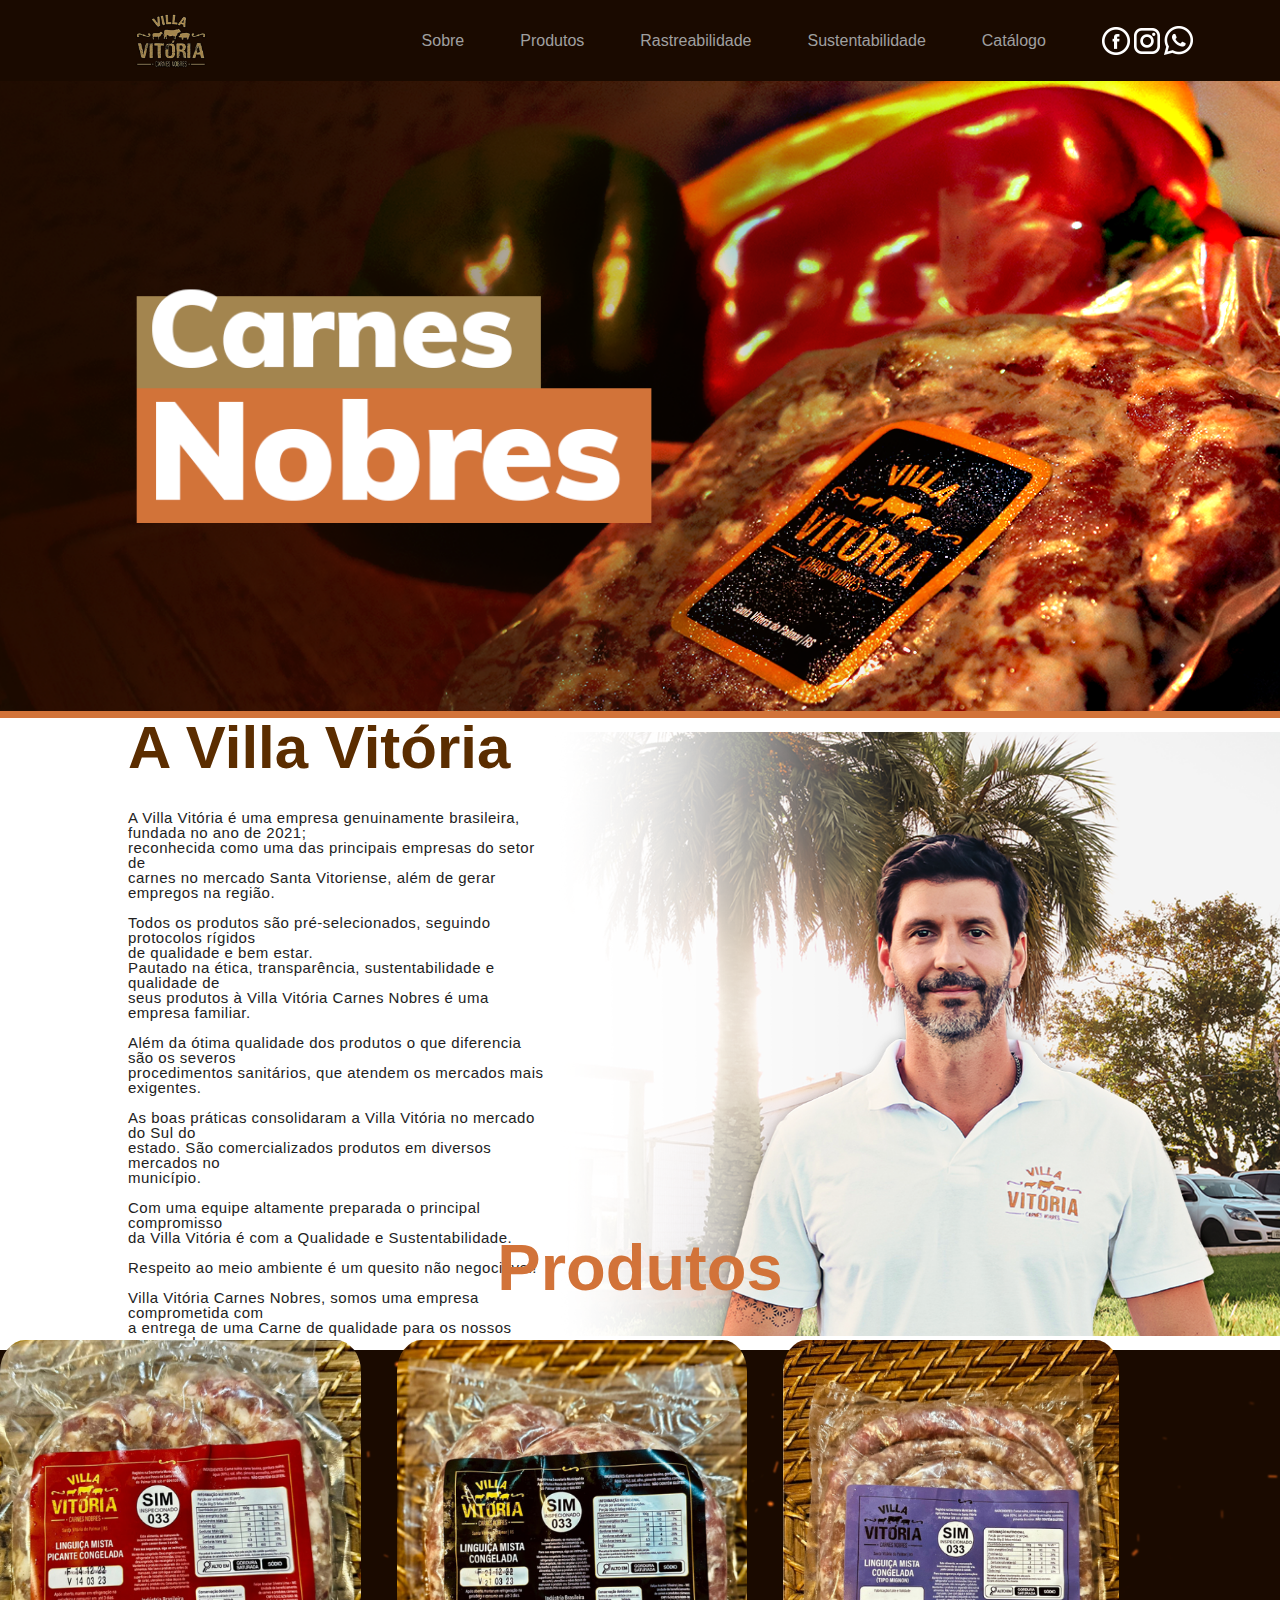
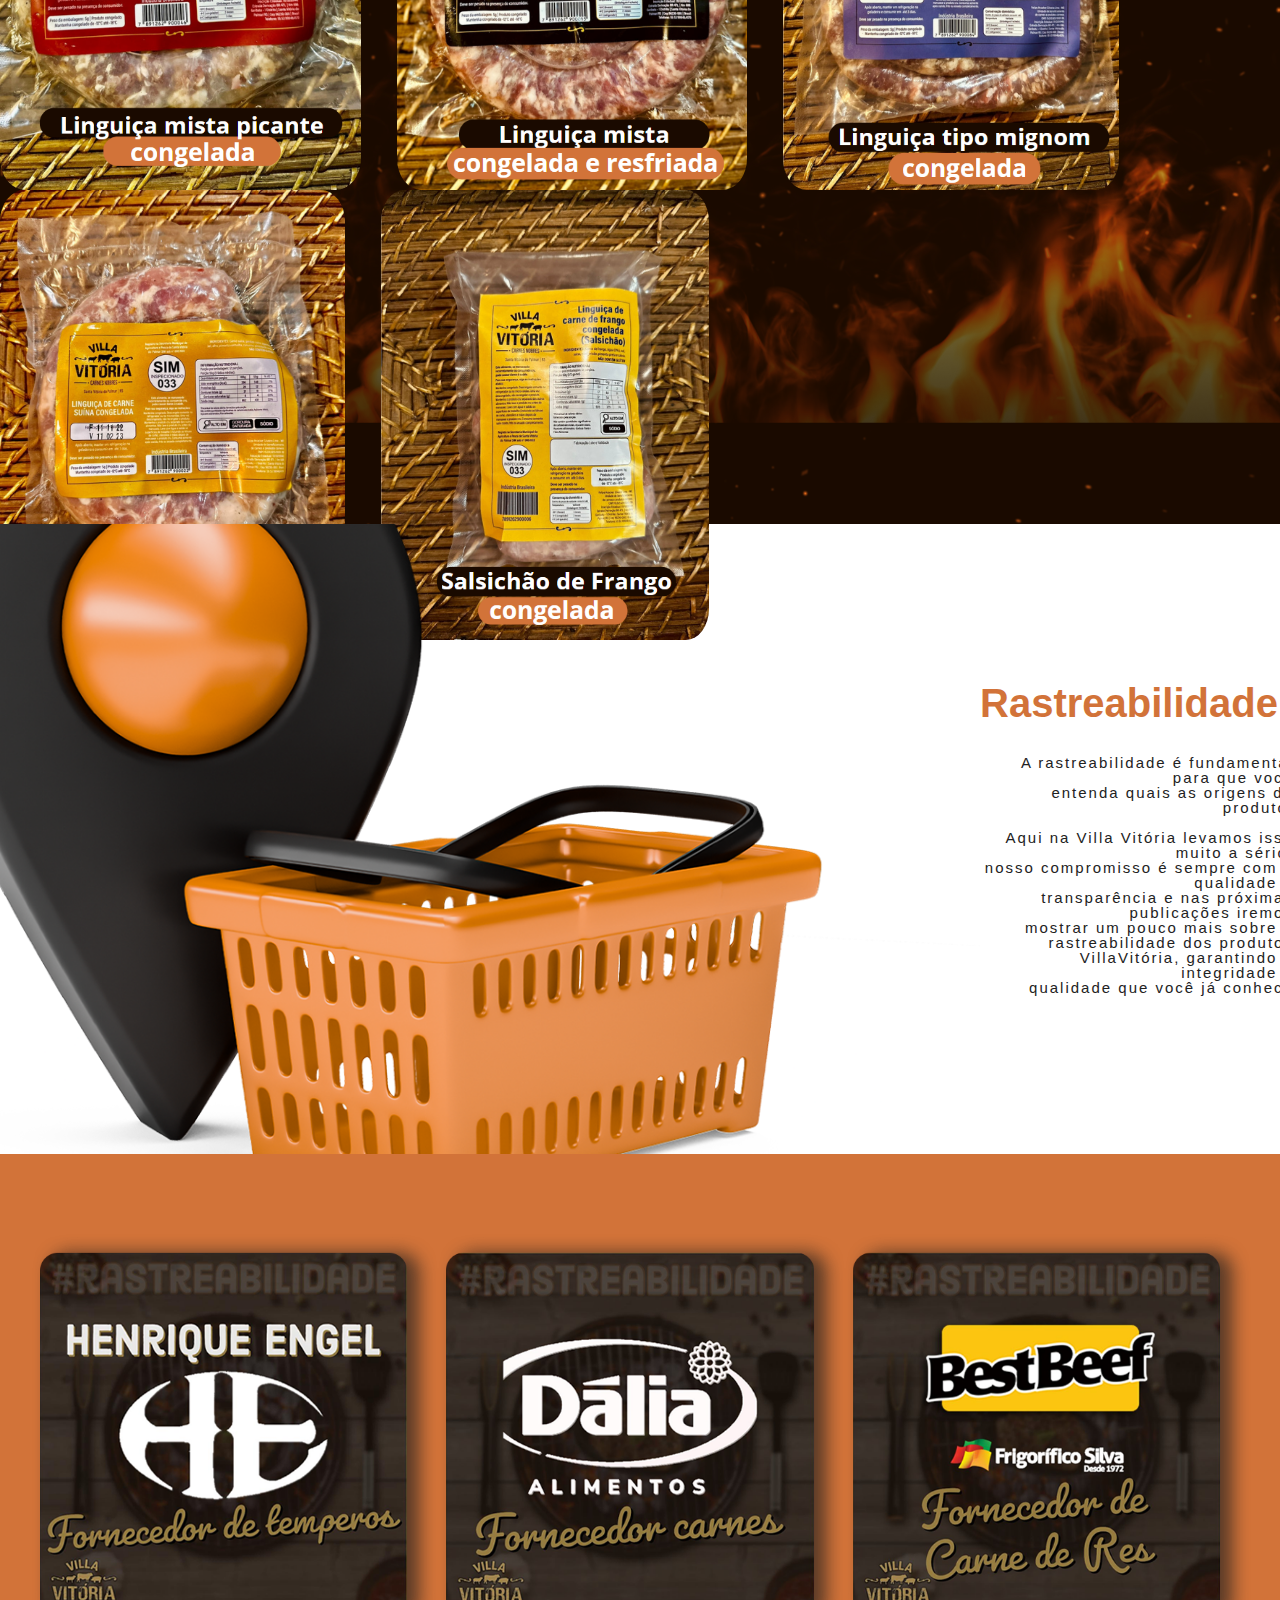
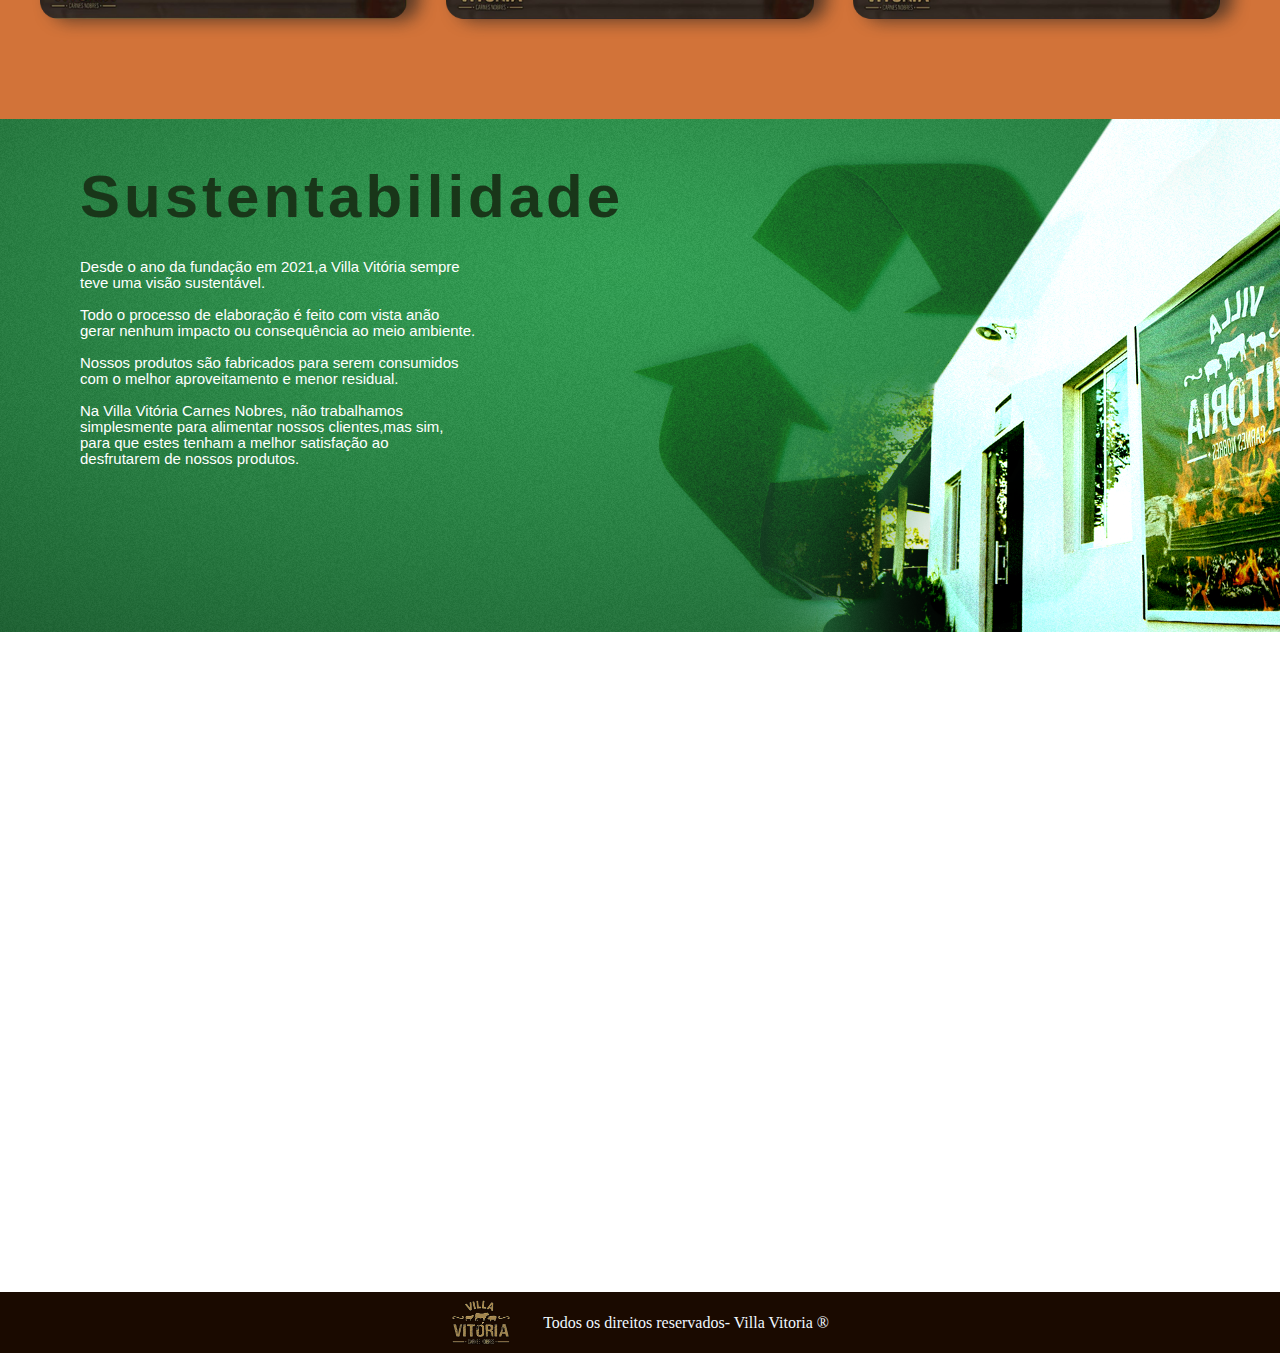
==== commit 4006a547: "update" ====
--- a/index.html
+++ b/index.html
@@ -20,6 +20,7 @@
                     <a class="nav-item"href="#products">Produtos</a>
                     <a class="nav-item" href="#rastreioid">Rastreabilidade</a>
                     <a class="nav-item" href="#sustentavel">Sustentabilidade</a>
+                    <a target="_blank" class="nav-item" href="./assets/catalogo.jpg">Catálogo</a>
                     <div class="icones">
                         <a target="_blank" class="ButtonImg" href="https://www.facebook.com/VillaVitoriaCarnesNobres" ><img class='buttonface'src="assets/facebook.png" alt=""></a>
                         <a target="_blank" class="ButtonImg" href="https://www.instagram.com/villavitoriacarnesnobres/"><img class='buttoninsta'src="assets/instagram.png" alt=""></a>
@@ -60,11 +61,9 @@
                 <div class="linguica1">
                 <img class="ling" src="assets/picante.png" alt="">
                 <img class="ling" src="assets/linguiças 1.png" alt="">
-                </div>
-                <div class="linguica2">
-                    <img class="ling" src="assets/linguiça4.png" alt="">
-                    <img class="ling" src="assets/linguiças 3.png" alt="">
-                </div>  
+                <img class="ling" src="assets/linguiça4.png" alt="">
+                <img class="ling" src="assets/linguiças 3.png" alt="">
+                <img class="ling" src="assets/Salsihsao.jpg.png" alt="">
             </div>
         </div>
     </section>
--- a/assets/style.css
+++ b/assets/style.css
@@ -8,6 +8,7 @@
     height: 70vh;
     background: url(./banner\ 1.png) no-repeat;
     background-size: cover;
+    border-bottom: 7px solid #d27339;
 }
 
 .cabecalho{
@@ -201,12 +202,12 @@
 }
 
 .ling{
-    height: 48vh;
+    height: 46vh;
     border-radius: 7%;
     margin-right: 2rem;
 }
 .ling:hover{
-    height: 52vh;
+    height: 49vh;
     opacity:0.8;
 }
 
--- a/assets/responsivo.css
+++ b/assets/responsivo.css
@@ -182,10 +182,11 @@
 
     }
     .ling{
+        height: 27vh;
+        margin-top: 1rem;
+    }
+    .ling:hover{
         height: 30vh;
-    }
-    .ling:hover{
-        height: 35vh;
     }
 
     .sustentabilidade{
@@ -231,20 +232,22 @@
     .fotosobrenos{
         display: block;
         height: 92vh;
+        width: 100%;
     }
 
     .Produtos{
         background-size: cover;
-        height: 70vh;
+        height: 80vh;
     }
     .tittleprodutos{
         font-size: 30px;
     }
     .ling{
-        height: 35vh;
+        height: 30vh;
+        
     }
     .ling:hover{
-        height: 38vh;
+        height: 33vh;
     }
 
     .sustentabilidade{
@@ -310,611 +313,7 @@
 
 
 
-/*
-@media(max-width: 1080px){
-    .logovilla{
-        height: 4vh;
-        margin-left: 2rem;
-    }
-    .container{
-        width: 100%;
-    }
-    
-    
-    
-    .cabecalho{
-        display: flex;
-        background-color: #1a0a00;
-        height: 8vh;
-        width: 100%;
-        align-items: center;
-        justify-content: none;
-
-        
-    }
-    .imgling{
-        margin-left: 4rem;
-    }
-
-    .banner01{
-        display: none;
-        width: 100%;
-        height: 23vh;
-    }
-    
-    .botoes a{
-        text-decoration: none;
-        color: rgb(255, 255, 255);
-        
-    }
-    .botoes{
-        background-color: #1a0a00;
-        border: none;
-    }
-    
-    
-    .iniciobutton{
-        font-size: 15px;
-        margin-left: 1rem;
-        margin-right: 1rem;
-    }
-    
-    .sobrebutton{
-        font-size: 20px;
-        margin-right: 1rem;
-    }
-    
-    .Produtosbutton{
-        font-size: 15px;
-        margin-right: 1rem;
-        
-    
-    }
-    .contatobutton{
-        font-size: 15px;
-        margin-right: 1rem;
-    }
-    
-    .Buttonface{
-        height: 2vh;
-    }
-    .textrastreio{
-        margin-left: 6rem;
-    }
-    .fornecedores{
-        width: 100%;
-    }
-    
-    .tittleVilla{
-        font-size: 70px;
-        font-family: 'Muli', sans-serif;
-        color: #1a0a00;
-        font-weight: bolder;
-       
-    }
-    .textVilla{
-        font-size: 35px;
-        font-family: 'Muli', sans-serif;
-        margin-left: 3rem;
-        margin-right: 3rem;
-        
-    }
-    
-    .textosVilla{
-        display: flex;
-        justify-content: center;
-        flex-direction: column;
-        align-items: center;
-    }
-    
-    
-    .fornecedores{
-        width: 100%;
-    }
-
-    .fornecedor01{
-        height: 17vh;
-    }
-
-    .fornecedor02{
-        height: 17vh;
-    }
-
-    .fornecedor03{
-        height: 17vh;
-    }
-    .imgrastreio{
-        height:20vh
-    }
-    .rastreio{
-        height: 30vh;
-        width: 100%;
-        align-items: center;
-        
-    }
-    .sustentabilidade{
-        height: 28vh;
-        background-size:120%;
-        width: 100%;
-       
-    }
-
-    .textsustentabilidade{
-        font-size: 19px;
-    }
-    .banner01{
-        height: 50vh;
-    }
-}
-*/
-
-/*
-=======
-<<<<<<< HEAD
-/*
- @media(max-width: 425px){
-    .cabecalho{
-        width: auto;
-=======
-
->>>>>>> 0ef41d247085e6dacd255363d7c72c11b1b19f1d
-@media(max-width: 425px){
-    .cabecalho{ 
-        display: flex;
-        justify-content: center;
-        width: 100%;
-        
-
-
->>>>>>> 50bdcf2fc1a6a214b6cc9ac622bc8394d861e46f
-    }
-    .container{
-        width: 100%;
-    }
-    .logovilla{
-        margin-left: 0;
-        padding-left: 0;
-        margin-right: 2rem;
-    }
-
-   
-    .nav-item{
-        margin-right: 1rem;
-    }
-   
-    .banner{
-        background-size: cover;
-        width: 599px;
-    }
-    .tittleVilla{
-        width: 70%;
-    }
-    .textVilla{
-        font-size: 12px;
-    }
-    .sobrevilla{
-        width: 520px;
-    }
-    
-    
-    .fotosobrenos{
-        height: 75vh;
-        width: auto;
-
-        
-        
-    }
-    .Felipe{
-        display: flex;
-        justify-content: center;
-        flex-direction: column;
-        
-    }
-
-    .Produtos{
-        background-size: cover;
-        width: 599px;
-        display: flex;
-        height:70vh;
-        justify-content: center;
-        align-items: center;
-
-    }
-
-    .tittleprodutos{
-        margin-bottom: 0;
-        margin-top: 0;
-    }
-    .imgling{
-        display: flex;
-        justify-content: center;
-        flex-direction: column;
-        
-
-    }
-    .ling1{
-        height: 30vh;
-    }
-    .ling2{
-        height: 30vh;
-       
-    }
-    .ling3{
-        height: 30vh;
-    }
-    .ling4{
-        height: 30vh;
-        
-    }
-    .inforastreio{
-        padding-right: 0rem;
-        
-    }
-    .textrastreio{
-        text-align: right;
-        margin-right: 0;
-        font-size: 14px;
-        line-height: 19px;
-        width: 100%;
-    }
-    .tittlerastreabilidade{
-        margin-right: 0;
-        font-size: 35px;
-    }
-    .cestafull{
-        padding-left: 3rem;
-        height: 40vh;
-    }
-    .fornecedores{
-        width: 599px;
-    }
-    .secforn{
-        width: 599px;
-    }
-
-    .sustentabilidade{
-        width: 599px;
-    }
-    .mapa{
-        width: 599px;
-    }
-    .foot{
-        width: 599px;
-    }
-}
-
-
-
-@media(max-width: 412px){
-    .cabecalho{
-        display: flex;
-        height: auto;
-        width: 400px;
-        
-       }
-    .logovilla{
-        height: 5vh;
-        margin-left: 0;
-    }
-
-    .banner{
-        width: 100%;
-    }
-    .sobrevilla{
-        width: 100%;
-    }
-    .secforn{
-        width: 400px;
-    }
-
-    .Felipe{
-        width: 100%;
-    }
-    .tittleVilla{
-        margin-left: 0;
-        width: 100%;
-
-    }
-    .textosvilla{
-        margin-left: 1rem;
-        
-        width: 30%;
-        font-size: 14px;
-    }
-    .textVilla{
-        letter-spacing: 0px;
-        height: 60vh;
-        margin-left: 2rem;
-        font-size: 10px;
-        width: 100vw;
-        margin-left: 0;
-        padding-left: 0;
-    }
-    .fotosobrenos{
-        height: 50vh;
-        
-    }
-    
-
-    .Produtos{
-        
-        width: 100%;
-    }
-    .rastreio{
-        width: 100%;
-    }
-    .fornecedores{
-        width: 100%;
-    }
-    .sustentabilidade{
-        width: 100%;
-    }
-    .mapa{
-        width: 100%;
-    }
-    .foot{
-        width: 100%;
-    }
-}
-
- 
- 
- 
-        
-@media(max-width: 400px){
-    
-    .cabecalho{
-     
-     height: auto;
-     justify-content: flex-start;
-     width:auto;
-     flex-direction: column;
-     
-    }
- 
-    .ButtonImg img {
-     height: auto;
-     margin: 10px 5px 20px 5px;
-    }
- 
-    .head{
-     flex-direction: column;
-    }
- 
-    .logovilla{
-     margin-top: 20px;
-     padding-left: 0;
-     margin-right: 0;
-    }
- 
-    .nav-item {
-     margin-right: 0;
-    }
- 
-    .iniciobutton{
-     font-size: 10px;
-     margin-right: 1rem;
-     padding-right: 0;
-     margin-left: 0.3rem;
- 
-     }
-     .sobrebutton{
-         font-size: 10px;
-         padding-right: 0;
-         margin-right: 1rem;
-     }    
-     
-
-     .Produtosbutton{
-         font-size: 10px;
-         padding-right: 0;
-         margin-right: 1rem;
-     
-     }
-     .contatobutton{
-         font-size: 10px;
-         padding-right: 0rem;
-         margin-right: 1rem;
-     }
-     .icones{
-         display: flex;
-     
-     }
-     .banner{
-        width: 600px;
-     }
-     
-     
-     .Buttonface{
-         height: 0.7vh;
-     }
-     .Buttoninsta{
-         height: 1vh;
-     }
-     .buttoninsta{
-         height: 2vh;
-     }
-     .buttonface{
-         height: 2vh;
-     }
-     .buttonwhats{
-         height: 2vh;
-     }
-
-     .sobrevilla{
-        height: 100vh;
-     }
-     .Felipe{
-         display: flex;
-         justify-content: center;
-         flex-direction: column;
-         height: 100vh;
-     }
-     .fotosobrenos{
-       
-         width: 600px;
-         height: 70vh;
-     }
- 
-     
-     .banner01{
-         height: 27vh;
-     }
-     /*.textosVilla{
-         
-     }
-
-     .textVilla{
-         margin-left: 0;
-         line-height: 15px;
-         margin-right: 0rem;
-         letter-spacing: 0.5px;
-         font-size: 15px;
-     }
-     .tittleVilla{
-         margin-left: 0;
-     }
-     .textosvilla{
-        margin-left: 0rem;
-     }
-     
- 
-     .Produtos{
-         background-size: cover;
-         height: 65vh;
-         display: flex;
-         align-items: center;
-         justify-content: center;
-         width: 600px;
-         
-     }
- 
-     .ling1{
-         height: 27vh;
-         
-        
-     }
-     .ling2{
-         height: 27vh;
-         
-     }
-     .ling3{
-         height: 27vh;
-     }
-     .ling4{
-         height: 27vh;
-         
-     }
-     .imgling{
-        display: flex;
-      
-        flex-direction: column;
-     }
-     
- 
-     .tittleprodutos{
-         font-size: 20px;
-         padding-top: 1rem;
-         margin-bottom: 0.5rem;
-     }
- 
- 
-     .rastreio{
-         width: 600px;
-         height: 40vh;
-         margin-right: 1rem;
- 
-     }
-     
-     .textrastreio{
-         font-size: 10px;
-         text-align:right;
-         width: 100%;
-         line-height: 15px;
-         
-         
-     }
-     .tittlerastreabilidade{
-         font-size: 20px;
-         width: 100%;
-         margin-right: 0;
-         padding-right: 0;
-         margin-left: 0;
-         padding-left: 0;
-         padding-top: 2rem;
-        
-         
-     }
-     .cestafull{
-         display: block;
-         height: 30vh;
-         margin-left: 3rem;
-     }
-     
-     .inforastreio{
-        width: 50%;
-         margin-right: 1rem;
-         margin-left: 0;
-         padding-left: 0;
-         padding-right: 0;
-     }
- 
-     .iconesrastreio{
-         margin-bottom: 0;
-         margin-top: 2rem;
-         padding-top: 3.5rem;
-     }
-     .fornecedores{
-        height: 30vh;
-        width: 600px;
-     }
-     .fornecedor01{
-         height: 15vh;
-     }
-     .fornecedor02{
-         height: 15vh;
-     }
-     .fornecedor03{
-         height: 15vh;
-     }
-     .imgrastreio{
-         display: none;
-     }
-     .secforn{
-        width: 100%;
-    }
-
-    .sustentabilidade{
-        width: 600px;
-    }
-
-    .mapa{
-        width: 600px;
-    }
-    .foot{
-        width: 600px;
-    }
-     
-     
-     
- 
- }
- 
-@media(max-width:390px){
-    .fotosobrenos{
-        height: 600px;
-    }
-    .cestafull{
-        height: 25vh;
-    }
-    .textrastreio{
-        font-size: 10px;
-    }
-    
-}
- 
-<<<<<<< HEAD
-*/
+
 
 @media(max-width: 500px){
 
@@ -1034,7 +433,7 @@
     .Produtos{
         
         background-size: cover;
-        height: 60vh;
+        height: 70vh;
         width: 100%;
         display: flex;
         align-items: center;
@@ -1046,27 +445,15 @@
         height: 300vh;
     }
 
-    .ling1{
-        height: 25vh;
-        margin-left:3rem;
-
-    }
-    .ling2{
-        height: 25vh;
-        margin-left: 0rem;
-    }
-    .ling3{
-        height: 25vh;
-        margin-left: 0rem;
-        padding-left: 0rem;
-    
-    }
-    .ling4{
-        height: 25vh;
+    .ling{
+        height: 18vh;
         margin-left: 3rem;
-        
-        
-    }
+
+    }
+    .ling:hover{
+        height: 17vh;
+    }
+    
 
     .tittleprodutos{
         font-size: 20px;
@@ -1188,6 +575,14 @@
     }
 
 }
+@media(max-width: 375px){
+    .ling{
+        height: 15vh;
+        margin-bottom: 2rem;
+        margin-right: 0rem;
+        
+    }
+}
 
 
 
